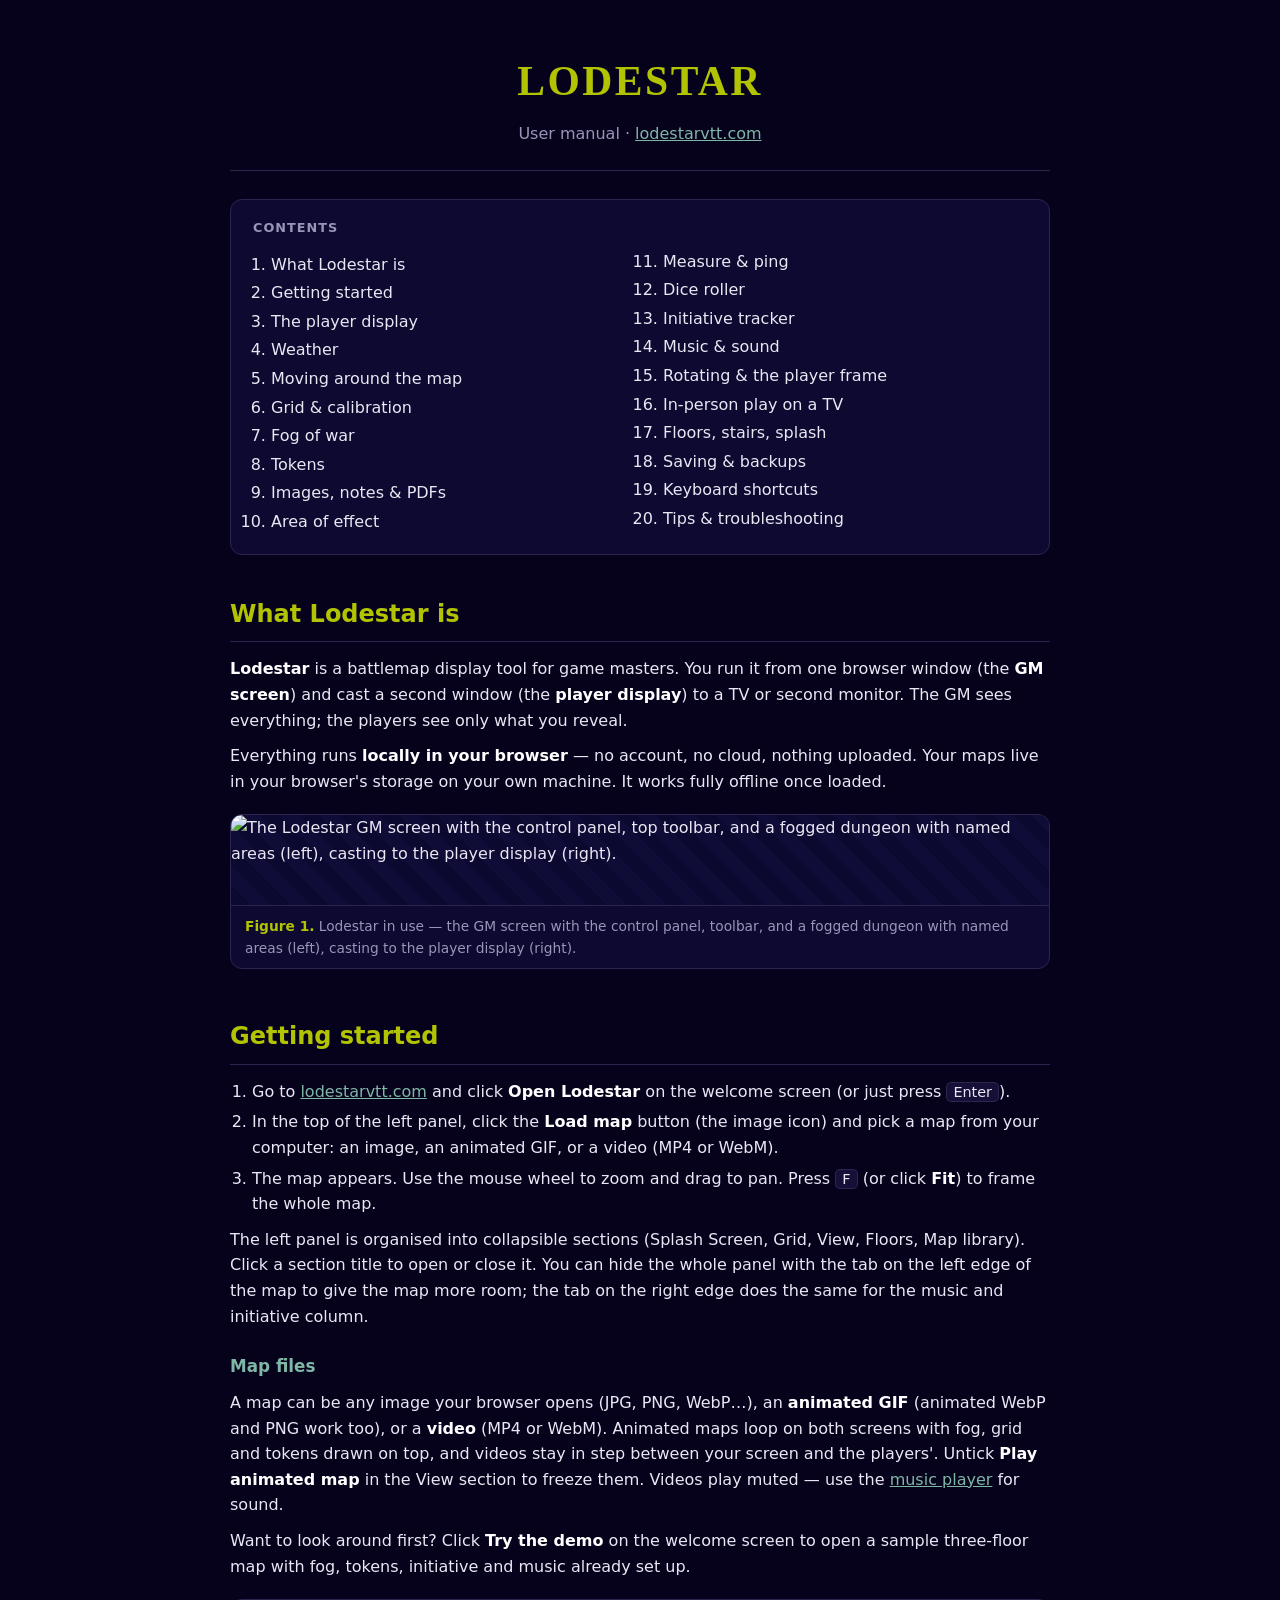
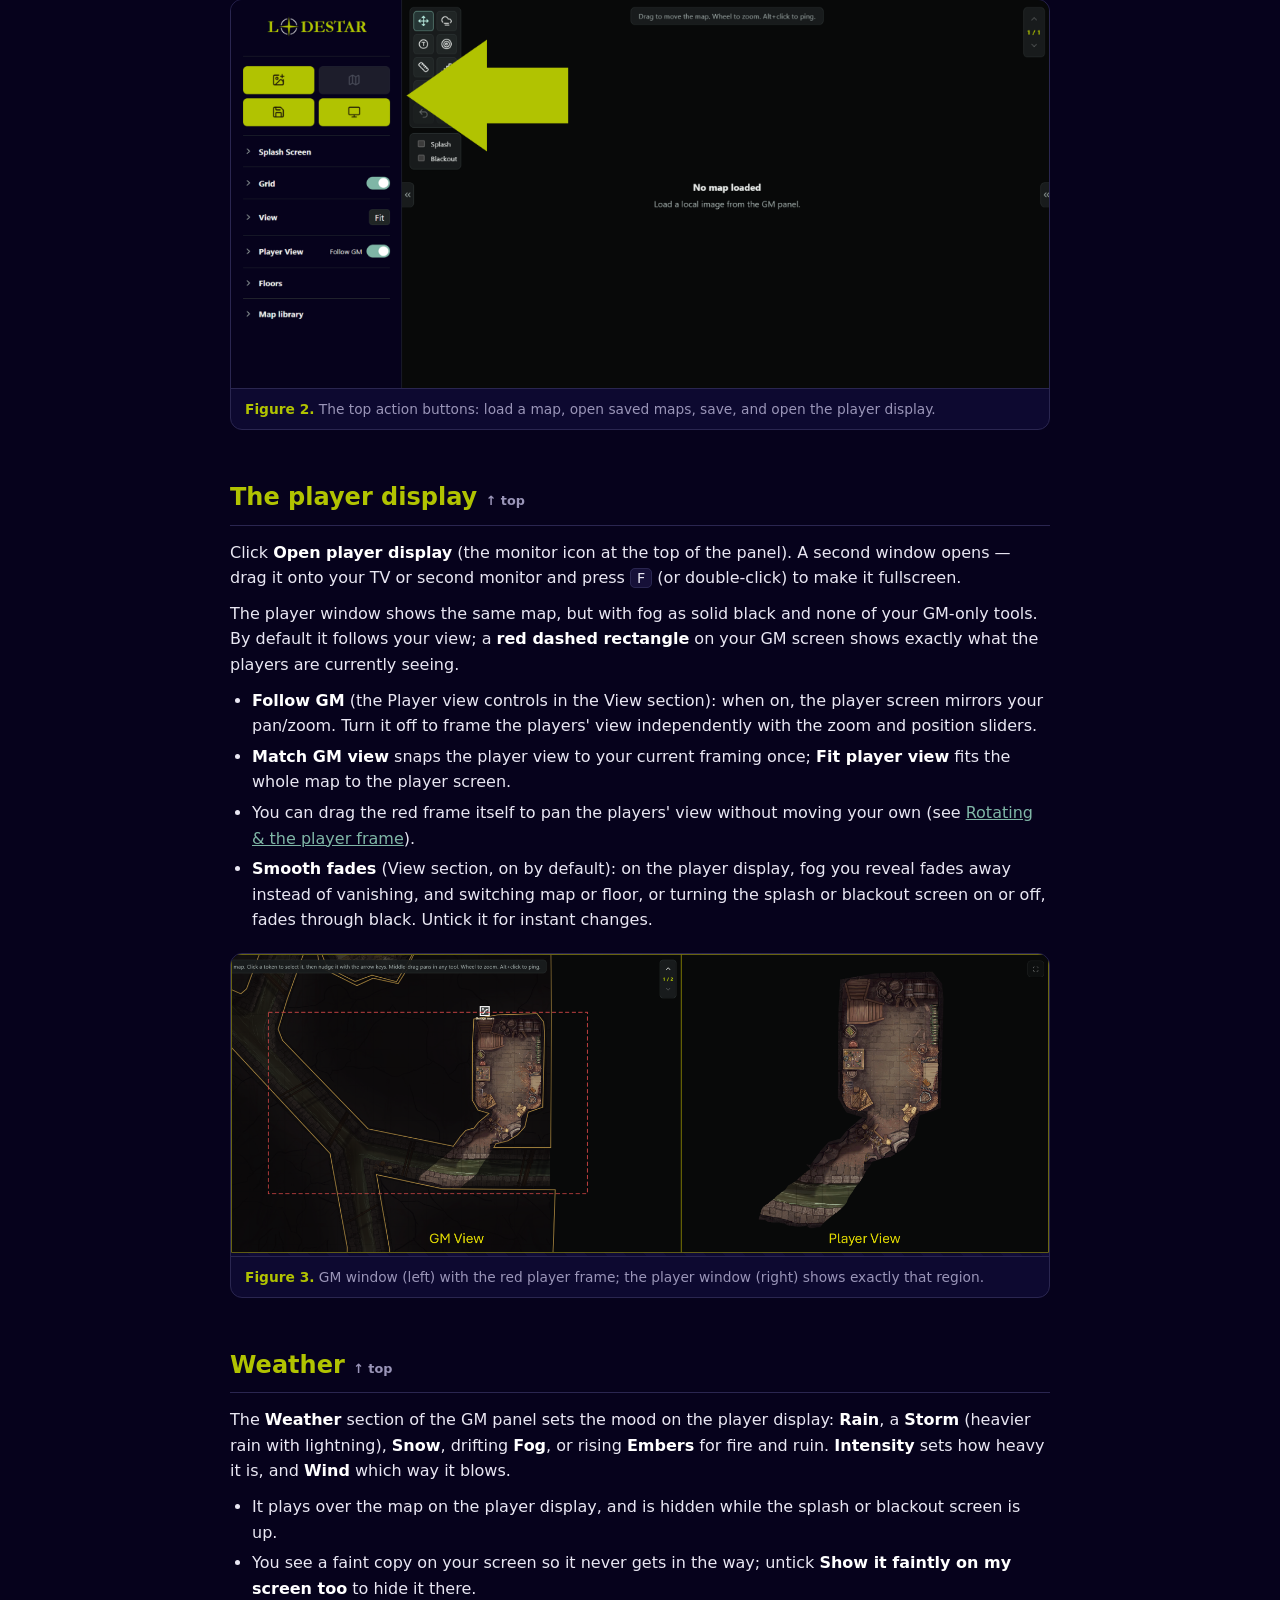
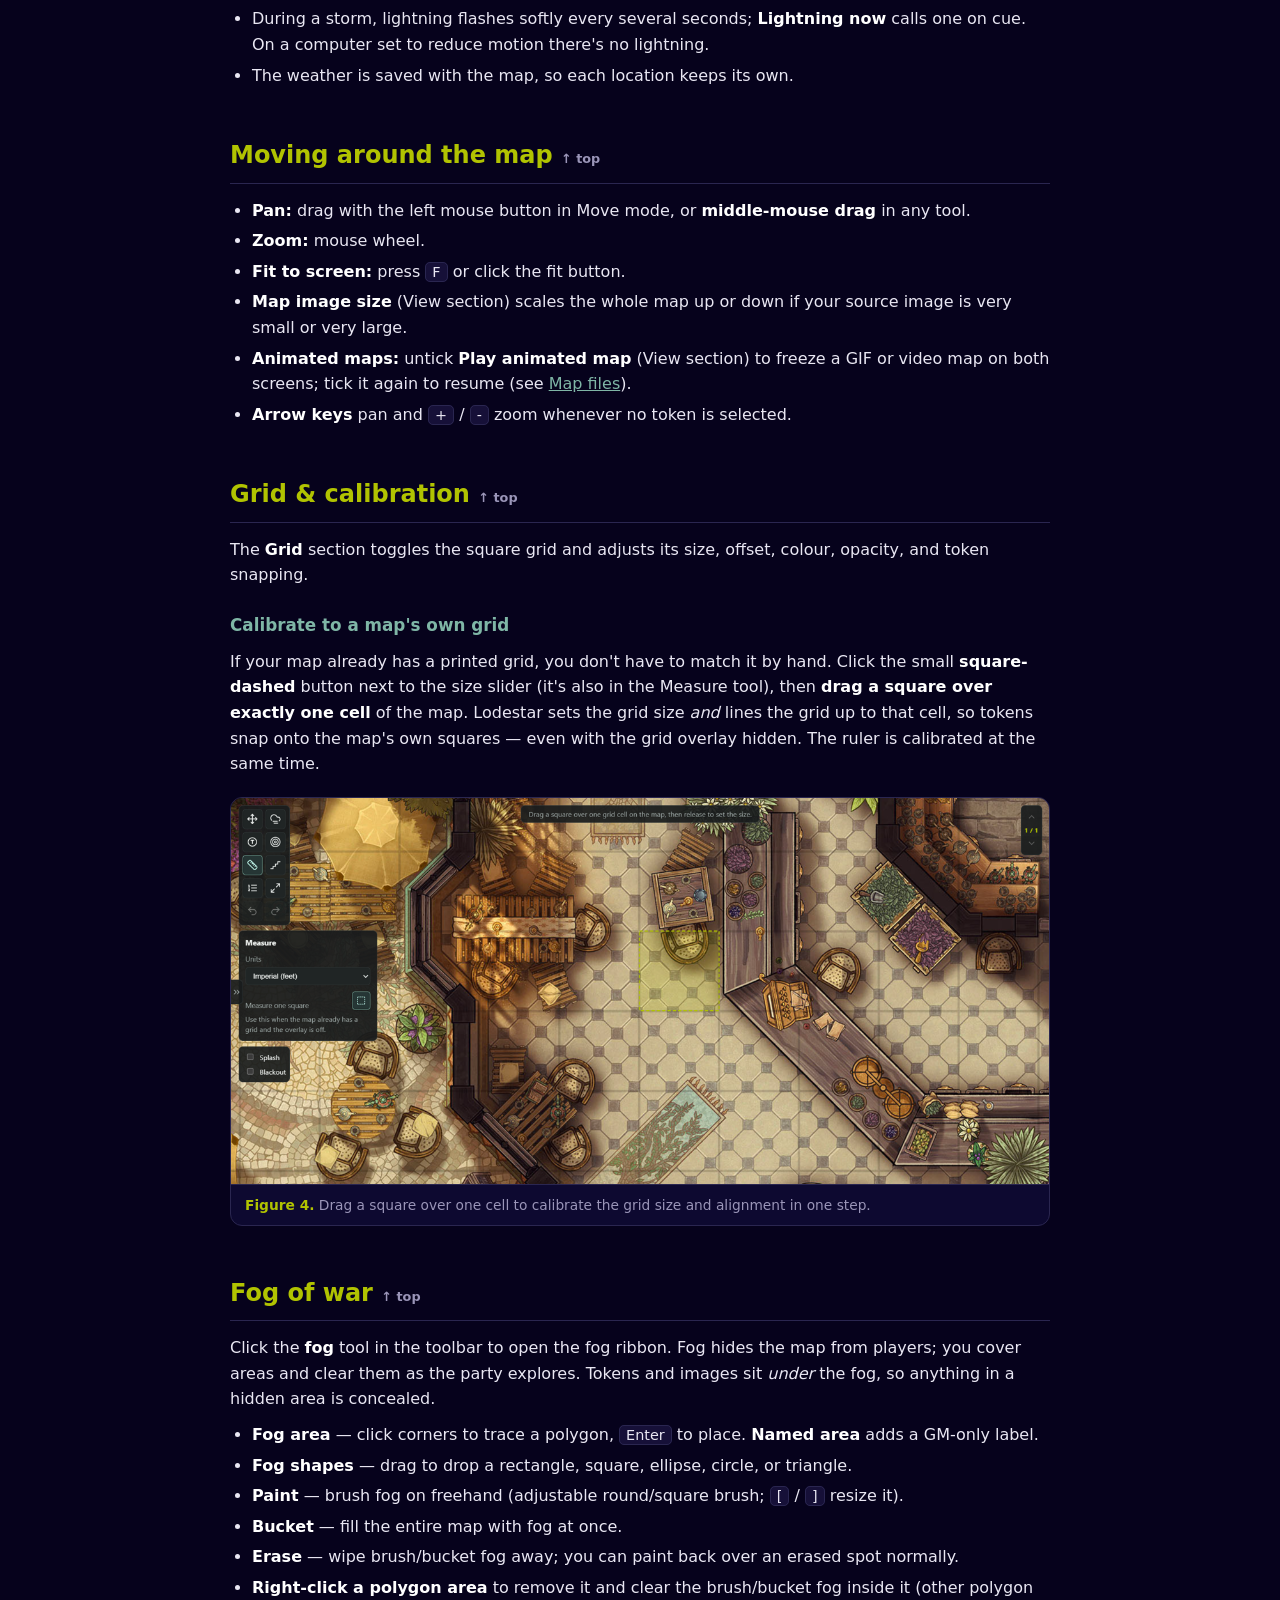
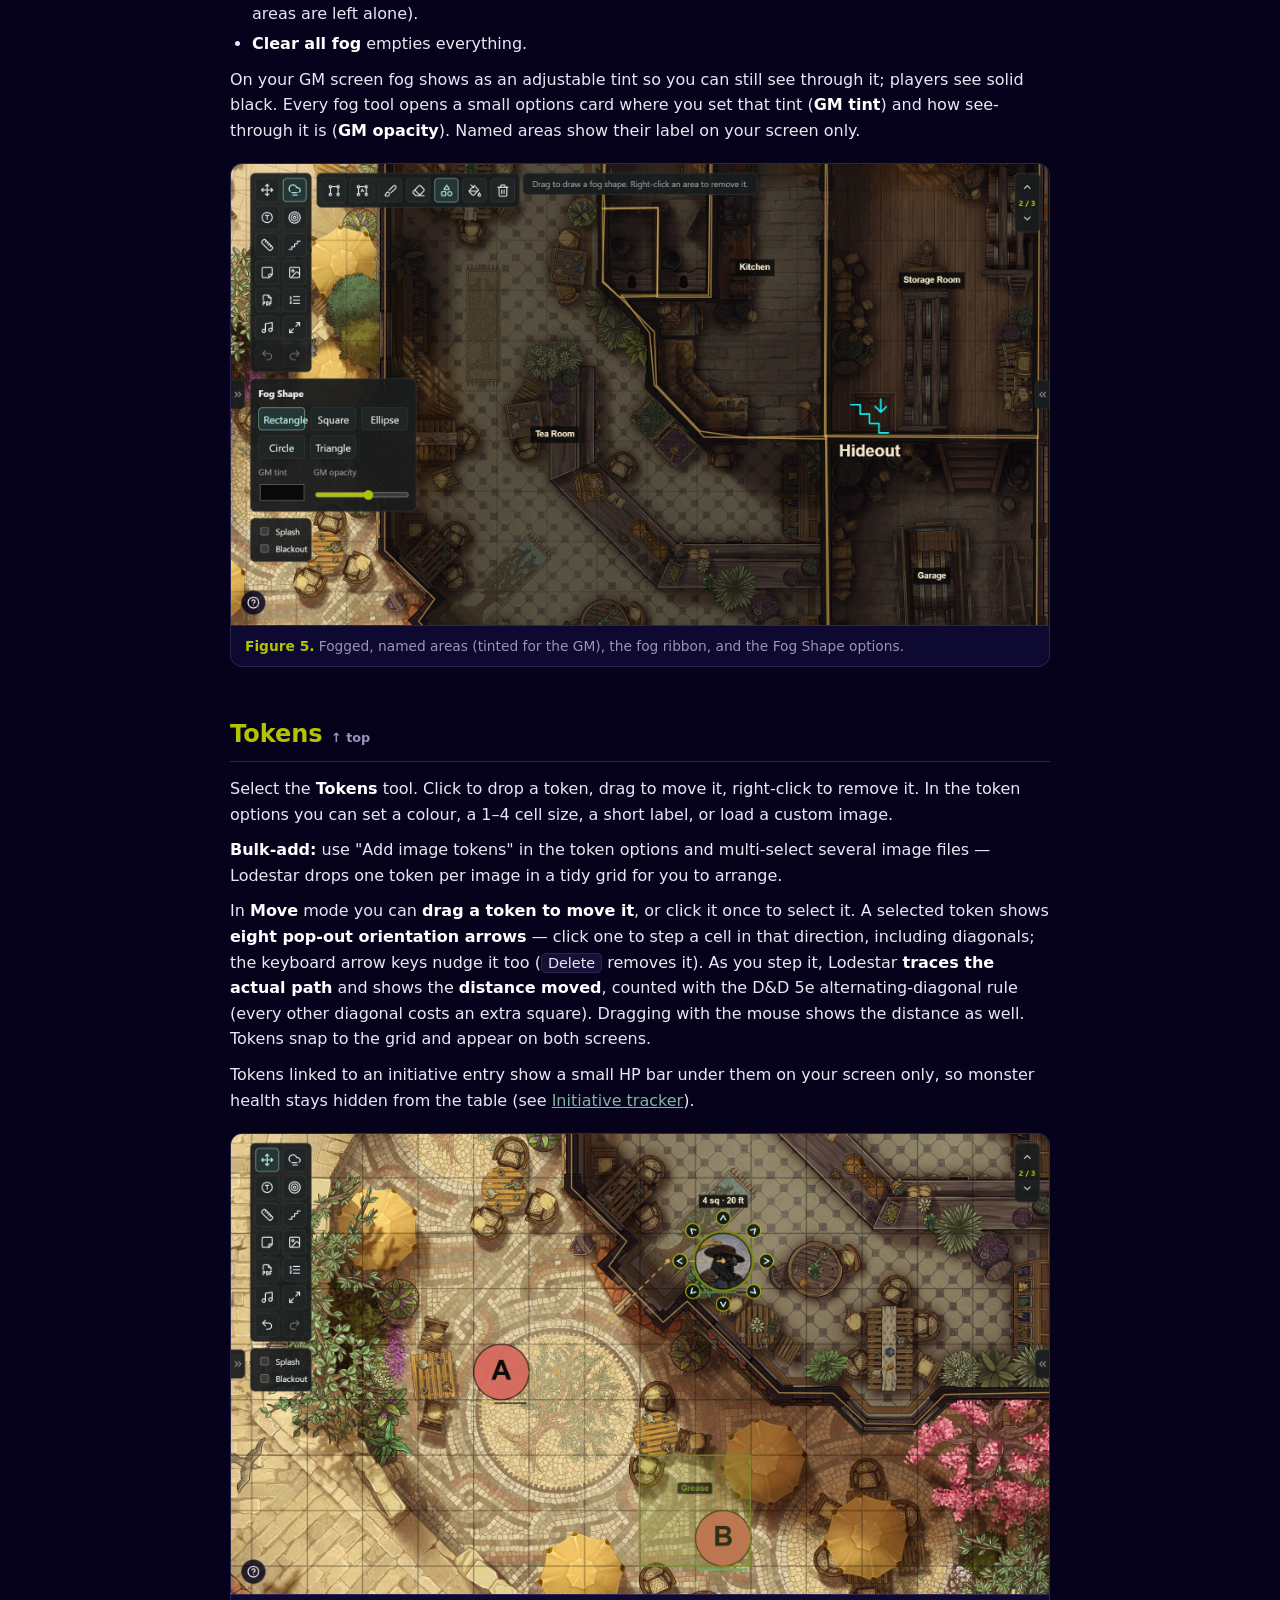
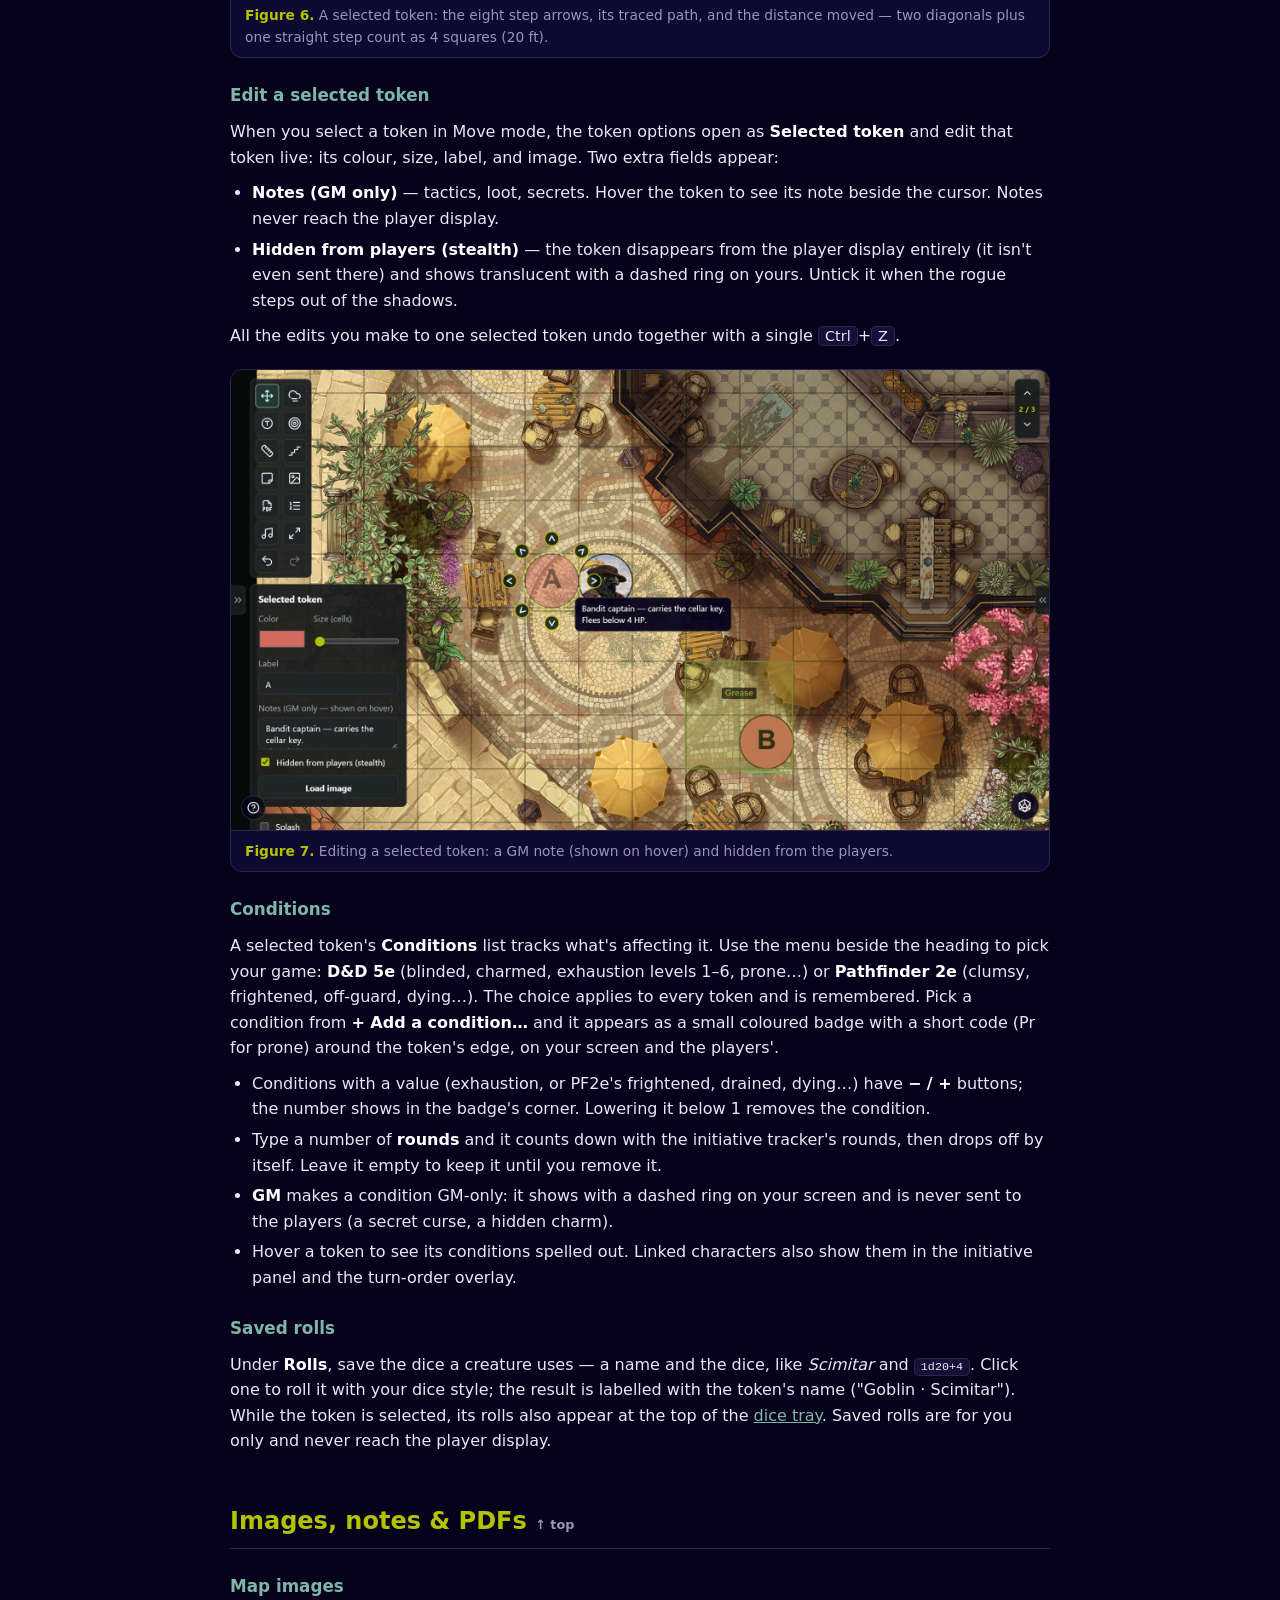
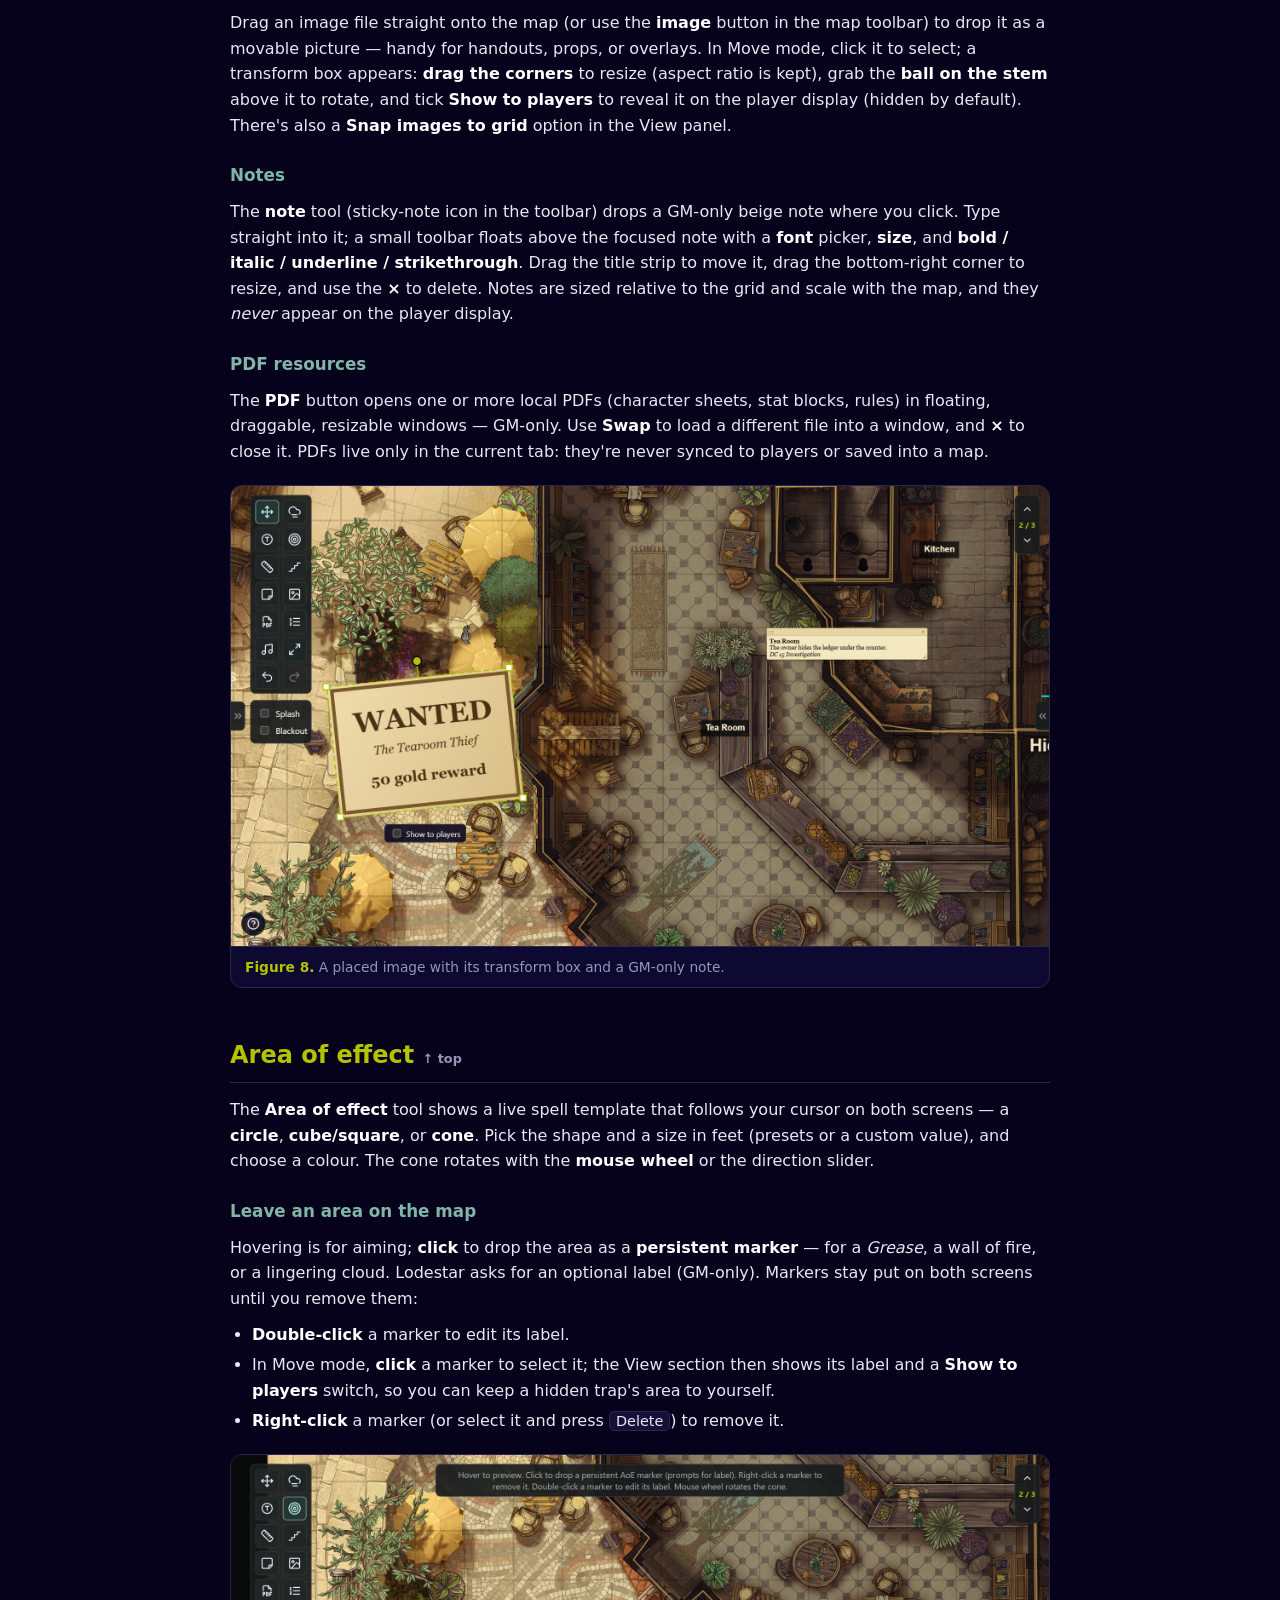
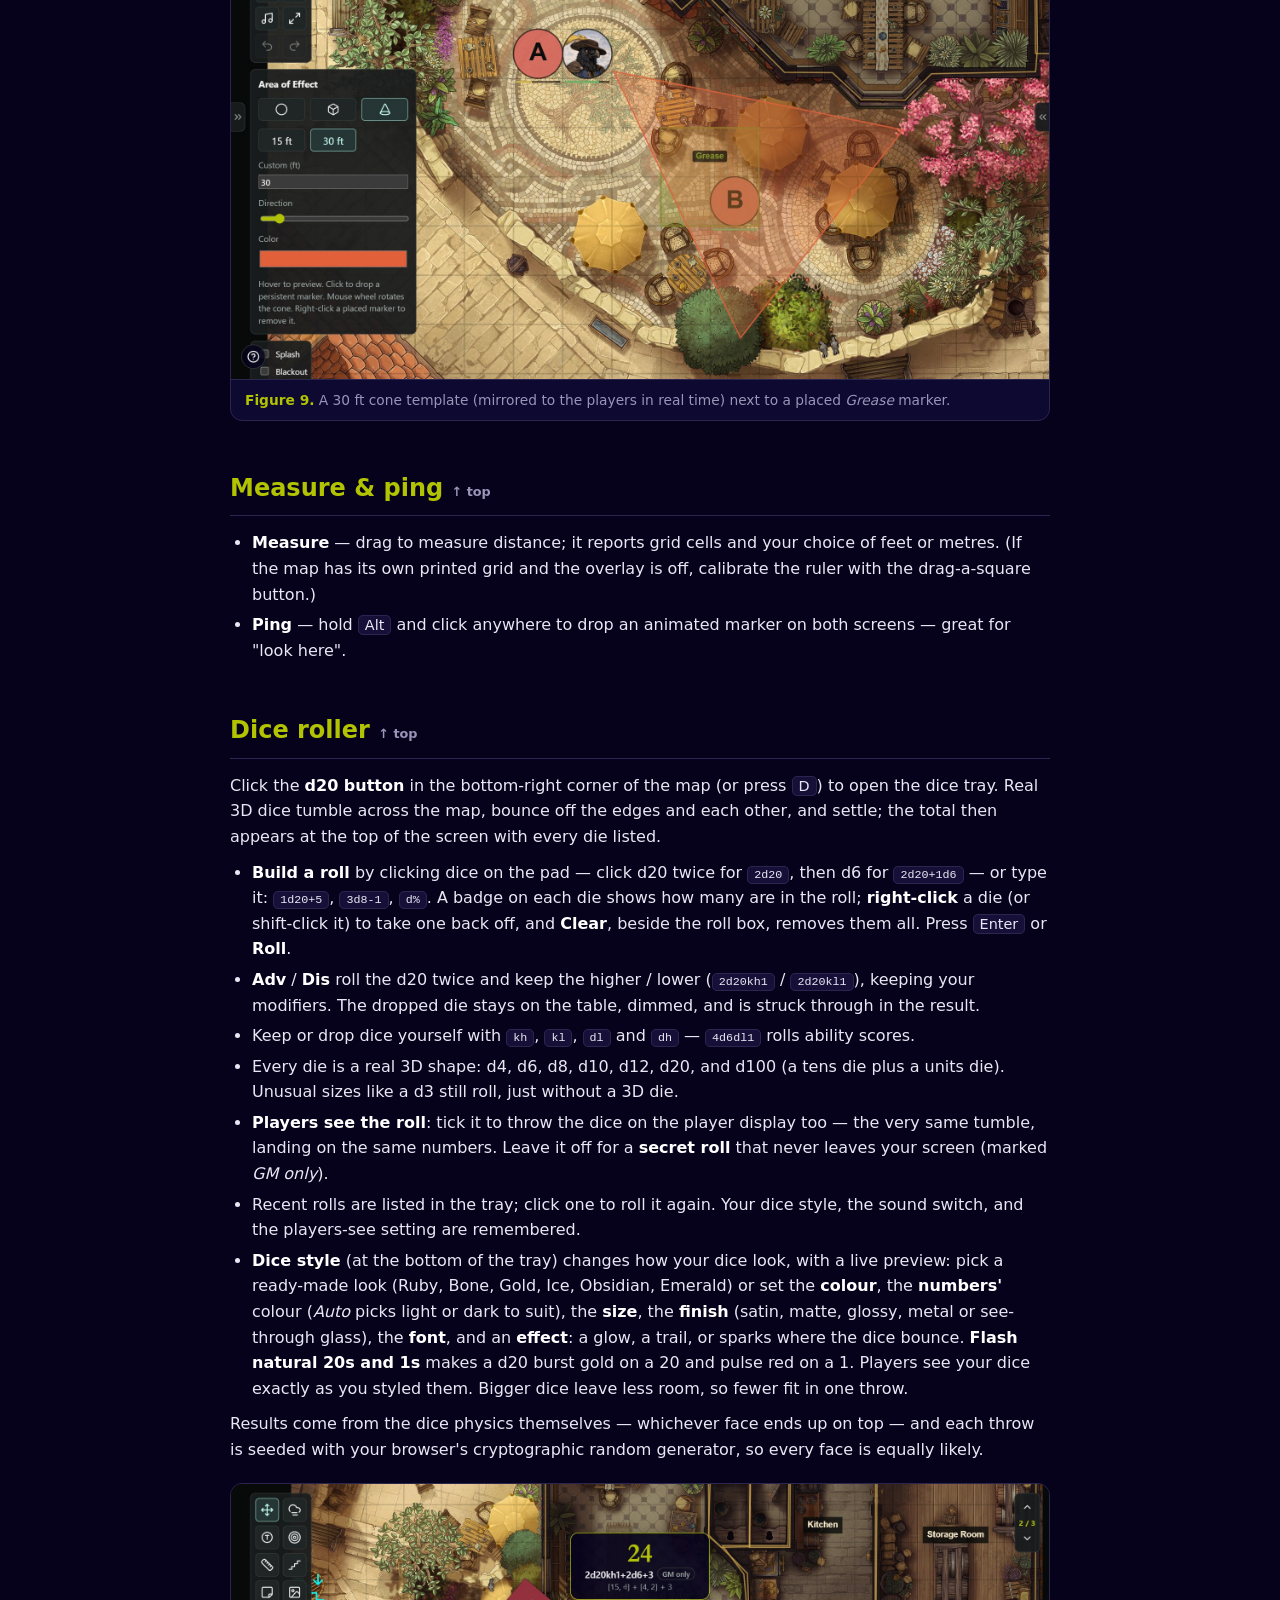
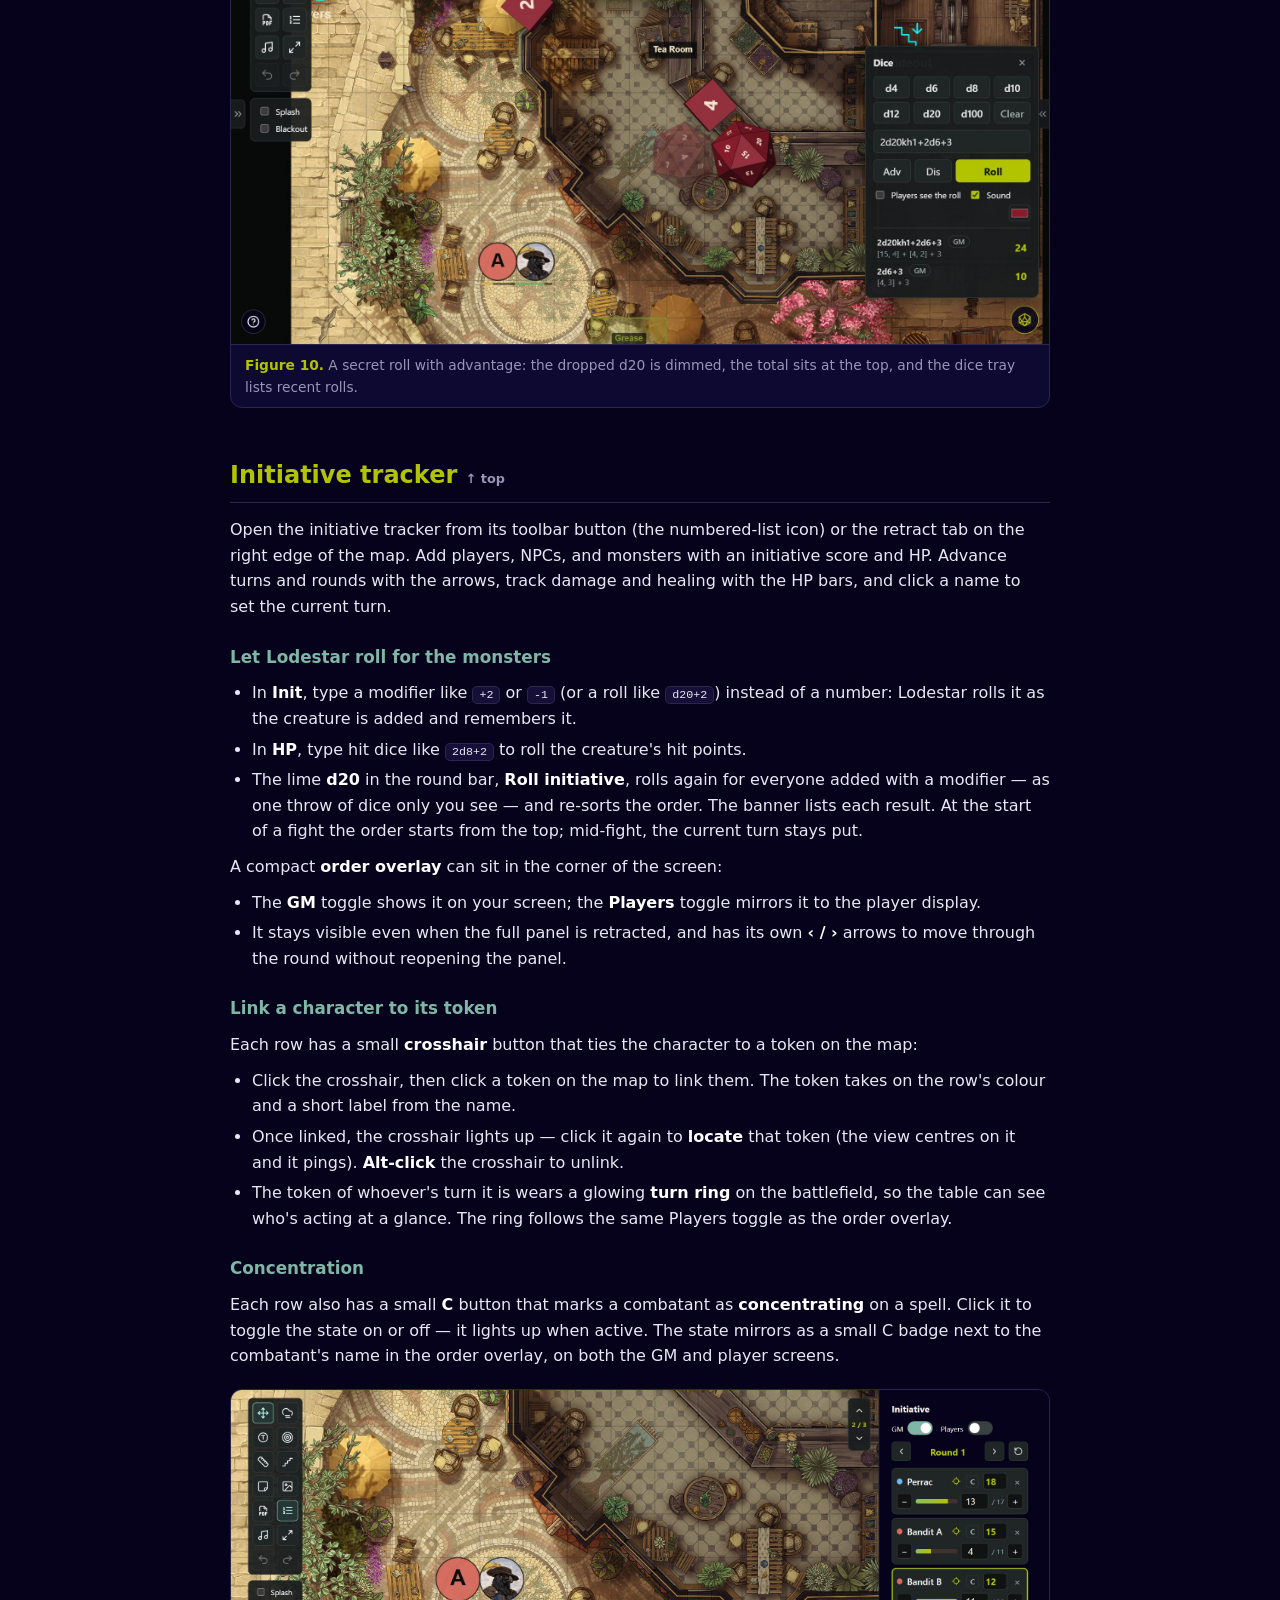
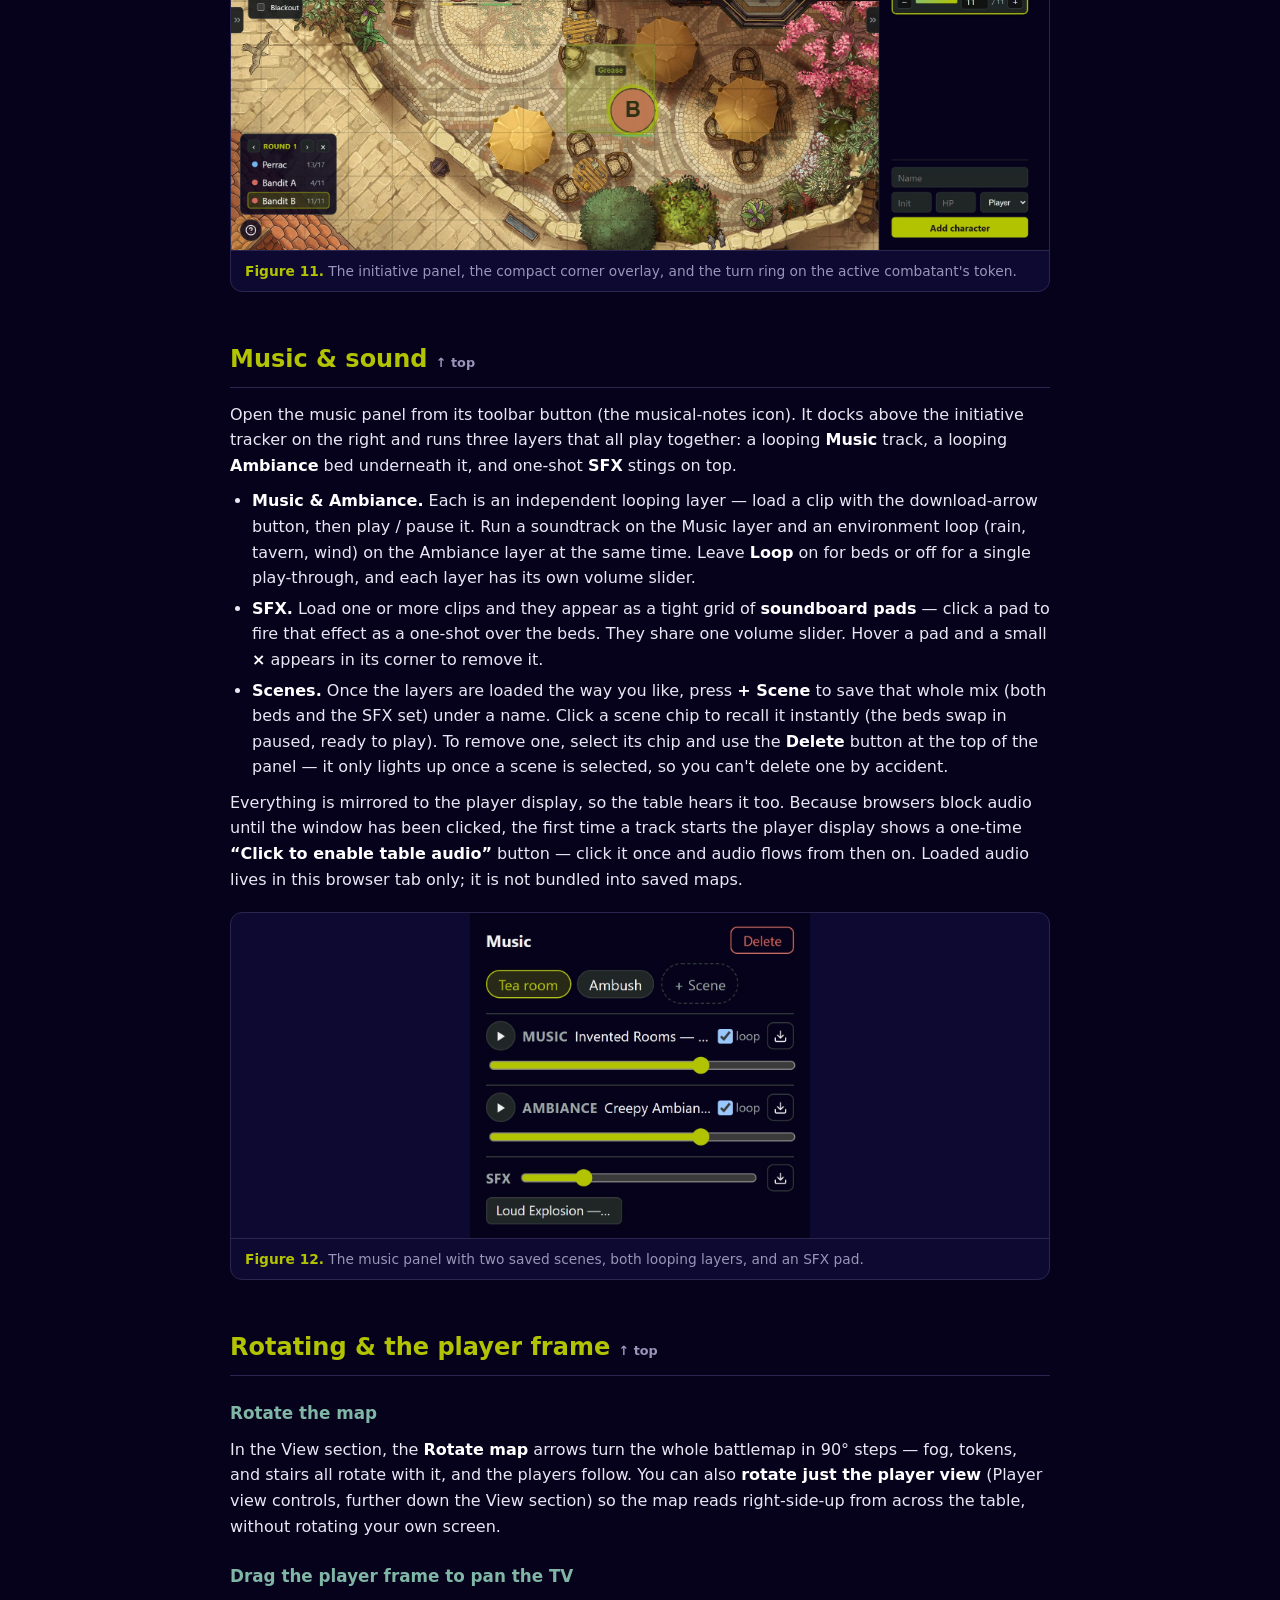
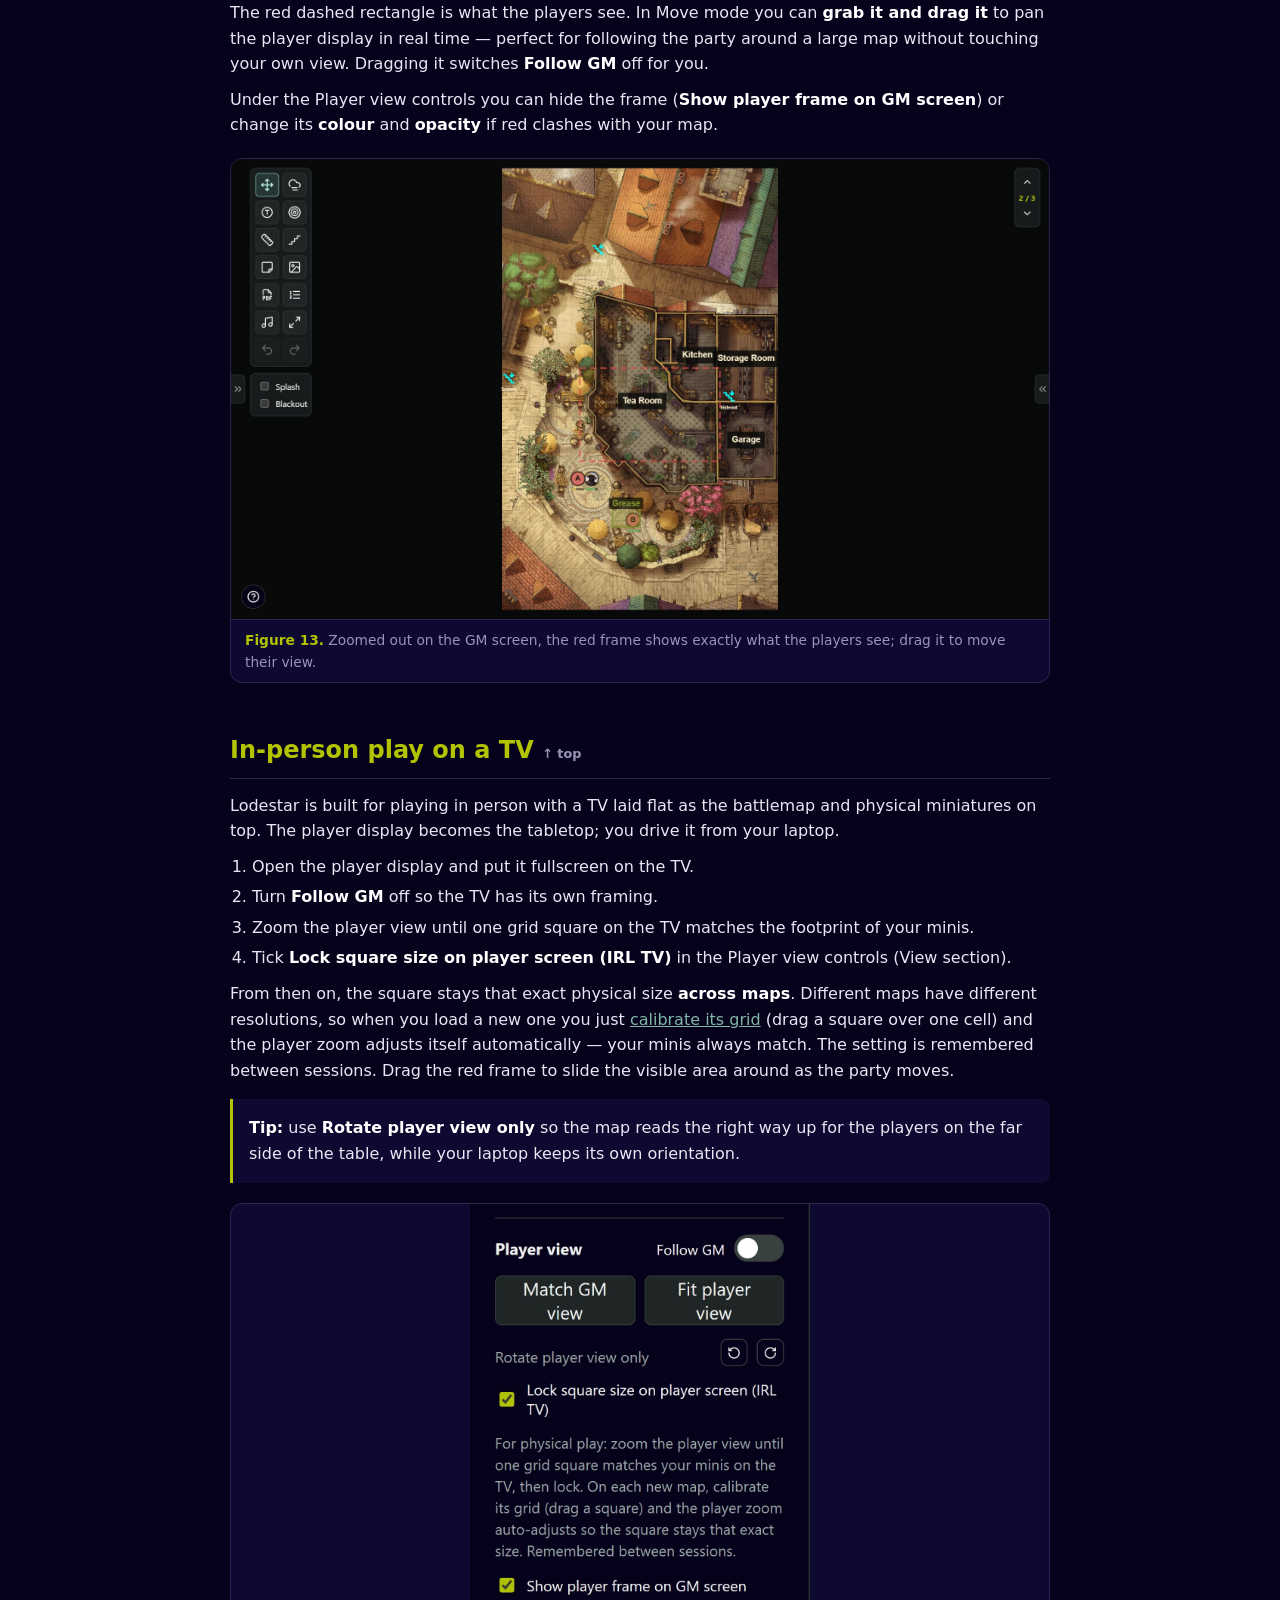
==== manual.html @ 5f4c268b "docs: weather, smooth fades, conditions and roll helpers The manual gains a Weather section, the Smo" ====
<!DOCTYPE html>
<html lang="en">
<head>
<meta charset="UTF-8">
<meta name="viewport" content="width=device-width, initial-scale=1.0">
<title>Lodestar — Manual</title>
<link rel="icon" type="image/svg+xml" href="favicon.svg">
<style>
  :root {
    --bg: #06021c;
    --panel: #0d0930;
    --panel-2: #161038;
    --line: #2a2650;
    --text: #e9e7f3;
    --muted: #9a95b8;
    --accent: #b1c301;
    --accent-2: #7fb6a6;
  }
  * { box-sizing: border-box; }
  html { scroll-behavior: smooth; }
  body {
    background: var(--bg);
    color: var(--text);
    font-family: "Inter", system-ui, -apple-system, "Segoe UI", sans-serif;
    line-height: 1.6;
    margin: 0;
    padding: 0 20px 120px;
  }
  .wrap { margin: 0 auto; max-width: 820px; }
  header.book {
    border-bottom: 1px solid var(--line);
    margin-bottom: 28px;
    padding: 48px 0 24px;
    text-align: center;
  }
  header.book h1 {
    color: var(--accent);
    font-family: Garamond, "EB Garamond", Georgia, serif;
    font-size: 2.6rem;
    letter-spacing: 0.06em;
    margin: 0 0 6px;
  }
  header.book p { color: var(--muted); margin: 0; }
  header.book a { color: var(--accent-2); }

  nav.toc {
    background: var(--panel);
    border: 1px solid var(--line);
    border-radius: 12px;
    margin-bottom: 40px;
    padding: 18px 22px;
  }
  nav.toc h2 { font-size: 0.8rem; letter-spacing: 0.08em; margin: 0 0 10px; text-transform: uppercase; color: var(--muted); }
  nav.toc ol { columns: 2; column-gap: 28px; margin: 0; padding-left: 18px; }
  nav.toc li { margin: 3px 0; }
  nav.toc a { color: var(--text); text-decoration: none; }
  nav.toc a:hover { color: var(--accent); }

  section { margin-bottom: 48px; scroll-margin-top: 16px; }
  h2.sec {
    border-bottom: 1px solid var(--line);
    color: var(--accent);
    font-size: 1.5rem;
    margin: 0 0 14px;
    padding-bottom: 8px;
  }
  h3 { color: var(--accent-2); font-size: 1.05rem; margin: 24px 0 6px; }
  p { margin: 10px 0; }
  ul, ol { margin: 10px 0; padding-left: 22px; }
  li { margin: 5px 0; }
  a { color: var(--accent-2); }
  strong { color: #fff; }
  code, kbd {
    background: var(--panel-2);
    border: 1px solid var(--line);
    border-radius: 5px;
    font-size: 0.9em;
    padding: 1px 6px;
  }
  kbd { font-family: inherit; }

  figure {
    background: var(--panel);
    border: 1px solid var(--line);
    border-radius: 12px;
    margin: 20px 0;
    overflow: hidden;
    padding: 0;
  }
  figure img {
    background: repeating-linear-gradient(45deg, #0c0930, #0c0930 14px, #100c38 14px, #100c38 28px);
    display: block;
    min-height: 90px;
    width: 100%;
  }
  /* Tall panel crops: show at their natural size, centred, instead of stretched full width. */
  figure.narrow img { background: var(--bg); margin: 0 auto; max-width: min(100%, 340px); }
  figcaption {
    border-top: 1px solid var(--line);
    color: var(--muted);
    font-size: 0.86rem;
    padding: 9px 14px;
  }
  figcaption b { color: var(--accent); }

  .callout {
    background: var(--panel);
    border-left: 3px solid var(--accent-2);
    border-radius: 0 8px 8px 0;
    margin: 16px 0;
    padding: 12px 16px;
  }
  .callout.tip { border-left-color: var(--accent); }
  .callout p { margin: 4px 0; }

  table.keys { border-collapse: collapse; margin: 14px 0; width: 100%; }
  table.keys td { border-bottom: 1px solid var(--line); padding: 7px 10px; vertical-align: top; }
  table.keys td:first-child { white-space: nowrap; width: 1%; }

  .top { color: var(--muted); font-size: 0.8rem; text-decoration: none; }
  .top:hover { color: var(--accent); }
  footer { border-top: 1px solid var(--line); color: var(--muted); margin-top: 56px; padding-top: 20px; text-align: center; }
</style>
</head>
<body>
<div class="wrap">

<header class="book">
  <h1>LODESTAR</h1>
  <p>User manual · <a href="https://lodestarvtt.com">lodestarvtt.com</a></p>
</header>

<nav class="toc">
  <h2>Contents</h2>
  <ol>
    <li><a href="#about">What Lodestar is</a></li>
    <li><a href="#start">Getting started</a></li>
    <li><a href="#cast">The player display</a></li>
    <li><a href="#weather">Weather</a></li>
    <li><a href="#navigate">Moving around the map</a></li>
    <li><a href="#grid">Grid &amp; calibration</a></li>
    <li><a href="#fog">Fog of war</a></li>
    <li><a href="#tokens">Tokens</a></li>
    <li><a href="#images">Images, notes &amp; PDFs</a></li>
    <li><a href="#aoe">Area of effect</a></li>
    <li><a href="#measure">Measure &amp; ping</a></li>
    <li><a href="#dice">Dice roller</a></li>
    <li><a href="#initiative">Initiative tracker</a></li>
    <li><a href="#music">Music &amp; sound</a></li>
    <li><a href="#rotate">Rotating &amp; the player frame</a></li>
    <li><a href="#irl">In-person play on a TV</a></li>
    <li><a href="#floors">Floors, stairs, splash</a></li>
    <li><a href="#saving">Saving &amp; backups</a></li>
    <li><a href="#keys">Keyboard shortcuts</a></li>
    <li><a href="#tips">Tips &amp; troubleshooting</a></li>
  </ol>
</nav>

<section id="about">
  <h2 class="sec">What Lodestar is</h2>
  <p><strong>Lodestar</strong> is a battlemap display tool for game masters. You run it from one browser window (the <strong>GM screen</strong>) and cast a second window (the <strong>player display</strong>) to a TV or second monitor. The GM sees everything; the players see only what you reveal.</p>
  <p>Everything runs <strong>locally in your browser</strong> — no account, no cloud, nothing uploaded. Your maps live in your browser's storage on your own machine. It works fully offline once loaded.</p>
  <figure>
    <img src="screenshot.png" alt="The Lodestar GM screen with the control panel, top toolbar, and a fogged dungeon with named areas (left), casting to the player display (right).">
    <figcaption><b>Figure 1.</b> Lodestar in use — the GM screen with the control panel, toolbar, and a fogged dungeon with named areas (left), casting to the player display (right).</figcaption>
  </figure>
</section>

<section id="start">
  <h2 class="sec">Getting started</h2>
  <ol>
    <li>Go to <a href="https://lodestarvtt.com">lodestarvtt.com</a> and click <strong>Open Lodestar</strong> on the welcome screen (or just press <kbd>Enter</kbd>).</li>
    <li>In the top of the left panel, click the <strong>Load map</strong> button (the image icon) and pick a map from your computer: an image, an animated GIF, or a video (MP4 or WebM).</li>
    <li>The map appears. Use the mouse wheel to zoom and drag to pan. Press <kbd>F</kbd> (or click <strong>Fit</strong>) to frame the whole map.</li>
  </ol>
  <p>The left panel is organised into collapsible sections (Splash Screen, Grid, View, Floors, Map library). Click a section title to open or close it. You can hide the whole panel with the tab on the left edge of the map to give the map more room; the tab on the right edge does the same for the music and initiative column.</p>
  <h3>Map files</h3>
  <p>A map can be any image your browser opens (JPG, PNG, WebP…), an <strong>animated GIF</strong> (animated WebP and PNG work too), or a <strong>video</strong> (MP4 or WebM). Animated maps loop on both screens with fog, grid and tokens drawn on top, and videos stay in step between your screen and the players'. Untick <strong>Play animated map</strong> in the View section to freeze them. Videos play muted — use the <a href="#music">music player</a> for sound.</p>
  <p>Want to look around first? Click <strong>Try the demo</strong> on the welcome screen to open a sample three-floor map with fog, tokens, initiative and music already set up.</p>
  <figure>
    <img src="manual/load-map.png" alt="Top of the left control panel showing the Load map, My maps, Save map and Open player display buttons.">
    <figcaption><b>Figure 2.</b> The top action buttons: load a map, open saved maps, save, and open the player display.</figcaption>
  </figure>
</section>

<section id="cast">
  <h2 class="sec">The player display <a class="top" href="#about">↑ top</a></h2>
  <p>Click <strong>Open player display</strong> (the monitor icon at the top of the panel). A second window opens — drag it onto your TV or second monitor and press <kbd>F</kbd> (or double-click) to make it fullscreen.</p>
  <p>The player window shows the same map, but with fog as solid black and none of your GM-only tools. By default it follows your view; a <strong>red dashed rectangle</strong> on your GM screen shows exactly what the players are currently seeing.</p>
  <ul>
    <li><strong>Follow GM</strong> (the Player view controls in the View section): when on, the player screen mirrors your pan/zoom. Turn it off to frame the players' view independently with the zoom and position sliders.</li>
    <li><strong>Match GM view</strong> snaps the player view to your current framing once; <strong>Fit player view</strong> fits the whole map to the player screen.</li>
    <li>You can drag the red frame itself to pan the players' view without moving your own (see <a href="#rotate">Rotating &amp; the player frame</a>).</li>
    <li><strong>Smooth fades</strong> (View section, on by default): on the player display, fog you reveal fades away instead of vanishing, and switching map or floor, or turning the splash or blackout screen on or off, fades through black. Untick it for instant changes.</li>
  </ul>
  <figure>
    <img src="manual/player-display.png" alt="Side by side: the GM window with a red dashed frame on the left, and the player window showing the matching framed view on the right.">
    <figcaption><b>Figure 3.</b> GM window (left) with the red player frame; the player window (right) shows exactly that region.</figcaption>
  </figure>
</section>

<section id="weather">
  <h2 class="sec">Weather <a class="top" href="#about">↑ top</a></h2>
  <p>The <strong>Weather</strong> section of the GM panel sets the mood on the player display: <strong>Rain</strong>, a <strong>Storm</strong> (heavier rain with lightning), <strong>Snow</strong>, drifting <strong>Fog</strong>, or rising <strong>Embers</strong> for fire and ruin. <strong>Intensity</strong> sets how heavy it is, and <strong>Wind</strong> which way it blows.</p>
  <ul>
    <li>It plays over the map on the player display, and is hidden while the splash or blackout screen is up.</li>
    <li>You see a faint copy on your screen so it never gets in the way; untick <strong>Show it faintly on my screen too</strong> to hide it there.</li>
    <li>During a storm, lightning flashes softly every several seconds; <strong>Lightning now</strong> calls one on cue. On a computer set to reduce motion there's no lightning.</li>
    <li>The weather is saved with the map, so each location keeps its own.</li>
  </ul>
</section>

<section id="navigate">
  <h2 class="sec">Moving around the map <a class="top" href="#about">↑ top</a></h2>
  <ul>
    <li><strong>Pan:</strong> drag with the left mouse button in Move mode, or <strong>middle-mouse drag</strong> in any tool.</li>
    <li><strong>Zoom:</strong> mouse wheel.</li>
    <li><strong>Fit to screen:</strong> press <kbd>F</kbd> or click the fit button.</li>
    <li><strong>Map image size</strong> (View section) scales the whole map up or down if your source image is very small or very large.</li>
    <li><strong>Animated maps:</strong> untick <strong>Play animated map</strong> (View section) to freeze a GIF or video map on both screens; tick it again to resume (see <a href="#start">Map files</a>).</li>
    <li><strong>Arrow keys</strong> pan and <kbd>+</kbd> / <kbd>-</kbd> zoom whenever no token is selected.</li>
  </ul>
</section>

<section id="grid">
  <h2 class="sec">Grid &amp; calibration <a class="top" href="#about">↑ top</a></h2>
  <p>The <strong>Grid</strong> section toggles the square grid and adjusts its size, offset, colour, opacity, and token snapping.</p>
  <h3>Calibrate to a map's own grid</h3>
  <p>If your map already has a printed grid, you don't have to match it by hand. Click the small <strong>square-dashed</strong> button next to the size slider (it's also in the Measure tool), then <strong>drag a square over exactly one cell</strong> of the map. Lodestar sets the grid size <em>and</em> lines the grid up to that cell, so tokens snap onto the map's own squares — even with the grid overlay hidden. The ruler is calibrated at the same time.</p>
  <figure>
    <img src="manual/calibrate.png" alt="Dragging a dashed square over one printed cell of a battlemap to calibrate the grid.">
    <figcaption><b>Figure 4.</b> Drag a square over one cell to calibrate the grid size and alignment in one step.</figcaption>
  </figure>
</section>

<section id="fog">
  <h2 class="sec">Fog of war <a class="top" href="#about">↑ top</a></h2>
  <p>Click the <strong>fog</strong> tool in the toolbar to open the fog ribbon. Fog hides the map from players; you cover areas and clear them as the party explores. Tokens and images sit <em>under</em> the fog, so anything in a hidden area is concealed.</p>
  <ul>
    <li><strong>Fog area</strong> — click corners to trace a polygon, <kbd>Enter</kbd> to place. <strong>Named area</strong> adds a GM-only label.</li>
    <li><strong>Fog shapes</strong> — drag to drop a rectangle, square, ellipse, circle, or triangle.</li>
    <li><strong>Paint</strong> — brush fog on freehand (adjustable round/square brush; <kbd>[</kbd> / <kbd>]</kbd> resize it).</li>
    <li><strong>Bucket</strong> — fill the entire map with fog at once.</li>
    <li><strong>Erase</strong> — wipe brush/bucket fog away; you can paint back over an erased spot normally.</li>
    <li><strong>Right-click a polygon area</strong> to remove it and clear the brush/bucket fog inside it (other polygon areas are left alone).</li>
    <li><strong>Clear all fog</strong> empties everything.</li>
  </ul>
  <p>On your GM screen fog shows as an adjustable tint so you can still see through it; players see solid black. Every fog tool opens a small options card where you set that tint (<strong>GM tint</strong>) and how see-through it is (<strong>GM opacity</strong>). Named areas show their label on your screen only.</p>
  <figure>
    <img src="manual/fog.jpg" alt="The tea room's fogged rooms seen through a dark GM tint, with named labels, the fog ribbon open and the Fog Shape options card showing rectangle, square, ellipse, circle and triangle.">
    <figcaption><b>Figure 5.</b> Fogged, named areas (tinted for the GM), the fog ribbon, and the Fog Shape options.</figcaption>
  </figure>
</section>

<section id="tokens">
  <h2 class="sec">Tokens <a class="top" href="#about">↑ top</a></h2>
  <p>Select the <strong>Tokens</strong> tool. Click to drop a token, drag to move it, right-click to remove it. In the token options you can set a colour, a 1–4 cell size, a short label, or load a custom image.</p>
  <p><strong>Bulk-add:</strong> use "Add image tokens" in the token options and multi-select several image files — Lodestar drops one token per image in a tidy grid for you to arrange.</p>
  <p>In <strong>Move</strong> mode you can <strong>drag a token to move it</strong>, or click it once to select it. A selected token shows <strong>eight pop-out orientation arrows</strong> — click one to step a cell in that direction, including diagonals; the keyboard arrow keys nudge it too (<kbd>Delete</kbd> removes it). As you step it, Lodestar <strong>traces the actual path</strong> and shows the <strong>distance moved</strong>, counted with the D&amp;D 5e alternating-diagonal rule (every other diagonal costs an extra square). Dragging with the mouse shows the distance as well. Tokens snap to the grid and appear on both screens.</p>
  <p>Tokens linked to an initiative entry show a small HP bar under them on your screen only, so monster health stays hidden from the table (see <a href="#initiative">Initiative tracker</a>).</p>
  <figure>
    <img src="manual/tokens.jpg" alt="A selected image token ringed by eight step arrows, with a dashed path traced behind it and a label reading 4 sq · 20 ft; two bandit tokens and a Grease area nearby on a gridded courtyard.">
    <figcaption><b>Figure 6.</b> A selected token: the eight step arrows, its traced path, and the distance moved — two diagonals plus one straight step count as 4 squares (20 ft).</figcaption>
  </figure>
  <h3>Edit a selected token</h3>
  <p>When you select a token in Move mode, the token options open as <strong>Selected token</strong> and edit that token live: its colour, size, label, and image. Two extra fields appear:</p>
  <ul>
    <li><strong>Notes (GM only)</strong> — tactics, loot, secrets. Hover the token to see its note beside the cursor. Notes never reach the player display.</li>
    <li><strong>Hidden from players (stealth)</strong> — the token disappears from the player display entirely (it isn't even sent there) and shows translucent with a dashed ring on yours. Untick it when the rogue steps out of the shadows.</li>
  </ul>
  <p>All the edits you make to one selected token undo together with a single <kbd>Ctrl</kbd>+<kbd>Z</kbd>.</p>
  <figure>
    <img src="manual/token-editor.jpg" alt="A translucent, hidden bandit token selected on the map with its step arrows; a tooltip beside it shows its GM note, and the Selected token panel shows colour, size, label, the note and a ticked Hidden from players checkbox.">
    <figcaption><b>Figure 7.</b> Editing a selected token: a GM note (shown on hover) and hidden from the players.</figcaption>
  </figure>
  <h3>Conditions</h3>
  <p>A selected token's <strong>Conditions</strong> list tracks what's affecting it. Use the menu beside the heading to pick your game: <strong>D&amp;D 5e</strong> (blinded, charmed, exhaustion levels 1–6, prone…) or <strong>Pathfinder 2e</strong> (clumsy, frightened, off-guard, dying…). The choice applies to every token and is remembered. Pick a condition from <strong>+ Add a condition…</strong> and it appears as a small coloured badge with a short code (Pr for prone) around the token's edge, on your screen and the players'.</p>
  <ul>
    <li>Conditions with a value (exhaustion, or PF2e's frightened, drained, dying…) have <strong>− / +</strong> buttons; the number shows in the badge's corner. Lowering it below 1 removes the condition.</li>
    <li>Type a number of <strong>rounds</strong> and it counts down with the initiative tracker's rounds, then drops off by itself. Leave it empty to keep it until you remove it.</li>
    <li><strong>GM</strong> makes a condition GM-only: it shows with a dashed ring on your screen and is never sent to the players (a secret curse, a hidden charm).</li>
    <li>Hover a token to see its conditions spelled out. Linked characters also show them in the initiative panel and the turn-order overlay.</li>
  </ul>
  <h3>Saved rolls</h3>
  <p>Under <strong>Rolls</strong>, save the dice a creature uses — a name and the dice, like <em>Scimitar</em> and <code>1d20+4</code>. Click one to roll it with your dice style; the result is labelled with the token's name ("Goblin · Scimitar"). While the token is selected, its rolls also appear at the top of the <a href="#dice">dice tray</a>. Saved rolls are for you only and never reach the player display.</p>
</section>

<section id="images">
  <h2 class="sec">Images, notes &amp; PDFs <a class="top" href="#about">↑ top</a></h2>
  <h3>Map images</h3>
  <p>Drag an image file straight onto the map (or use the <strong>image</strong> button in the map toolbar) to drop it as a movable picture — handy for handouts, props, or overlays. In Move mode, click it to select; a transform box appears: <strong>drag the corners</strong> to resize (aspect ratio is kept), grab the <strong>ball on the stem</strong> above it to rotate, and tick <strong>Show to players</strong> to reveal it on the player display (hidden by default). There's also a <strong>Snap images to grid</strong> option in the View panel.</p>
  <h3>Notes</h3>
  <p>The <strong>note</strong> tool (sticky-note icon in the toolbar) drops a GM-only beige note where you click. Type straight into it; a small toolbar floats above the focused note with a <strong>font</strong> picker, <strong>size</strong>, and <strong>bold / italic / underline / strikethrough</strong>. Drag the title strip to move it, drag the bottom-right corner to resize, and use the <strong>×</strong> to delete. Notes are sized relative to the grid and scale with the map, and they <em>never</em> appear on the player display.</p>
  <h3>PDF resources</h3>
  <p>The <strong>PDF</strong> button opens one or more local PDFs (character sheets, stat blocks, rules) in floating, draggable, resizable windows — GM-only. Use <strong>Swap</strong> to load a different file into a window, and <strong>×</strong> to close it. PDFs live only in the current tab: they're never synced to players or saved into a map.</p>
  <figure>
    <img src="manual/images-notes.jpg" alt="A tilted WANTED poster image on the map with its transform box (corner handles, rotation ball and a Show to players checkbox), and a beige GM-only note about the tea room.">
    <figcaption><b>Figure 8.</b> A placed image with its transform box and a GM-only note.</figcaption>
  </figure>
</section>

<section id="aoe">
  <h2 class="sec">Area of effect <a class="top" href="#about">↑ top</a></h2>
  <p>The <strong>Area of effect</strong> tool shows a live spell template that follows your cursor on both screens — a <strong>circle</strong>, <strong>cube/square</strong>, or <strong>cone</strong>. Pick the shape and a size in feet (presets or a custom value), and choose a colour. The cone rotates with the <strong>mouse wheel</strong> or the direction slider.</p>
  <h3>Leave an area on the map</h3>
  <p>Hovering is for aiming; <strong>click</strong> to drop the area as a <strong>persistent marker</strong> — for a <em>Grease</em>, a wall of fire, or a lingering cloud. Lodestar asks for an optional label (GM-only). Markers stay put on both screens until you remove them:</p>
  <ul>
    <li><strong>Double-click</strong> a marker to edit its label.</li>
    <li>In Move mode, <strong>click</strong> a marker to select it; the View section then shows its label and a <strong>Show to players</strong> switch, so you can keep a hidden trap's area to yourself.</li>
    <li><strong>Right-click</strong> a marker (or select it and press <kbd>Delete</kbd>) to remove it.</li>
  </ul>
  <figure>
    <img src="manual/aoe.jpg" alt="A translucent orange 30-foot cone projected from the raven token toward a bandit, over a green Grease marker, with the Area of Effect options card open.">
    <figcaption><b>Figure 9.</b> A 30 ft cone template (mirrored to the players in real time) next to a placed <em>Grease</em> marker.</figcaption>
  </figure>
</section>

<section id="measure">
  <h2 class="sec">Measure &amp; ping <a class="top" href="#about">↑ top</a></h2>
  <ul>
    <li><strong>Measure</strong> — drag to measure distance; it reports grid cells and your choice of feet or metres. (If the map has its own printed grid and the overlay is off, calibrate the ruler with the drag-a-square button.)</li>
    <li><strong>Ping</strong> — hold <kbd>Alt</kbd> and click anywhere to drop an animated marker on both screens — great for "look here".</li>
  </ul>
</section>

<section id="dice">
  <h2 class="sec">Dice roller <a class="top" href="#about">↑ top</a></h2>
  <p>Click the <strong>d20 button</strong> in the bottom-right corner of the map (or press <kbd>D</kbd>) to open the dice tray. Real 3D dice tumble across the map, bounce off the edges and each other, and settle; the total then appears at the top of the screen with every die listed.</p>
  <ul>
    <li><strong>Build a roll</strong> by clicking dice on the pad — click d20 twice for <code>2d20</code>, then d6 for <code>2d20+1d6</code> — or type it: <code>1d20+5</code>, <code>3d8-1</code>, <code>d%</code>. A badge on each die shows how many are in the roll; <strong>right-click</strong> a die (or shift-click it) to take one back off, and <strong>Clear</strong>, beside the roll box, removes them all. Press <kbd>Enter</kbd> or <strong>Roll</strong>.</li>
    <li><strong>Adv</strong> / <strong>Dis</strong> roll the d20 twice and keep the higher / lower (<code>2d20kh1</code> / <code>2d20kl1</code>), keeping your modifiers. The dropped die stays on the table, dimmed, and is struck through in the result.</li>
    <li>Keep or drop dice yourself with <code>kh</code>, <code>kl</code>, <code>dl</code> and <code>dh</code> — <code>4d6dl1</code> rolls ability scores.</li>
    <li>Every die is a real 3D shape: d4, d6, d8, d10, d12, d20, and d100 (a tens die plus a units die). Unusual sizes like a d3 still roll, just without a 3D die.</li>
    <li><strong>Players see the roll</strong>: tick it to throw the dice on the player display too — the very same tumble, landing on the same numbers. Leave it off for a <strong>secret roll</strong> that never leaves your screen (marked <em>GM only</em>).</li>
    <li>Recent rolls are listed in the tray; click one to roll it again. Your dice style, the sound switch, and the players-see setting are remembered.</li>
    <li><strong>Dice style</strong> (at the bottom of the tray) changes how your dice look, with a live preview: pick a ready-made look (Ruby, Bone, Gold, Ice, Obsidian, Emerald) or set the <strong>colour</strong>, the <strong>numbers'</strong> colour (<em>Auto</em> picks light or dark to suit), the <strong>size</strong>, the <strong>finish</strong> (satin, matte, glossy, metal or see-through glass), the <strong>font</strong>, and an <strong>effect</strong>: a glow, a trail, or sparks where the dice bounce. <strong>Flash natural 20s and 1s</strong> makes a d20 burst gold on a 20 and pulse red on a 1. Players see your dice exactly as you styled them. Bigger dice leave less room, so fewer fit in one throw.</li>
  </ul>
  <p>Results come from the dice physics themselves — whichever face ends up on top — and each throw is seeded with your browser's cryptographic random generator, so every face is equally likely.</p>
  <figure>
    <img src="manual/dice.jpg" alt="Three-dimensional red dice settled on the map: a d20 showing 15, a dimmed dropped d20 showing 4, and two d6 showing 4 and 2. A banner reads 24, 2d20kh1+2d6+3, GM only, and the dice tray is open on the right with the pad, the roll, options, and recent rolls.">
    <figcaption><b>Figure 10.</b> A secret roll with advantage: the dropped d20 is dimmed, the total sits at the top, and the dice tray lists recent rolls.</figcaption>
  </figure>
</section>

<section id="initiative">
  <h2 class="sec">Initiative tracker <a class="top" href="#about">↑ top</a></h2>
  <p>Open the initiative tracker from its toolbar button (the numbered-list icon) or the retract tab on the right edge of the map. Add players, NPCs, and monsters with an initiative score and HP. Advance turns and rounds with the arrows, track damage and healing with the HP bars, and click a name to set the current turn.</p>
  <h3>Let Lodestar roll for the monsters</h3>
  <ul>
    <li>In <strong>Init</strong>, type a modifier like <code>+2</code> or <code>-1</code> (or a roll like <code>d20+2</code>) instead of a number: Lodestar rolls it as the creature is added and remembers it.</li>
    <li>In <strong>HP</strong>, type hit dice like <code>2d8+2</code> to roll the creature's hit points.</li>
    <li>The lime <strong>d20</strong> in the round bar, <strong>Roll initiative</strong>, rolls again for everyone added with a modifier — as one throw of dice only you see — and re-sorts the order. The banner lists each result. At the start of a fight the order starts from the top; mid-fight, the current turn stays put.</li>
  </ul>
  <p>A compact <strong>order overlay</strong> can sit in the corner of the screen:</p>
  <ul>
    <li>The <strong>GM</strong> toggle shows it on your screen; the <strong>Players</strong> toggle mirrors it to the player display.</li>
    <li>It stays visible even when the full panel is retracted, and has its own <strong>‹ / ›</strong> arrows to move through the round without reopening the panel.</li>
  </ul>
  <h3>Link a character to its token</h3>
  <p>Each row has a small <strong>crosshair</strong> button that ties the character to a token on the map:</p>
  <ul>
    <li>Click the crosshair, then click a token on the map to link them. The token takes on the row's colour and a short label from the name.</li>
    <li>Once linked, the crosshair lights up — click it again to <strong>locate</strong> that token (the view centres on it and it pings). <strong>Alt-click</strong> the crosshair to unlink.</li>
    <li>The token of whoever's turn it is wears a glowing <strong>turn ring</strong> on the battlefield, so the table can see who's acting at a glance. The ring follows the same Players toggle as the order overlay.</li>
  </ul>
  <h3>Concentration</h3>
  <p>Each row also has a small <strong>C</strong> button that marks a combatant as <strong>concentrating</strong> on a spell. Click it to toggle the state on or off — it lights up when active. The state mirrors as a small C badge next to the combatant's name in the order overlay, on both the GM and player screens.</p>
  <figure>
    <img src="manual/initiative.jpg" alt="The docked initiative panel listing Perrac, Bandit A and Bandit B with initiative scores and HP bars; Bandit B's turn is highlighted, its token on the map wears a glowing ring, and the compact order overlay sits in the bottom-left corner.">
    <figcaption><b>Figure 11.</b> The initiative panel, the compact corner overlay, and the turn ring on the active combatant's token.</figcaption>
  </figure>
</section>

<section id="music">
  <h2 class="sec">Music &amp; sound <a class="top" href="#about">↑ top</a></h2>
  <p>Open the music panel from its toolbar button (the musical-notes icon). It docks above the initiative tracker on the right and runs three layers that all play together: a looping <strong>Music</strong> track, a looping <strong>Ambiance</strong> bed underneath it, and one-shot <strong>SFX</strong> stings on top.</p>
  <ul>
    <li><strong>Music &amp; Ambiance.</strong> Each is an independent looping layer — load a clip with the download-arrow button, then play / pause it. Run a soundtrack on the Music layer and an environment loop (rain, tavern, wind) on the Ambiance layer at the same time. Leave <strong>Loop</strong> on for beds or off for a single play-through, and each layer has its own volume slider.</li>
    <li><strong>SFX.</strong> Load one or more clips and they appear as a tight grid of <strong>soundboard pads</strong> — click a pad to fire that effect as a one-shot over the beds. They share one volume slider. Hover a pad and a small <strong>×</strong> appears in its corner to remove it.</li>
    <li><strong>Scenes.</strong> Once the layers are loaded the way you like, press <strong>+ Scene</strong> to save that whole mix (both beds and the SFX set) under a name. Click a scene chip to recall it instantly (the beds swap in paused, ready to play). To remove one, select its chip and use the <strong>Delete</strong> button at the top of the panel — it only lights up once a scene is selected, so you can't delete one by accident.</li>
  </ul>
  <p>Everything is mirrored to the player display, so the table hears it too. Because browsers block audio until the window has been clicked, the first time a track starts the player display shows a one-time <strong>“Click to enable table audio”</strong> button — click it once and audio flows from then on. Loaded audio lives in this browser tab only; it is not bundled into saved maps.</p>
  <figure class="narrow">
    <img src="manual/music.jpg" alt="The music panel: two scene chips (Tea room selected, Ambush), a Music track and an Ambiance loop each with play, loop and volume controls, and an SFX row with a Loud Explosion pad.">
    <figcaption><b>Figure 12.</b> The music panel with two saved scenes, both looping layers, and an SFX pad.</figcaption>
  </figure>
</section>

<section id="rotate">
  <h2 class="sec">Rotating &amp; the player frame <a class="top" href="#about">↑ top</a></h2>
  <h3>Rotate the map</h3>
  <p>In the View section, the <strong>Rotate map</strong> arrows turn the whole battlemap in 90° steps — fog, tokens, and stairs all rotate with it, and the players follow. You can also <strong>rotate just the player view</strong> (Player view controls, further down the View section) so the map reads right-side-up from across the table, without rotating your own screen.</p>
  <h3>Drag the player frame to pan the TV</h3>
  <p>The red dashed rectangle is what the players see. In Move mode you can <strong>grab it and drag it</strong> to pan the player display in real time — perfect for following the party around a large map without touching your own view. Dragging it switches <strong>Follow GM</strong> off for you.</p>
  <p>Under the Player view controls you can hide the frame (<strong>Show player frame on GM screen</strong>) or change its <strong>colour</strong> and <strong>opacity</strong> if red clashes with your map.</p>
  <figure>
    <img src="manual/player-frame.jpg" alt="The whole tea room map zoomed out on the GM screen, with a red dashed rectangle around the tea room showing the part the player display is framing.">
    <figcaption><b>Figure 13.</b> Zoomed out on the GM screen, the red frame shows exactly what the players see; drag it to move their view.</figcaption>
  </figure>
</section>

<section id="irl">
  <h2 class="sec">In-person play on a TV <a class="top" href="#about">↑ top</a></h2>
  <p>Lodestar is built for playing in person with a TV laid flat as the battlemap and physical miniatures on top. The player display becomes the tabletop; you drive it from your laptop.</p>
  <ol>
    <li>Open the player display and put it fullscreen on the TV.</li>
    <li>Turn <strong>Follow GM</strong> off so the TV has its own framing.</li>
    <li>Zoom the player view until one grid square on the TV matches the footprint of your minis.</li>
    <li>Tick <strong>Lock square size on player screen (IRL TV)</strong> in the Player view controls (View section).</li>
  </ol>
  <p>From then on, the square stays that exact physical size <strong>across maps</strong>. Different maps have different resolutions, so when you load a new one you just <a href="#grid">calibrate its grid</a> (drag a square over one cell) and the player zoom adjusts itself automatically — your minis always match. The setting is remembered between sessions. Drag the red frame to slide the visible area around as the party moves.</p>
  <div class="callout tip">
    <p><strong>Tip:</strong> use <strong>Rotate player view only</strong> so the map reads the right way up for the players on the far side of the table, while your laptop keeps its own orientation.</p>
  </div>
  <figure class="narrow">
    <img src="manual/player-view.jpg" alt="The Player view controls: a Follow GM switch (off), Match GM view and Fit player view buttons, rotate-player-view buttons, a ticked Lock square size on player screen (IRL TV) checkbox with its explanation, and the player frame show, colour and opacity settings.">
    <figcaption><b>Figure 14.</b> The Player view controls, with the IRL square lock turned on.</figcaption>
  </figure>
</section>

<section id="floors">
  <h2 class="sec">Floors, stairs &amp; splash <a class="top" href="#about">↑ top</a></h2>
  <h3>Floors</h3>
  <p>Build multi-level locations — a cellar, the ground floor, the roof — where each floor has its own map, fog, tokens, images, notes and view. In the <strong>Floors</strong> section, use <strong>Add above</strong> / <strong>Add below</strong> to create a floor, give it a <strong>name</strong>, and load its map as usual. Switch floors with the <strong>↑ / ↓</strong> widget in the top-right of the map (it shows e.g. <em>2 / 3</em>); the player display follows you. <strong>Delete this floor</strong> removes the current one.</p>
  <h3>Stairs</h3>
  <p>Once you have at least two floors, pick the <strong>Stairs</strong> tool (<kbd>S</kbd>) and click the map. Choose which floor it <strong>leads to</strong> and, optionally, a short label (“To Sewers”). The marker shows an up or down arrow depending on direction. In Move mode, <strong>click a stair to jump</strong> to its floor; right-click it to remove it. Stairs are GM-only — players never see them — and their colour is set in the Floors section.</p>
  <h3>Splash &amp; blackout</h3>
  <p>Load a title card or handout in the <strong>Splash Screen</strong> section, then tick <strong>Splash</strong> (under the toolbar) to show it full-screen on the player display instead of the map — handy between scenes. <strong>Blackout</strong> shows a plain black screen instead. Your own screen keeps showing the map either way.</p>
</section>

<section id="saving">
  <h2 class="sec">Saving &amp; backups <a class="top" href="#about">↑ top</a></h2>
  <p>Click <strong>Save map</strong> to store the whole setup (map image or video, grid, fog, tokens, images, notes, floors, views) in your browser's local library under a name; saving again with the same name updates it. Click <strong>My maps</strong> to see your saved maps, newest first, and <strong>Load</strong> or <strong>Delete</strong> one.</p>
  <div class="callout">
    <p>Everything is stored in <strong>your browser on your computer</strong> — nothing is uploaded. Because of that, a saved library only appears in the same browser, on the same device, at the same address you saved it from. Clearing your browser's site data erases it.</p>
  </div>
  <p>For anything you want to keep or move between machines, use <strong>Export</strong> in the panel to save your whole library to a single JSON file, and <strong>Import</strong> it wherever you need it. That exported file is the one copy that doesn't depend on a browser setting — it's the safe way to back up.</p>
</section>

<section id="keys">
  <h2 class="sec">Keyboard shortcuts <a class="top" href="#about">↑ top</a></h2>
  <p>You don't have to memorise these — press <kbd>?</kbd> or click the <strong>?</strong> button at the bottom-left of the map to pop the same cheatsheet up inside the app at any time (it also has a link to open this manual).</p>
  <table class="keys">
    <tr><td><kbd>V</kbd></td><td>Move / select</td></tr>
    <tr><td><kbd>P</kbd> · <kbd>N</kbd></td><td>Polygon fog · Named fog area</td></tr>
    <tr><td><kbd>B</kbd> · <kbd>E</kbd></td><td>Paint fog · Erase fog</td></tr>
    <tr><td><kbd>T</kbd></td><td>Tokens</td></tr>
    <tr><td><kbd>A</kbd></td><td>Area of effect</td></tr>
    <tr><td><kbd>M</kbd></td><td>Measure</td></tr>
    <tr><td><kbd>S</kbd></td><td>Stairs</td></tr>
    <tr><td><kbd>D</kbd></td><td>Open / close the dice roller</td></tr>
    <tr><td><kbd>F</kbd></td><td>Fit map to screen (and fullscreen on the player window)</td></tr>
    <tr><td>Arrow keys</td><td>Pan the map (when no token is selected)</td></tr>
    <tr><td><kbd>+</kbd> · <kbd>-</kbd></td><td>Zoom in · out</td></tr>
    <tr><td><kbd>[</kbd> · <kbd>]</kbd></td><td>Brush size down · up</td></tr>
    <tr><td><kbd>Ctrl</kbd>+<kbd>Z</kbd> · <kbd>Ctrl</kbd>+<kbd>Shift</kbd>+<kbd>Z</kbd></td><td>Undo · Redo</td></tr>
    <tr><td>Arrow keys</td><td>Nudge the selected token one cell (diagonals via its pop-out arrows)</td></tr>
    <tr><td><kbd>Delete</kbd></td><td>Remove the selected token, image, or AoE marker</td></tr>
    <tr><td><kbd>Enter</kbd> · <kbd>Esc</kbd></td><td>Finish · cancel the fog area you're drawing</td></tr>
    <tr><td><kbd>Ctrl</kbd>+<kbd>Z</kbd> / <kbd>Backspace</kbd></td><td>While drawing a fog area: remove the last corner</td></tr>
    <tr><td><kbd>?</kbd></td><td>Open the shortcut cheatsheet</td></tr>
    <tr><td><kbd>Alt</kbd>+click</td><td>Ping</td></tr>
    <tr><td>Middle-mouse drag</td><td>Pan in any tool</td></tr>
    <tr><td>Double-click</td><td>Edit an AoE marker's label</td></tr>
    <tr><td>Right-click</td><td>Delete a token, fog area, image, AoE marker, or stair</td></tr>
  </table>
</section>

<section id="tips">
  <h2 class="sec">Tips &amp; troubleshooting <a class="top" href="#about">↑ top</a></h2>
  <ul>
    <li><strong>The player window must stay open</strong> for the red frame and casting to work. If it closes, just open it again.</li>
    <li><strong>My saved maps disappeared.</strong> A library is tied to one browser, device, and address. Maps saved on the hosted site won't show in a downloaded copy (a different address), another browser, or a private window. Use Export/Import to move them.</li>
    <li><strong>Big map images</strong> load and run fine locally, but very large files make the saved library and exports large. Resize enormous images first if backups feel heavy. The same goes double for video maps: a compressed 1080p MP4/WebM saves and exports far better than a multi-hundred-MB 4K file.</li>
    <li><strong>Works offline.</strong> Once the page has loaded once, you can run a whole session with no internet.</li>
  </ul>
</section>

<footer>
  User manual · <a href="https://lodestarvtt.com">lodestarvtt.com</a>
</footer>

</div>
</body>
</html>
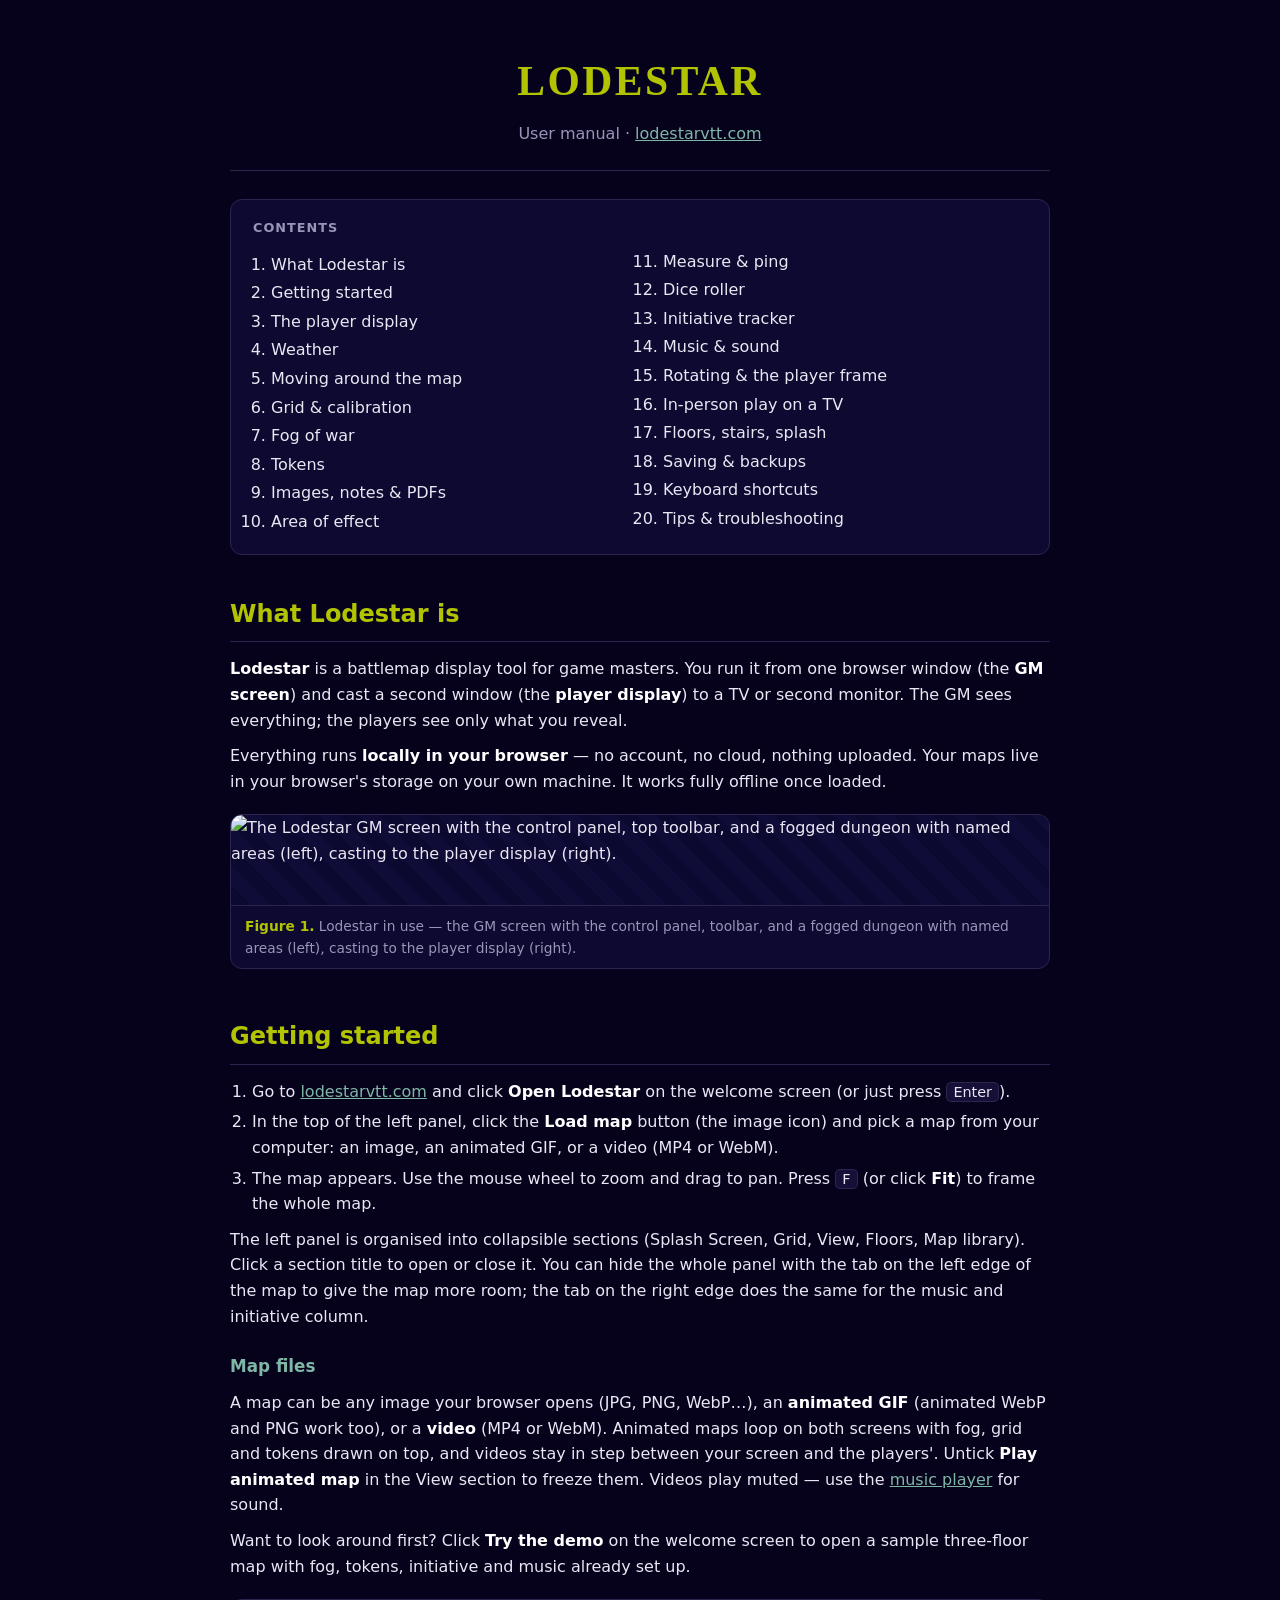
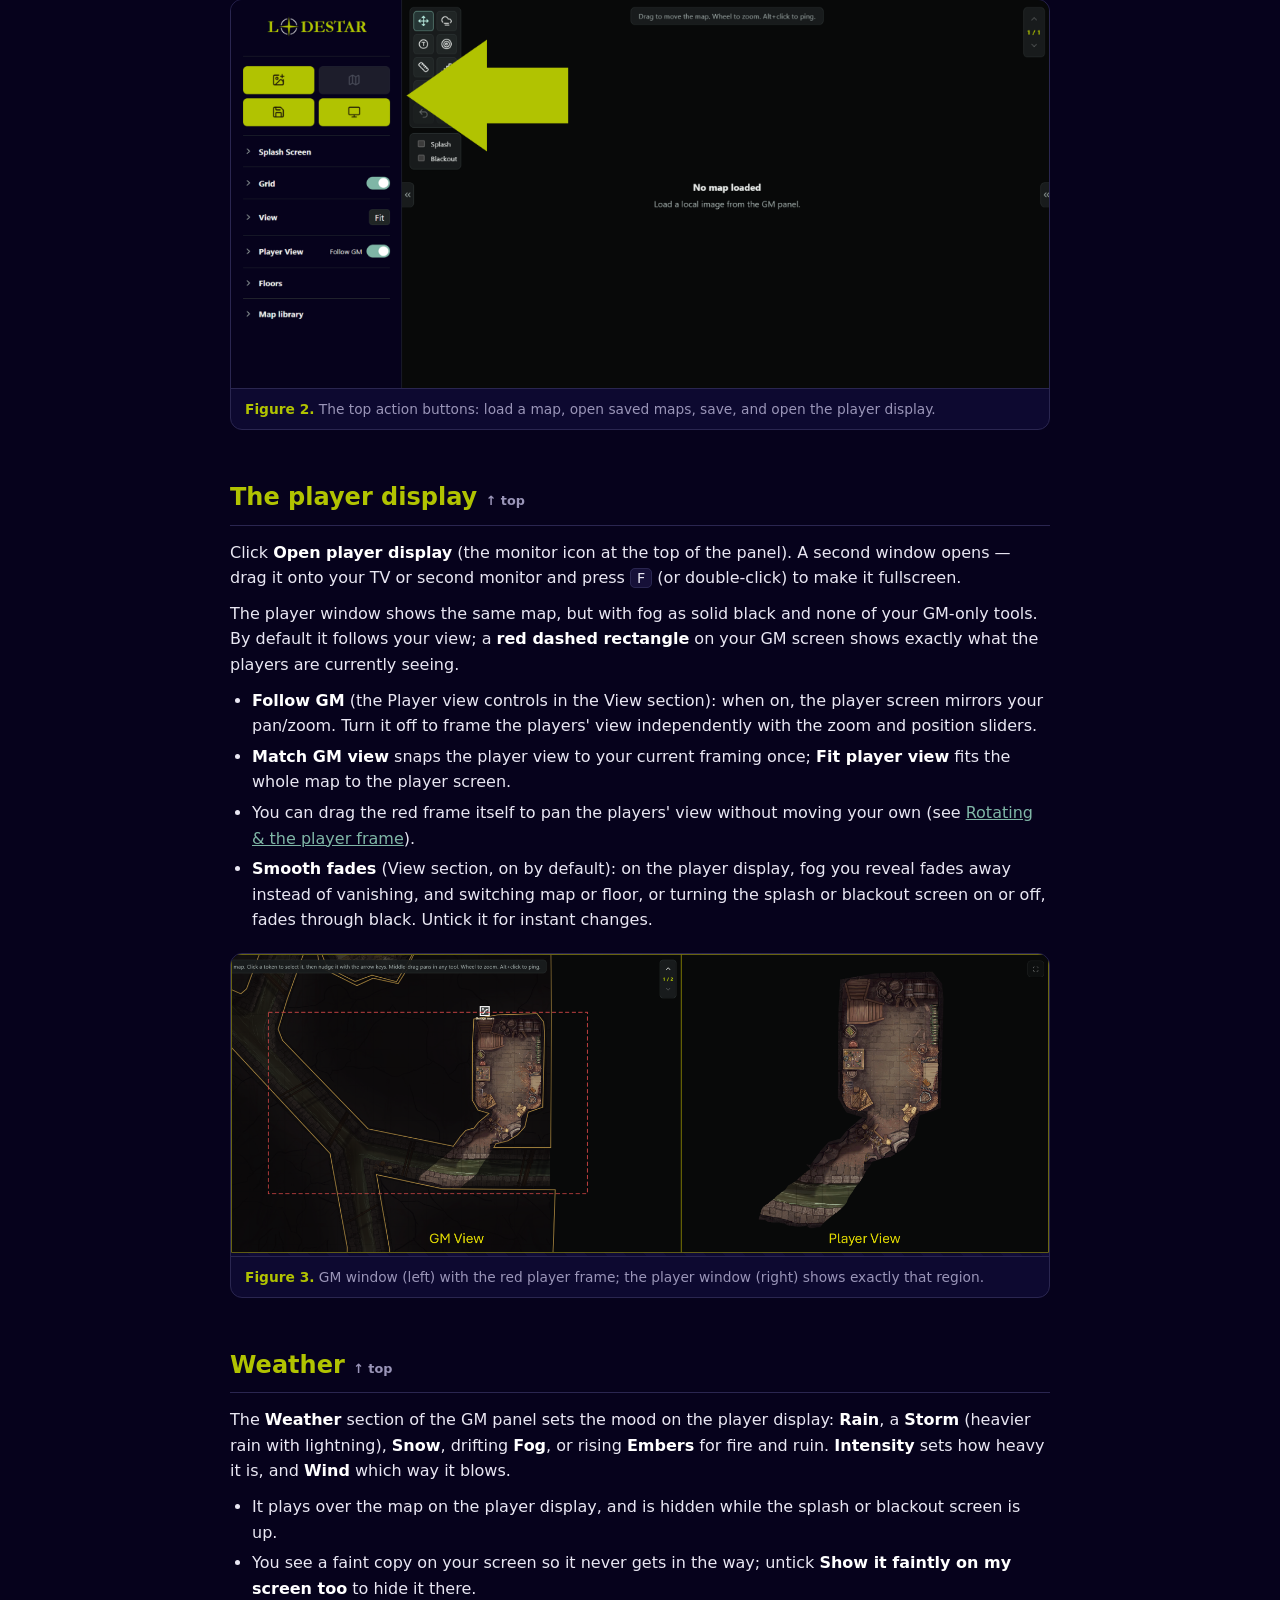
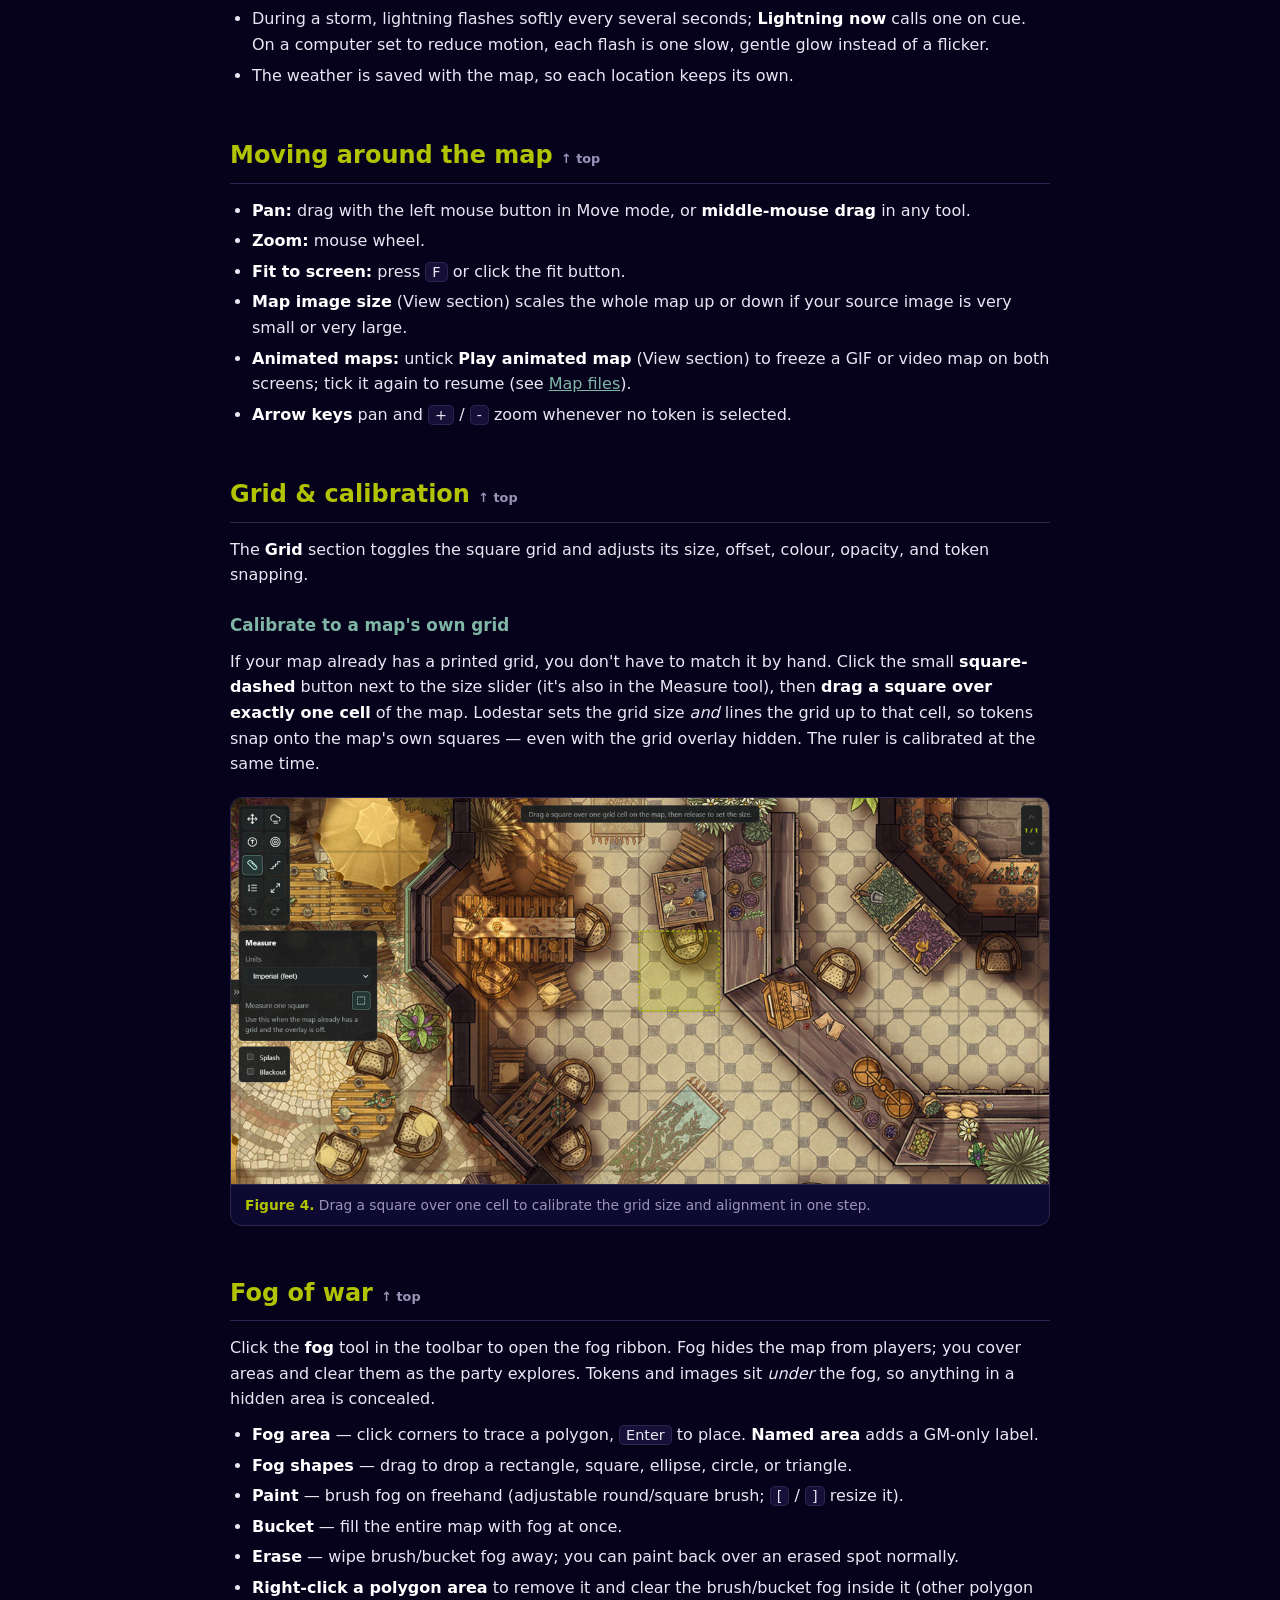
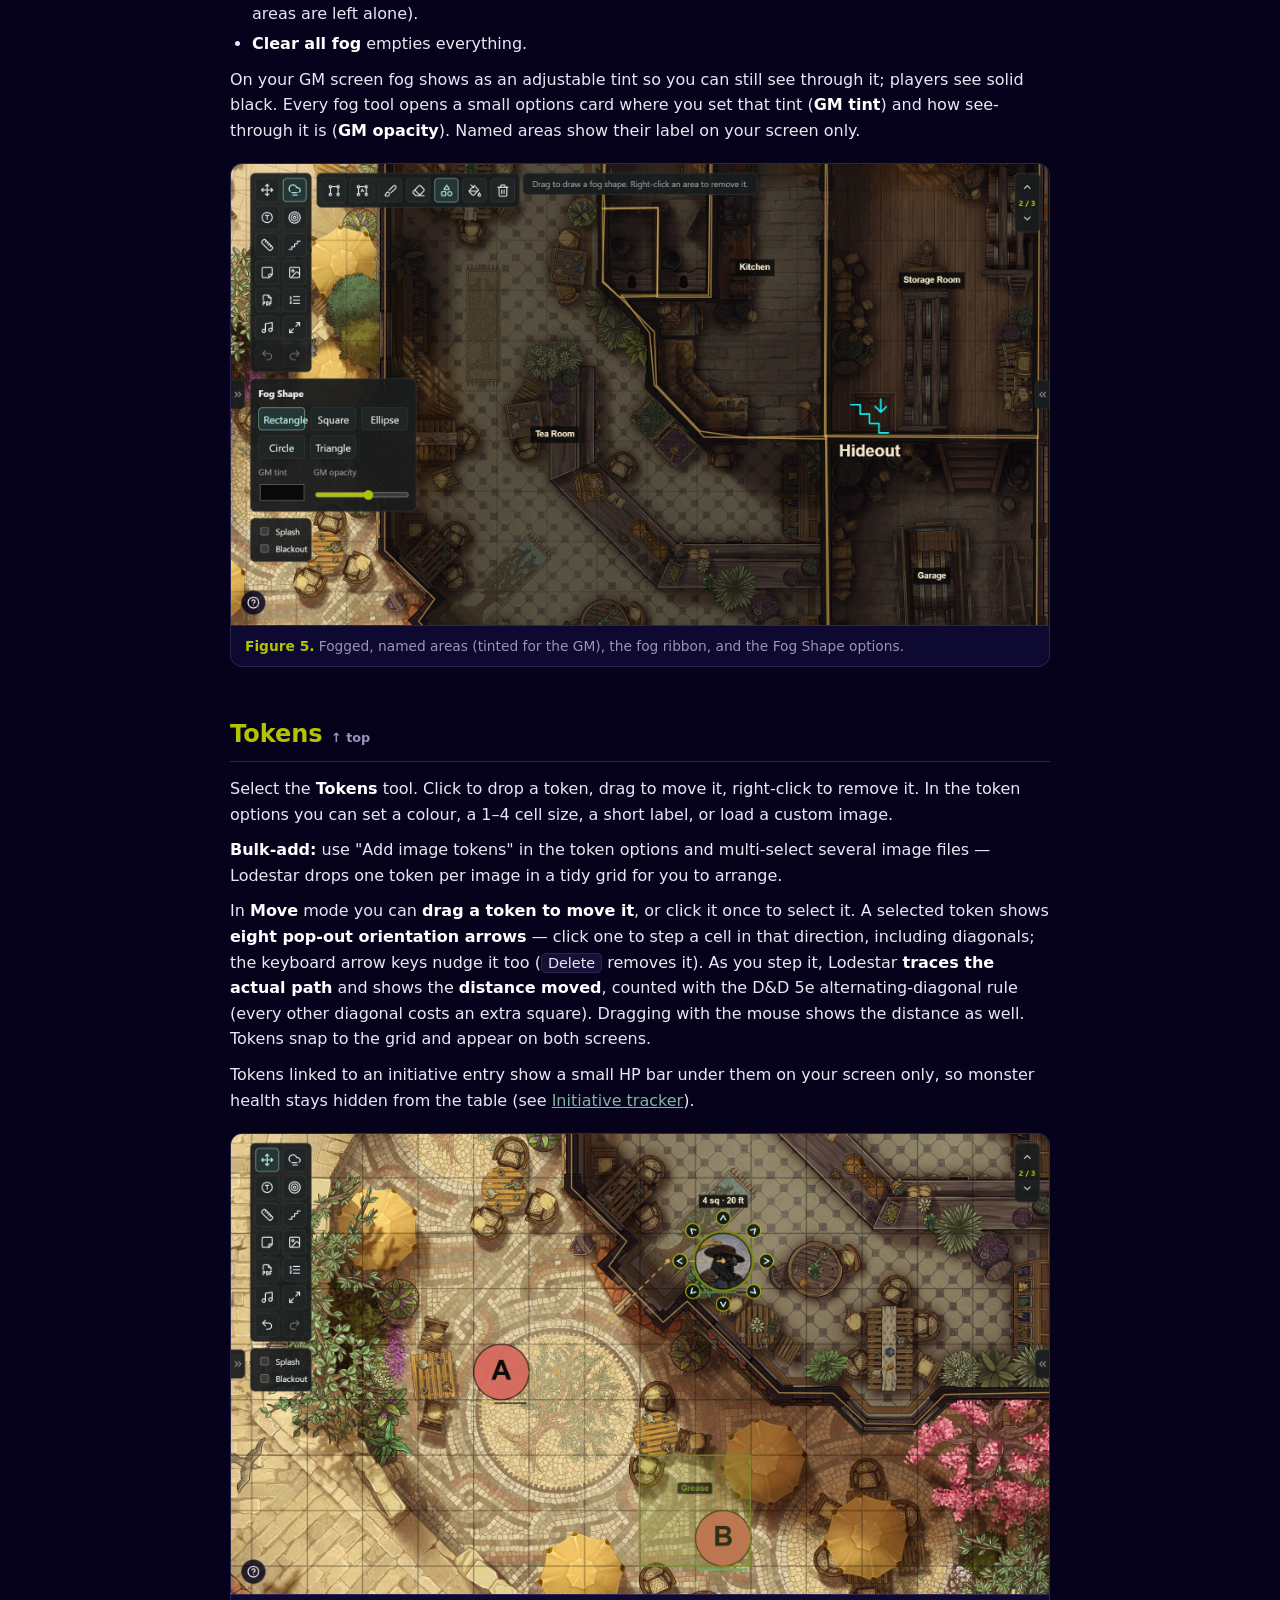
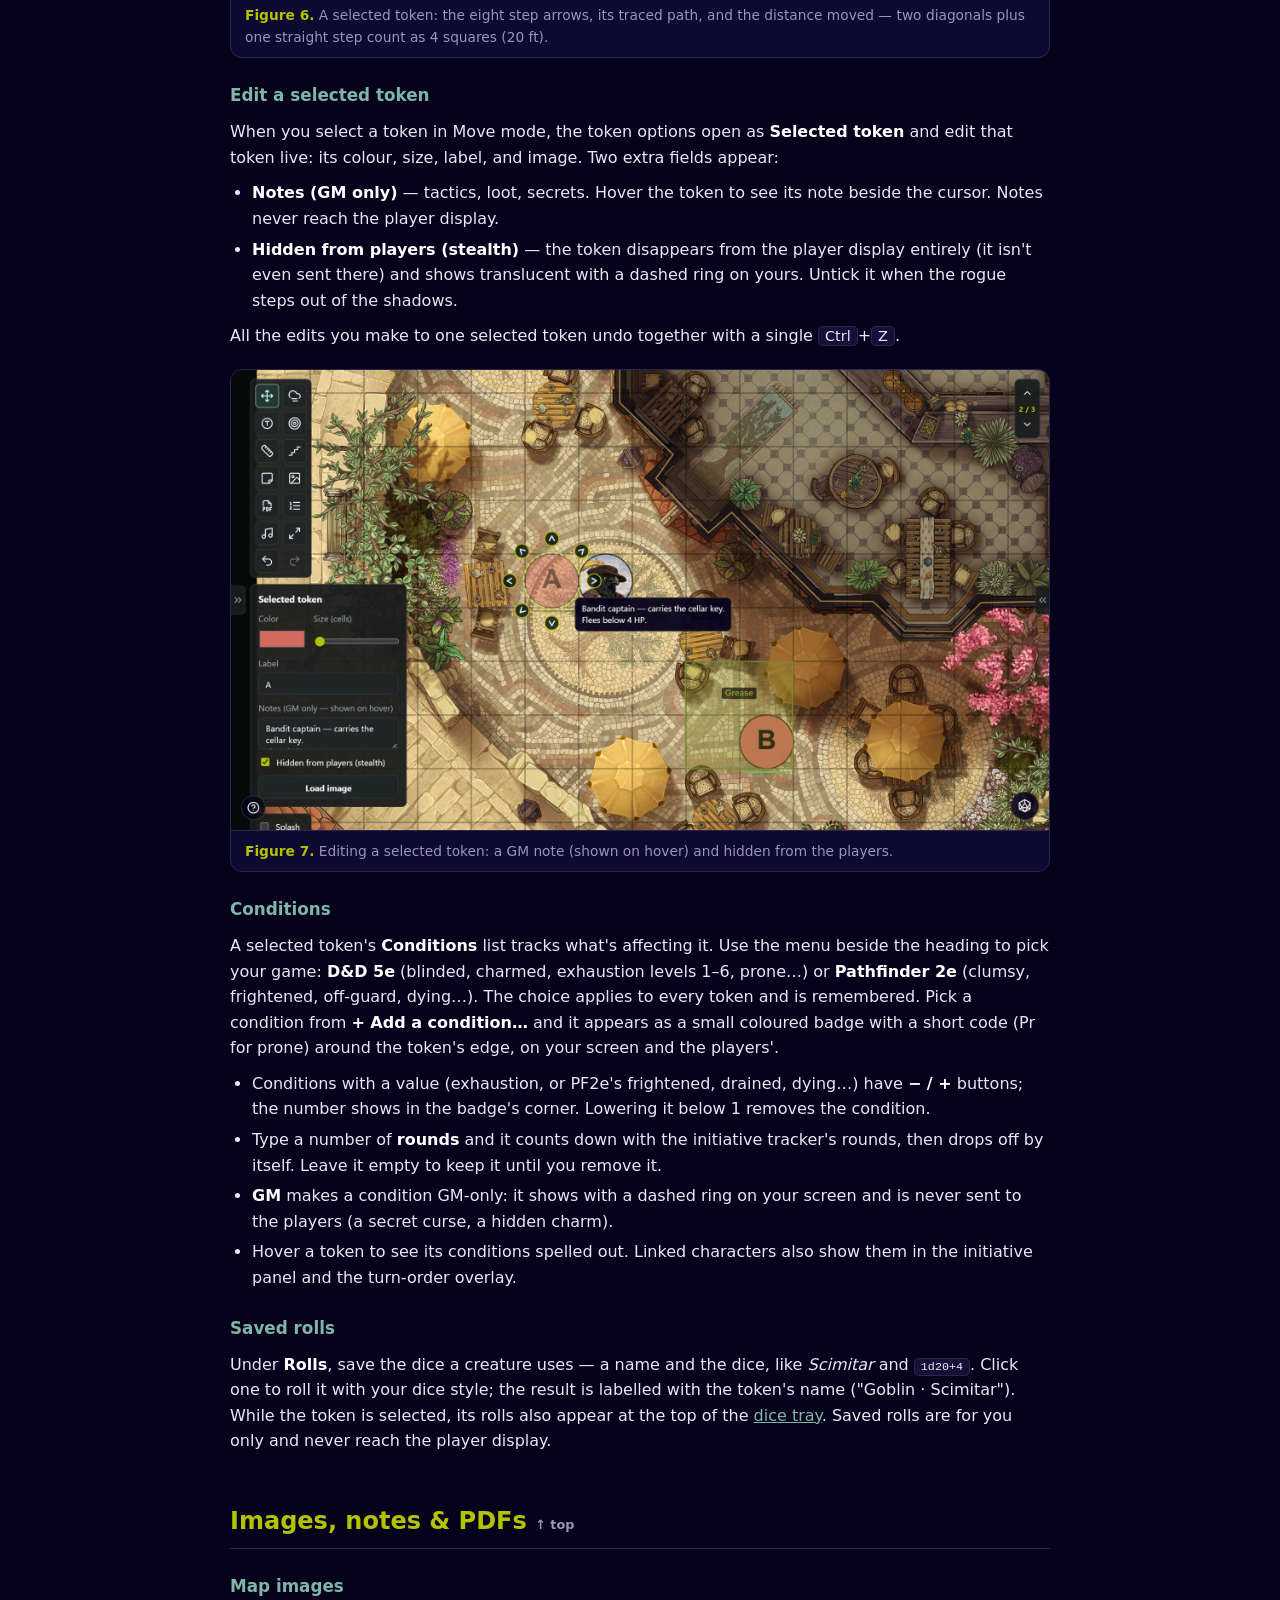
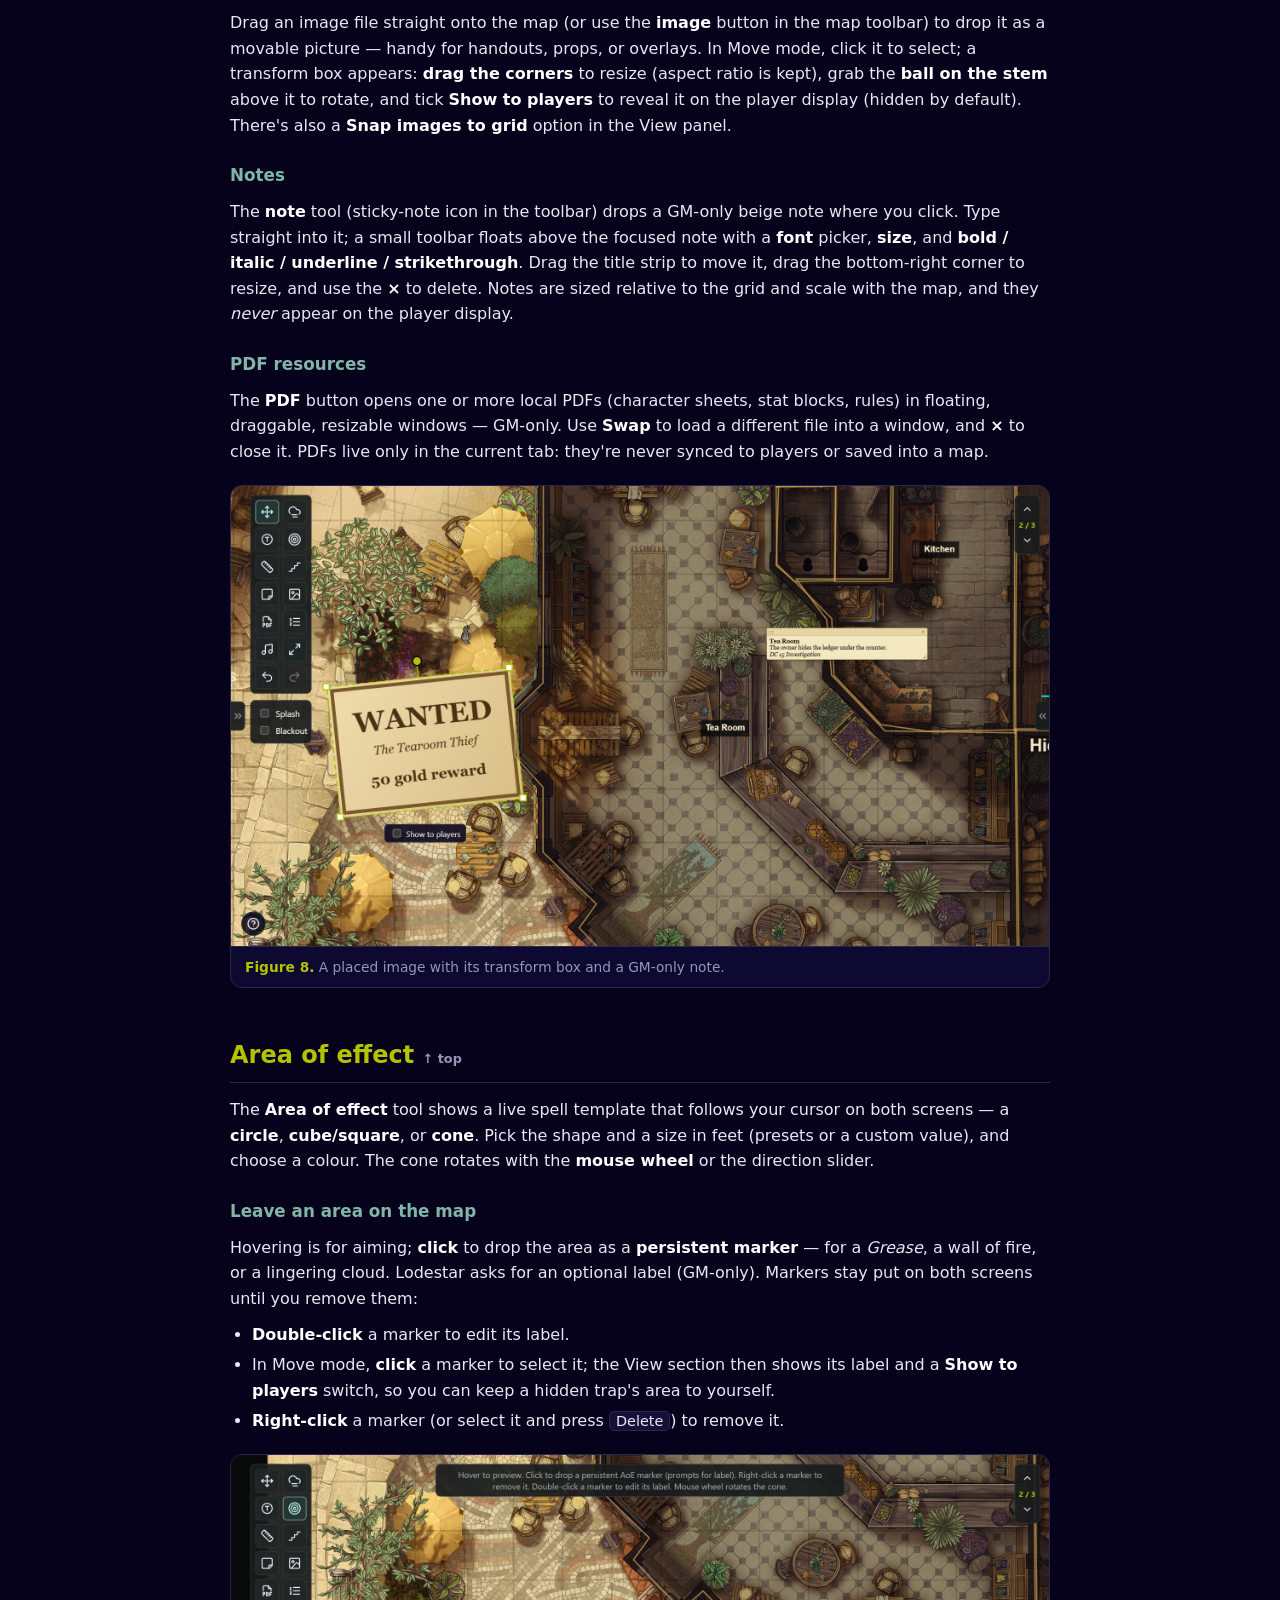
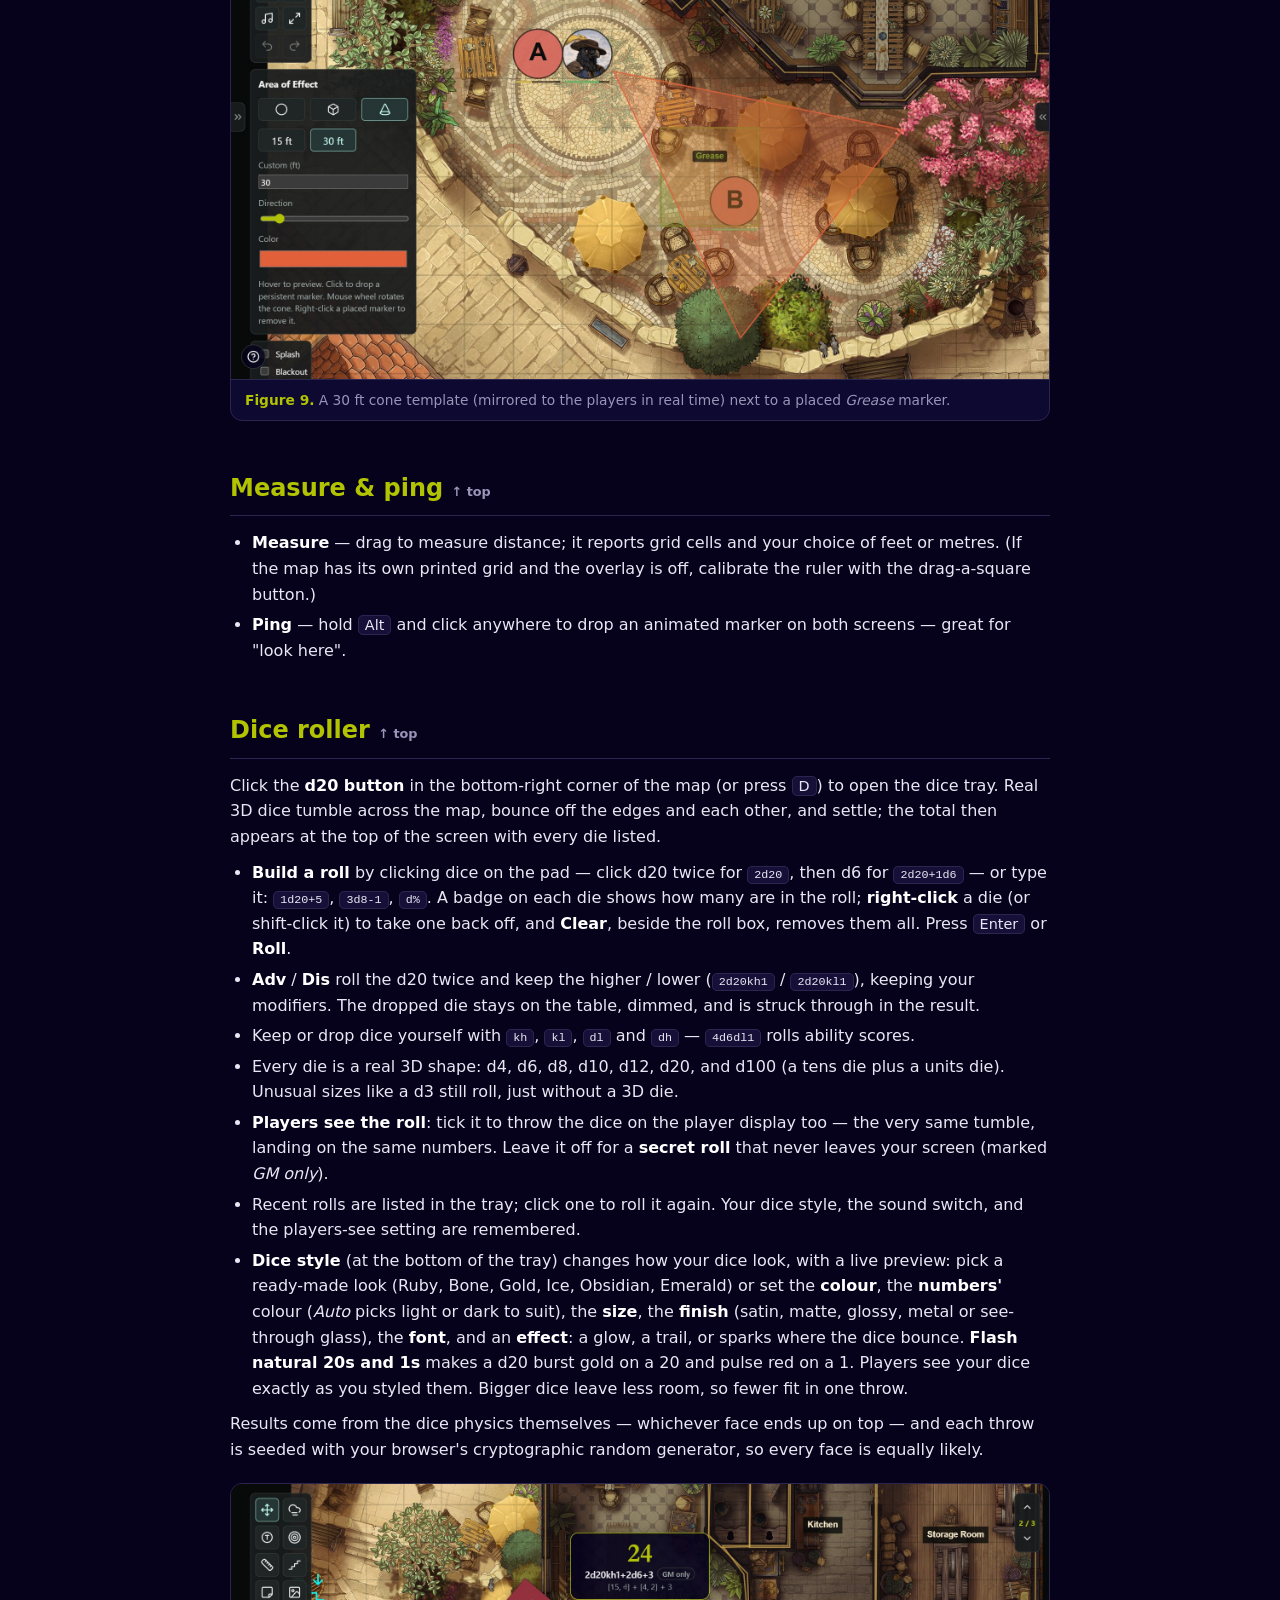
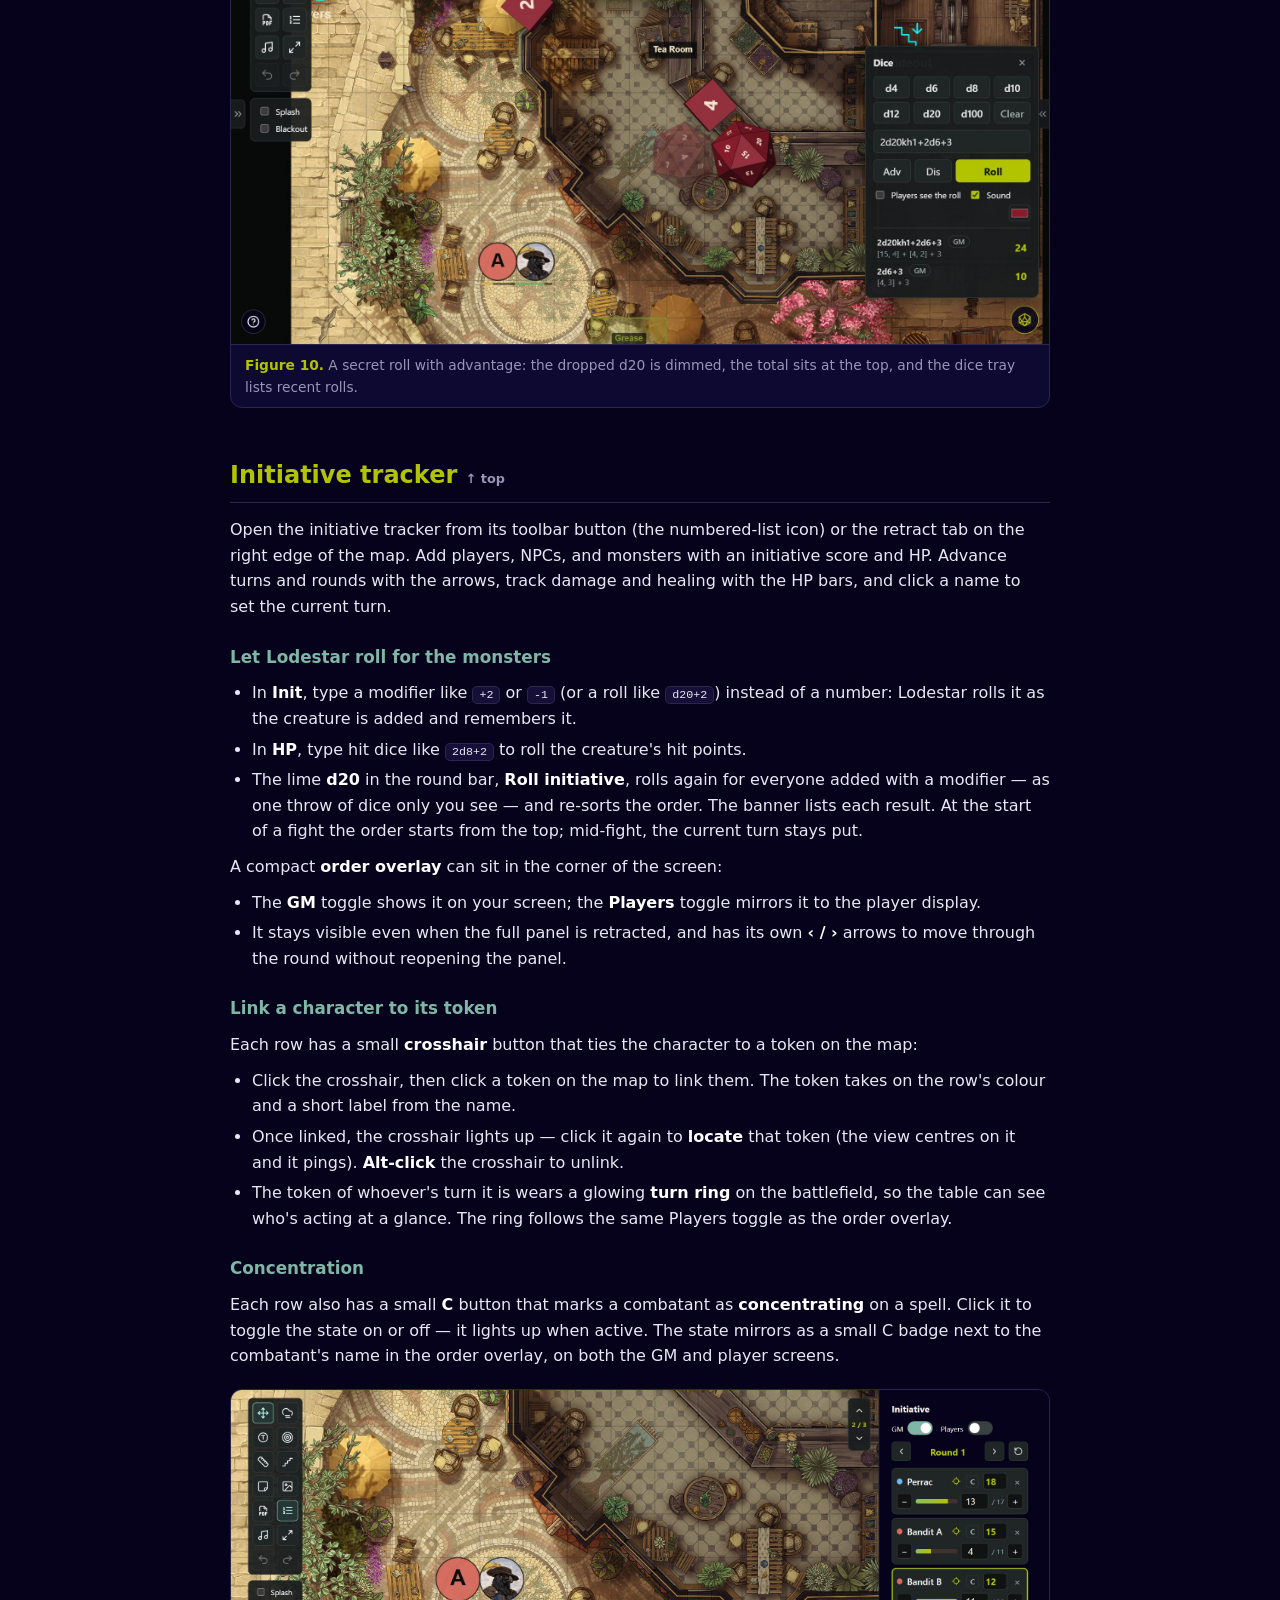
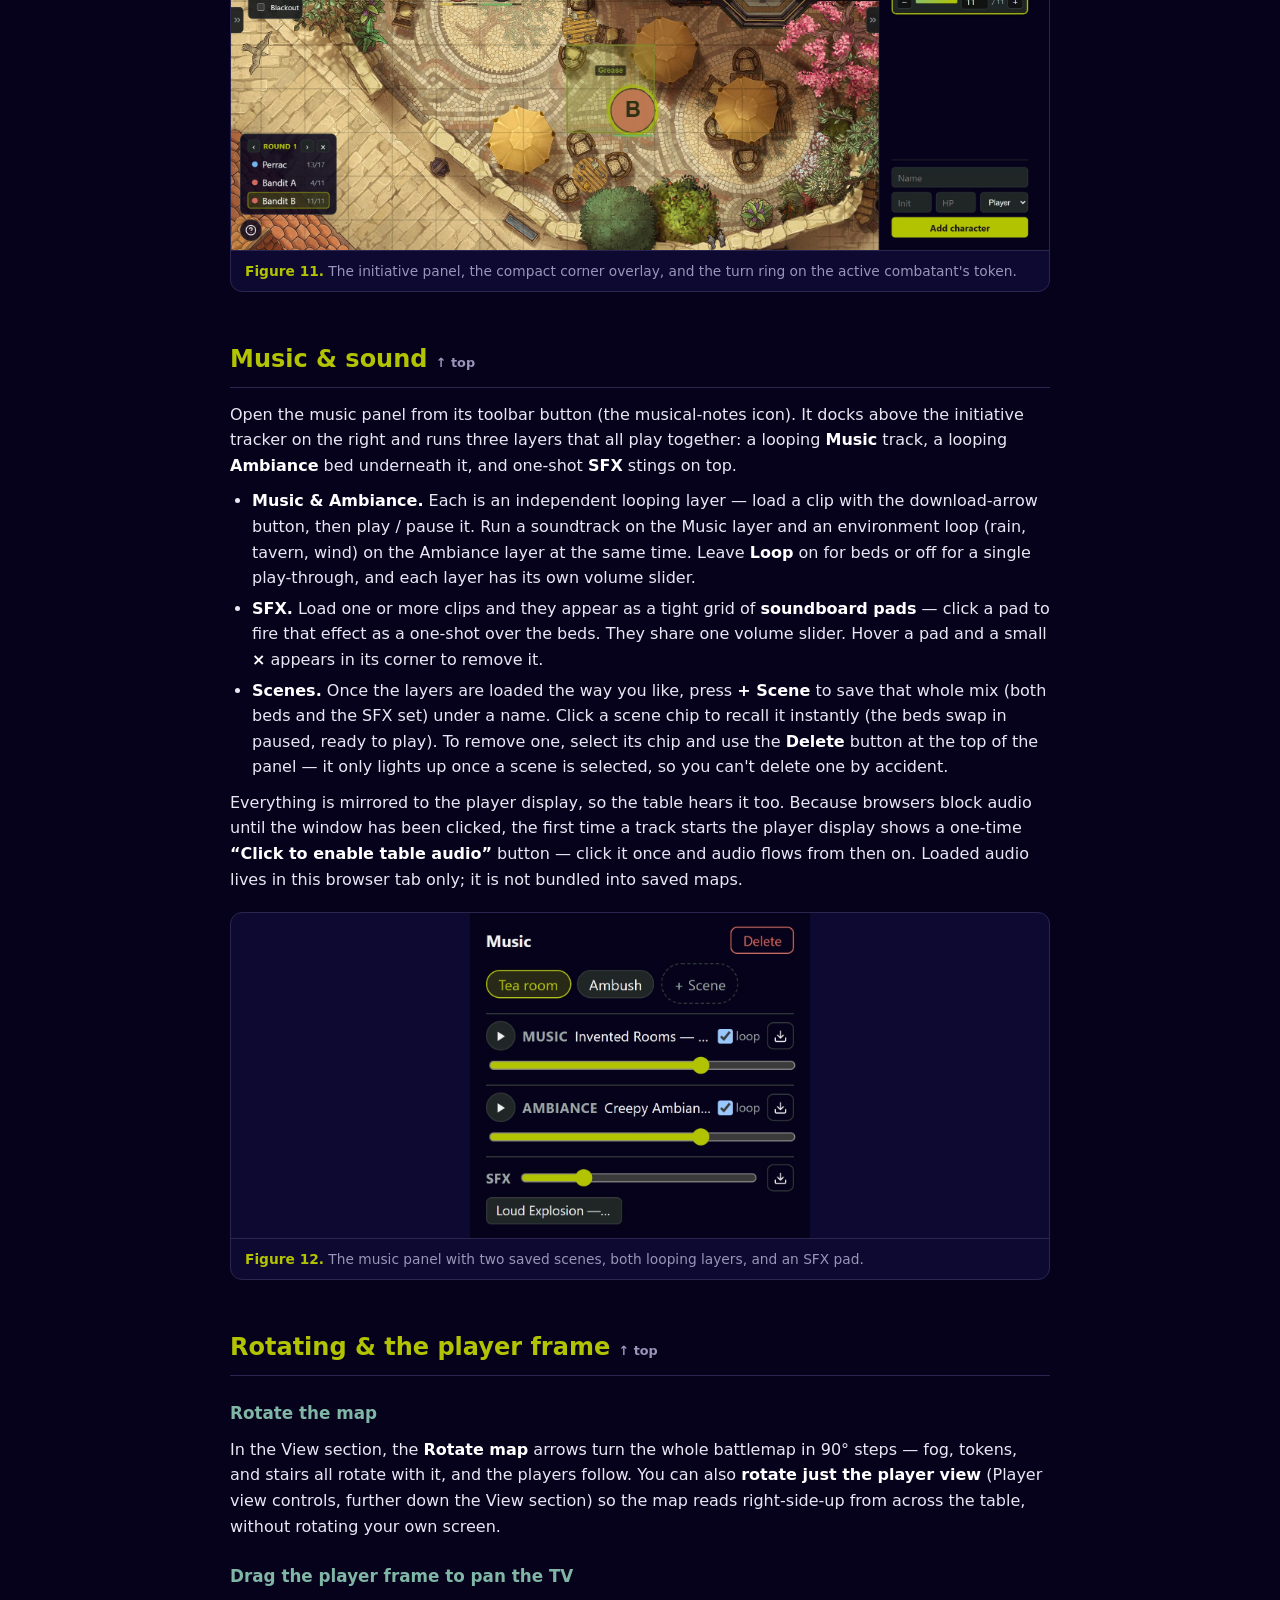
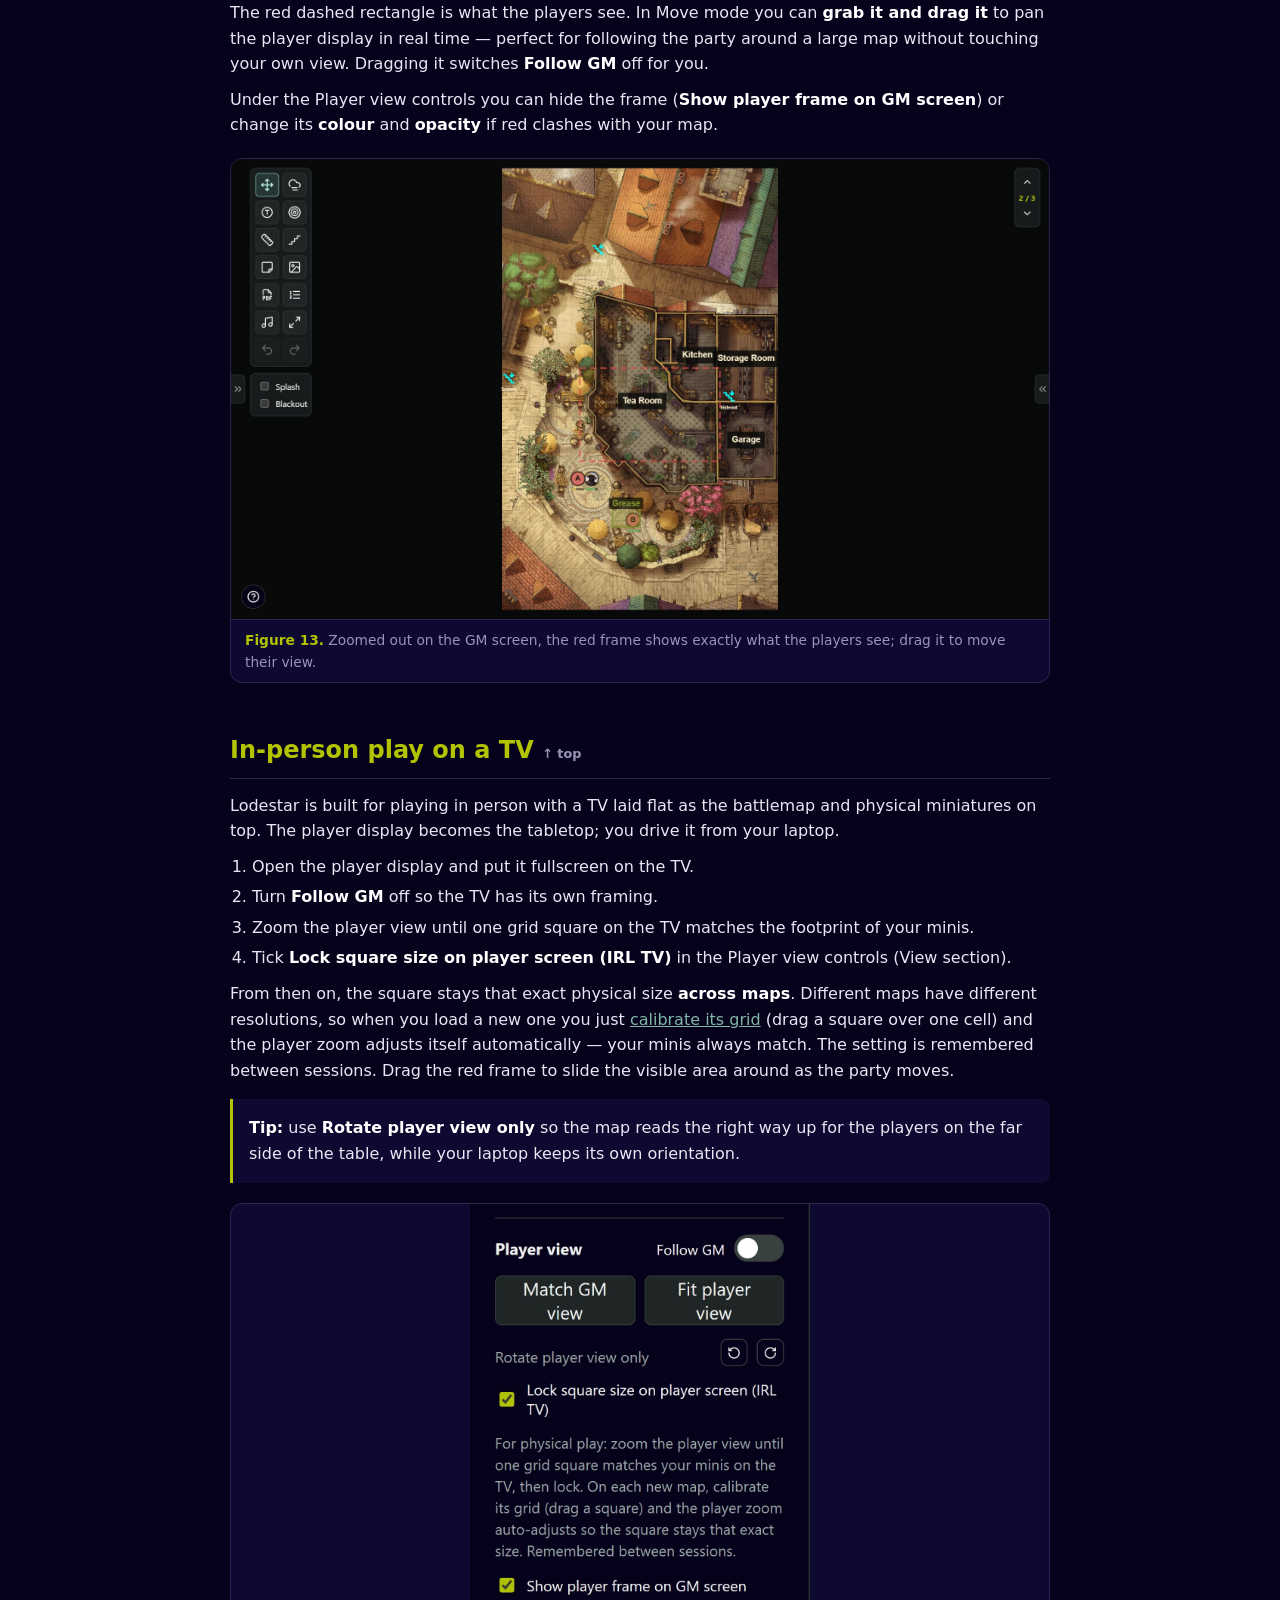
==== commit 8081619a: "Lightning works with reduced motion, and flashes brighter Reduced motion used to switch lightning of" ====
--- a/manual.html
+++ b/manual.html
@@ -205,7 +205,7 @@
   <ul>
     <li>It plays over the map on the player display, and is hidden while the splash or blackout screen is up.</li>
     <li>You see a faint copy on your screen so it never gets in the way; untick <strong>Show it faintly on my screen too</strong> to hide it there.</li>
-    <li>During a storm, lightning flashes softly every several seconds; <strong>Lightning now</strong> calls one on cue. On a computer set to reduce motion there's no lightning.</li>
+    <li>During a storm, lightning flashes softly every several seconds; <strong>Lightning now</strong> calls one on cue. On a computer set to reduce motion, each flash is one slow, gentle glow instead of a flicker.</li>
     <li>The weather is saved with the map, so each location keeps its own.</li>
   </ul>
 </section>
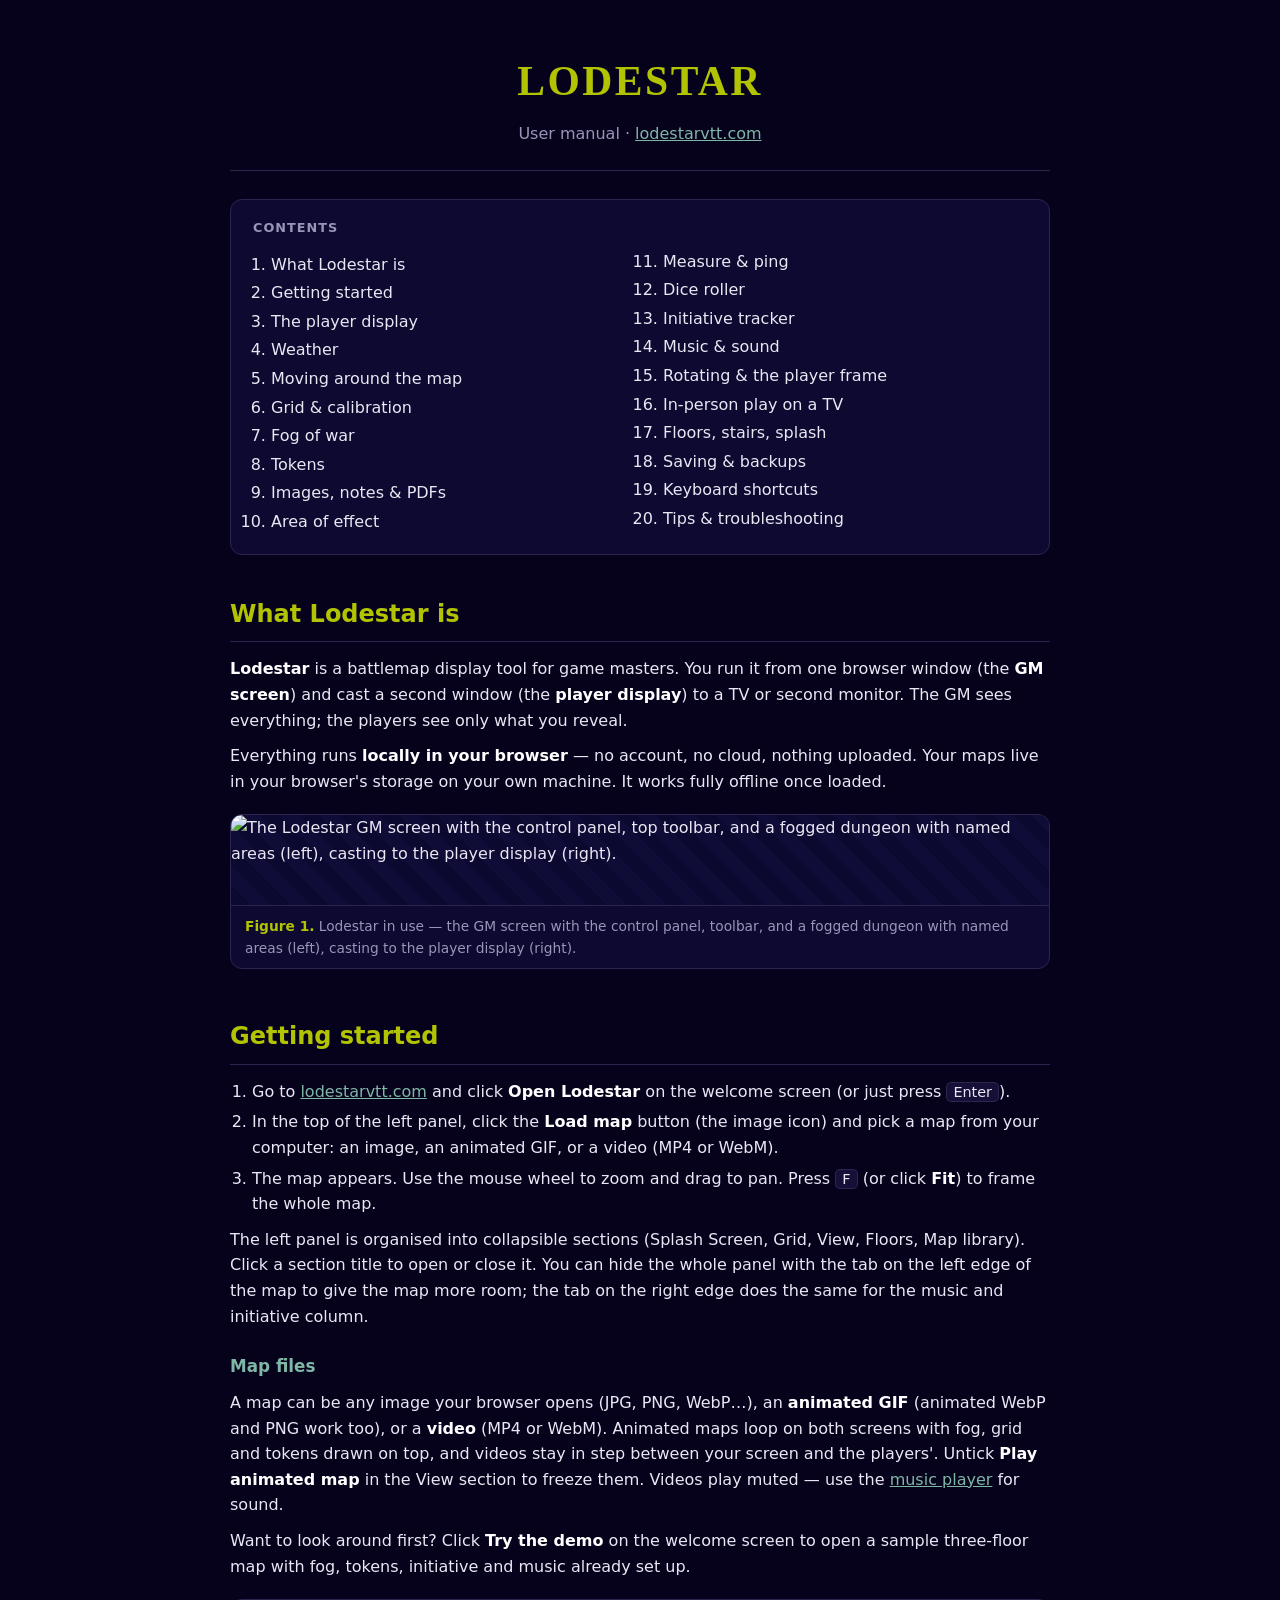
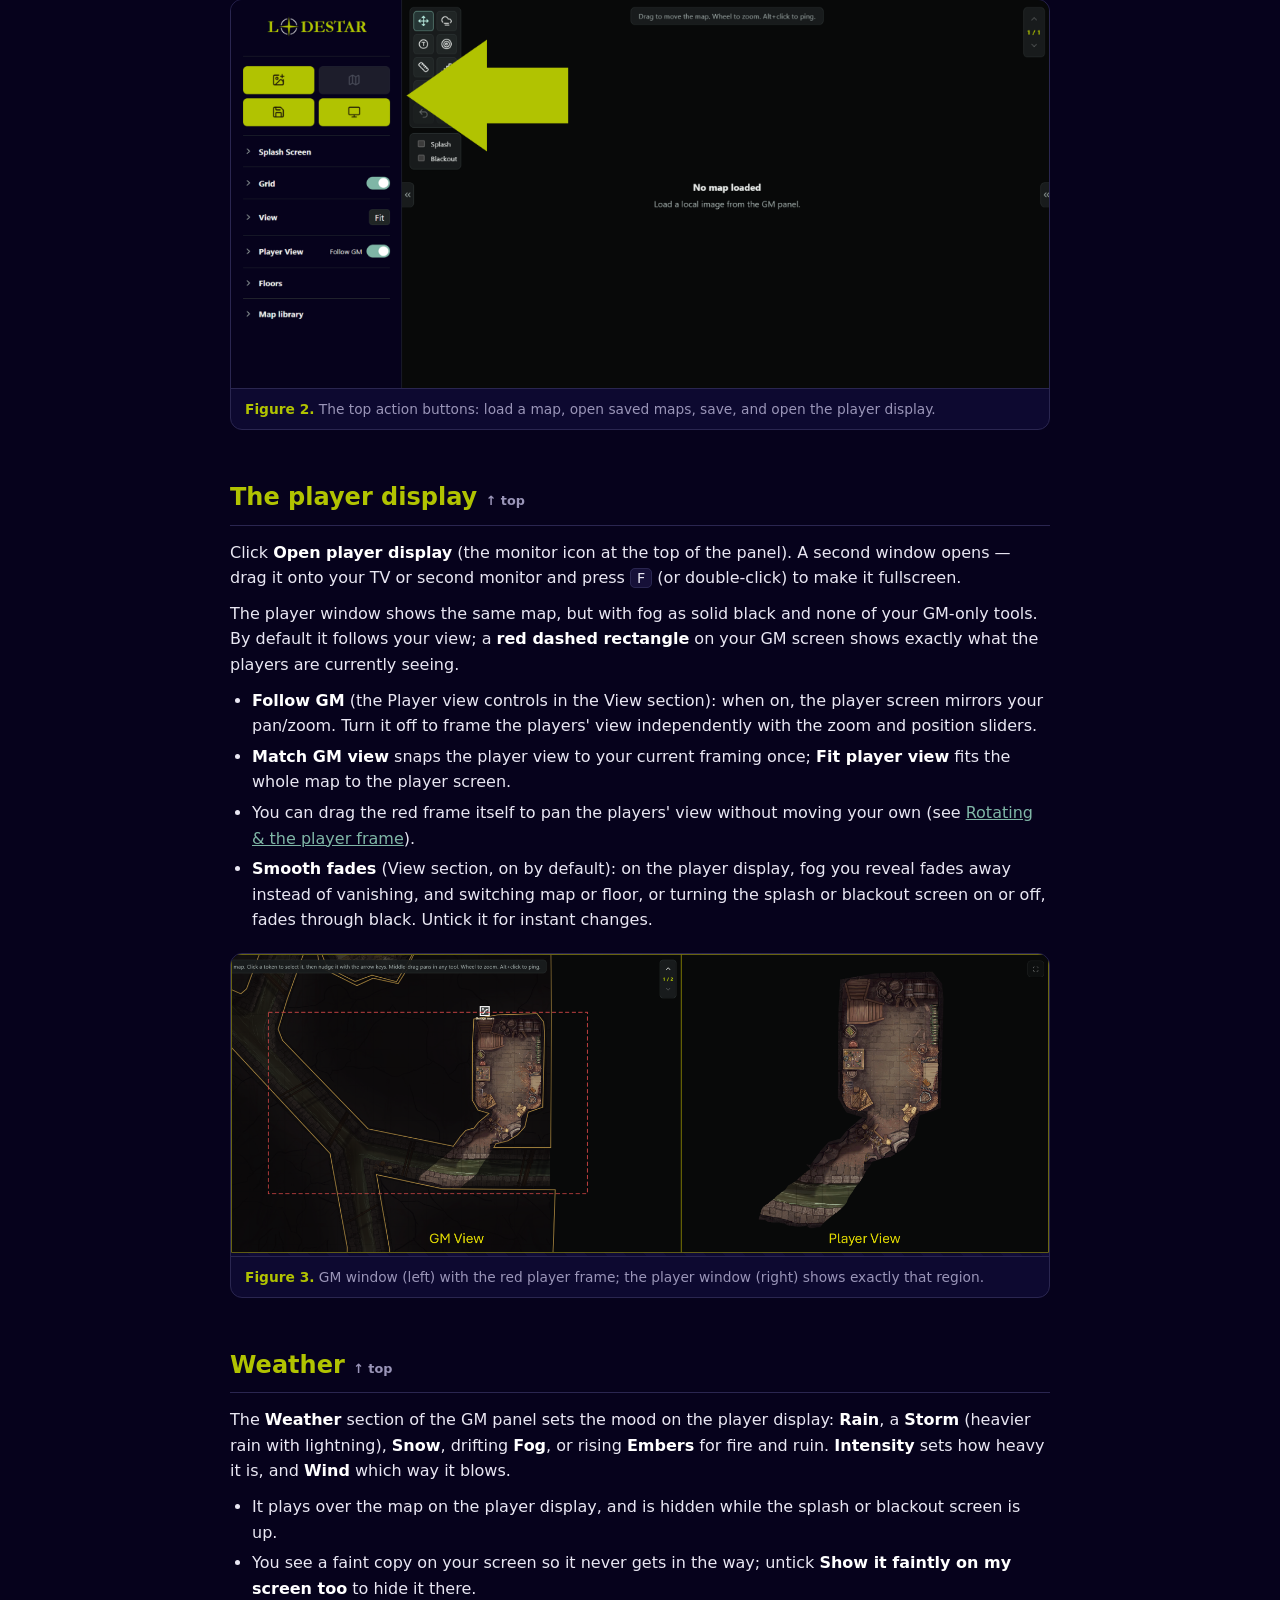
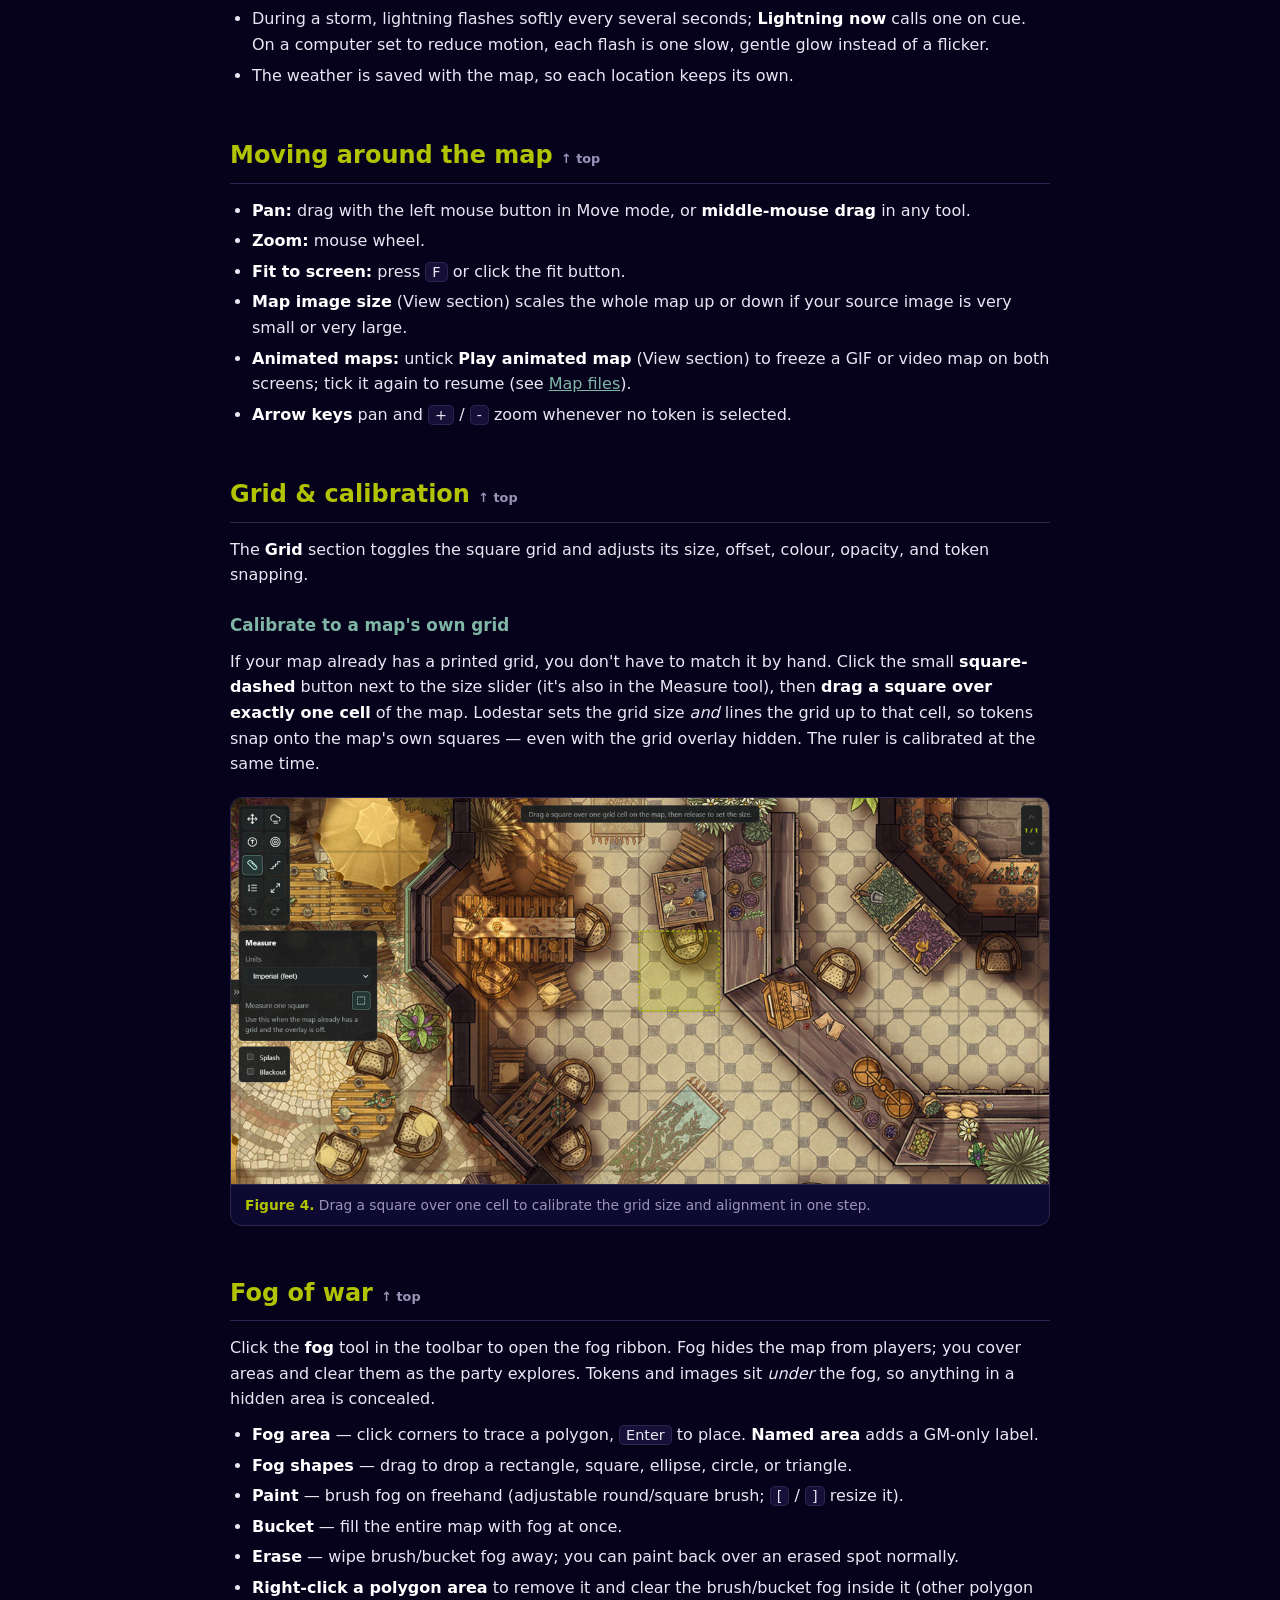
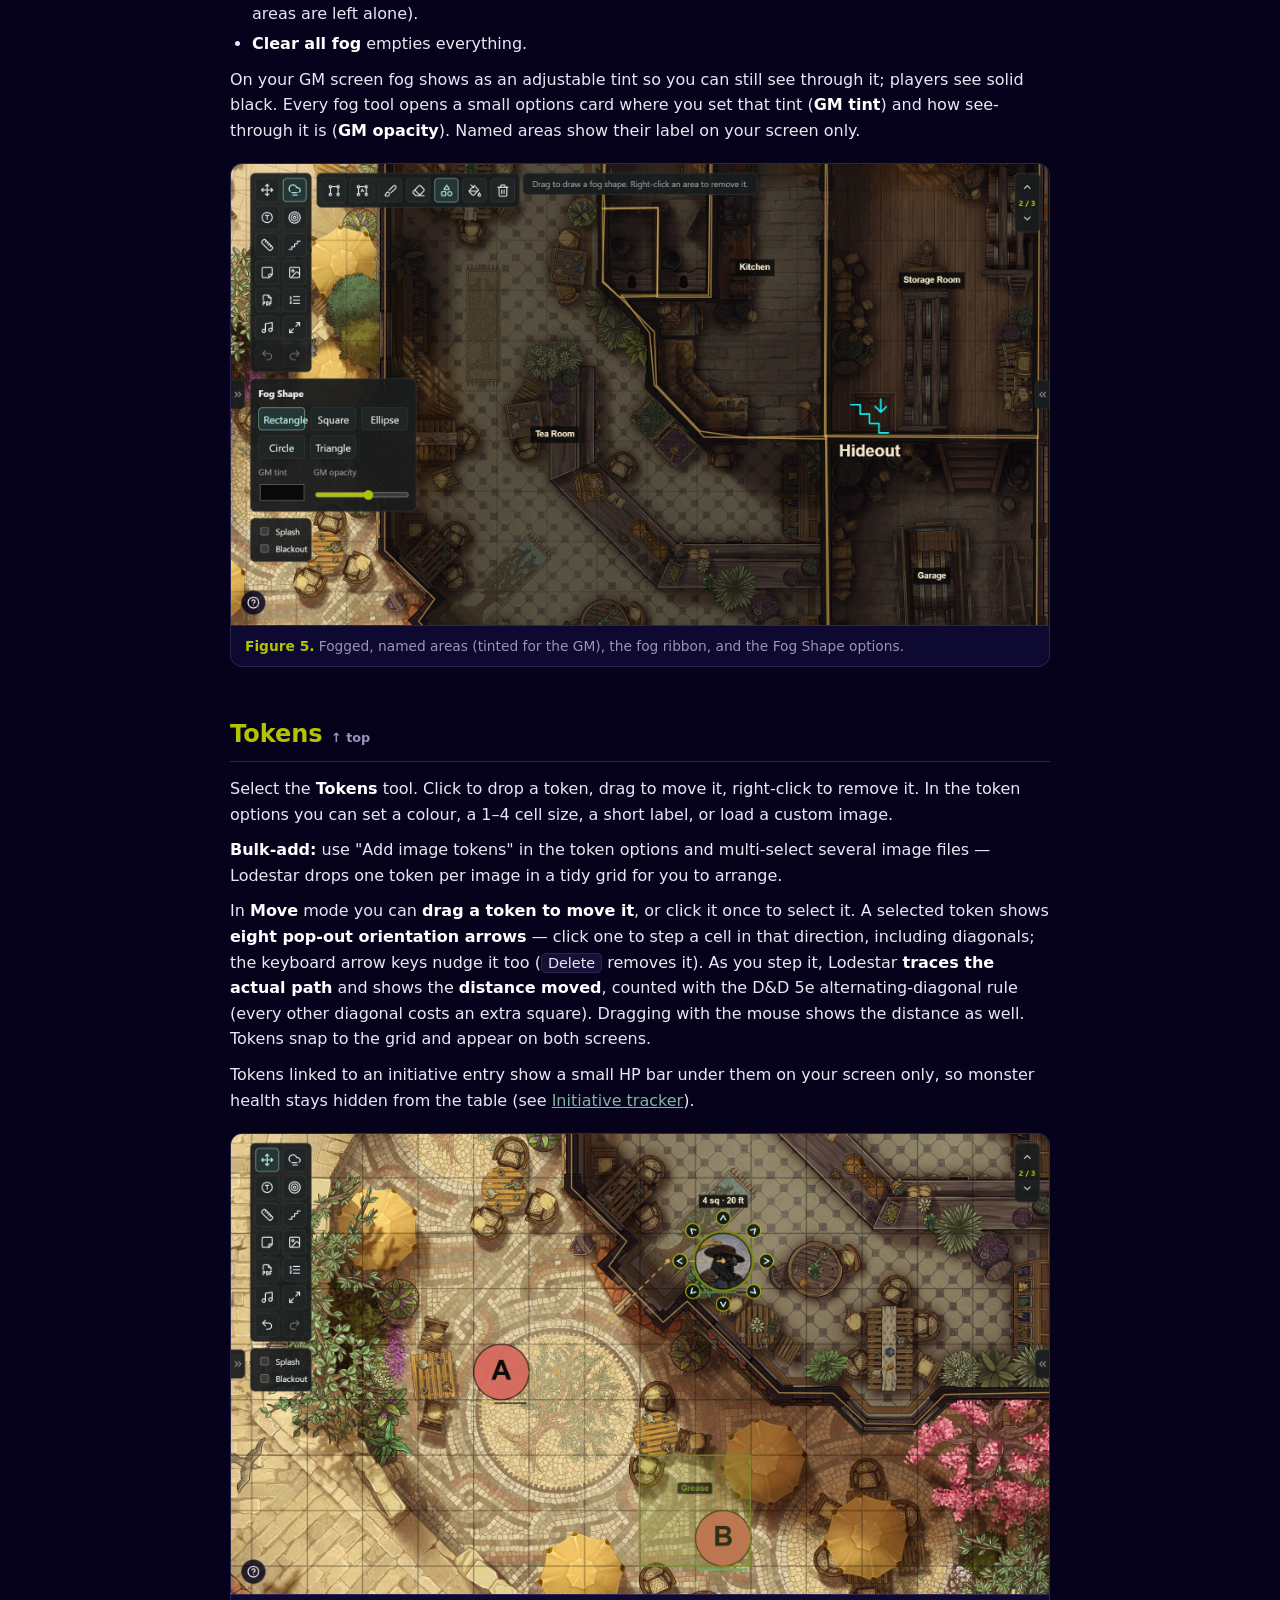
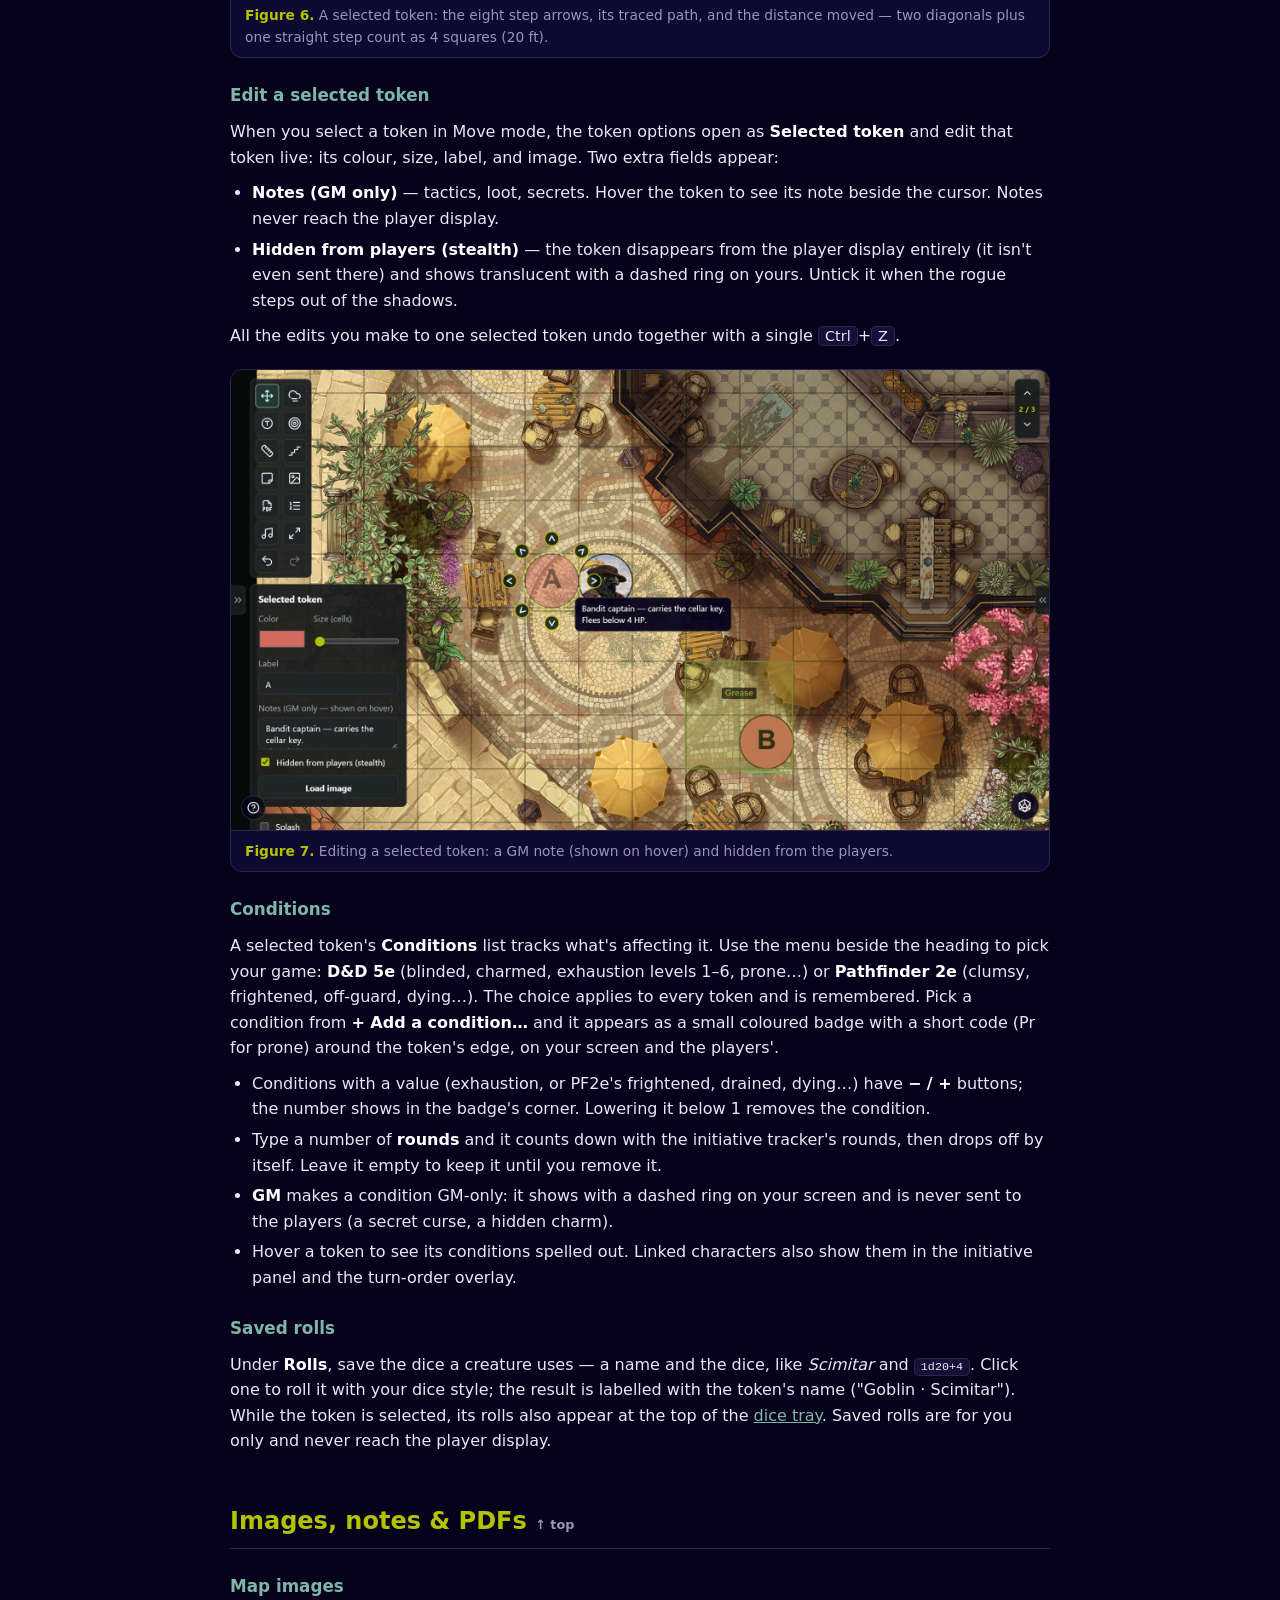
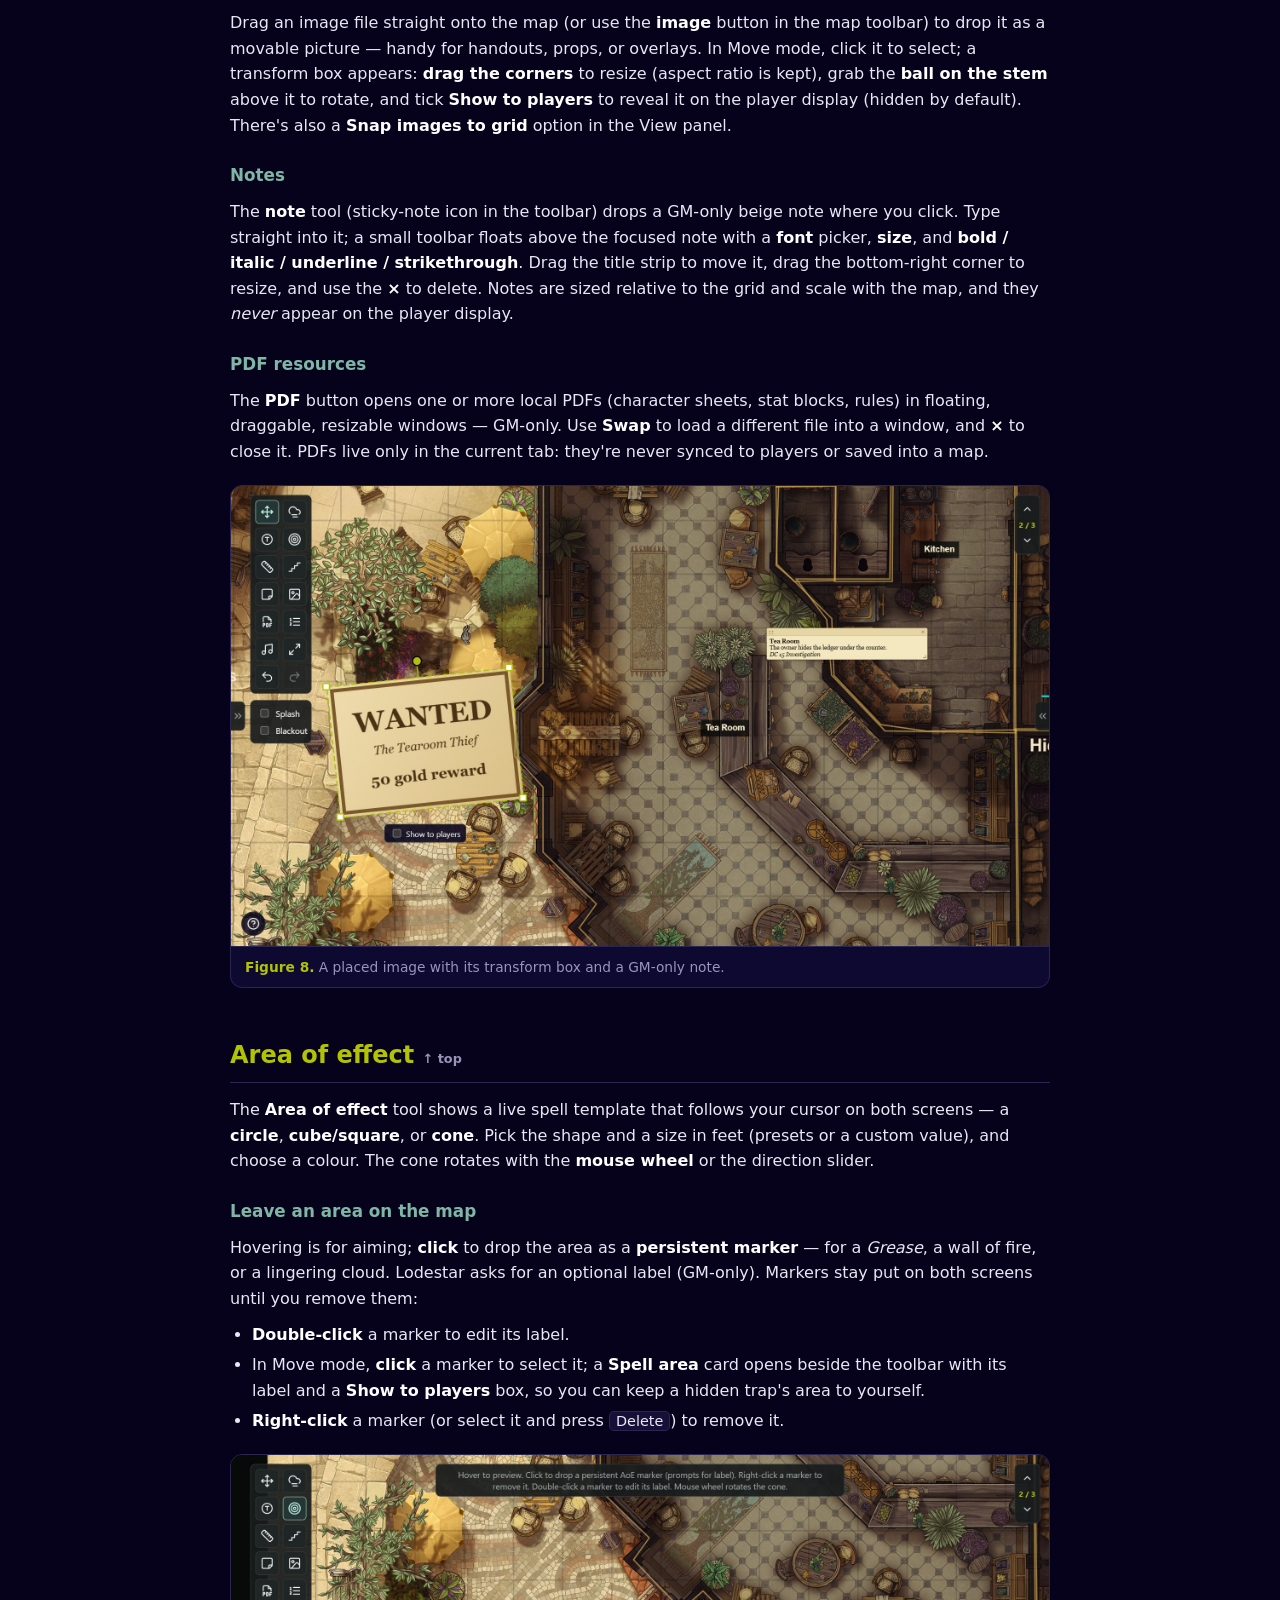
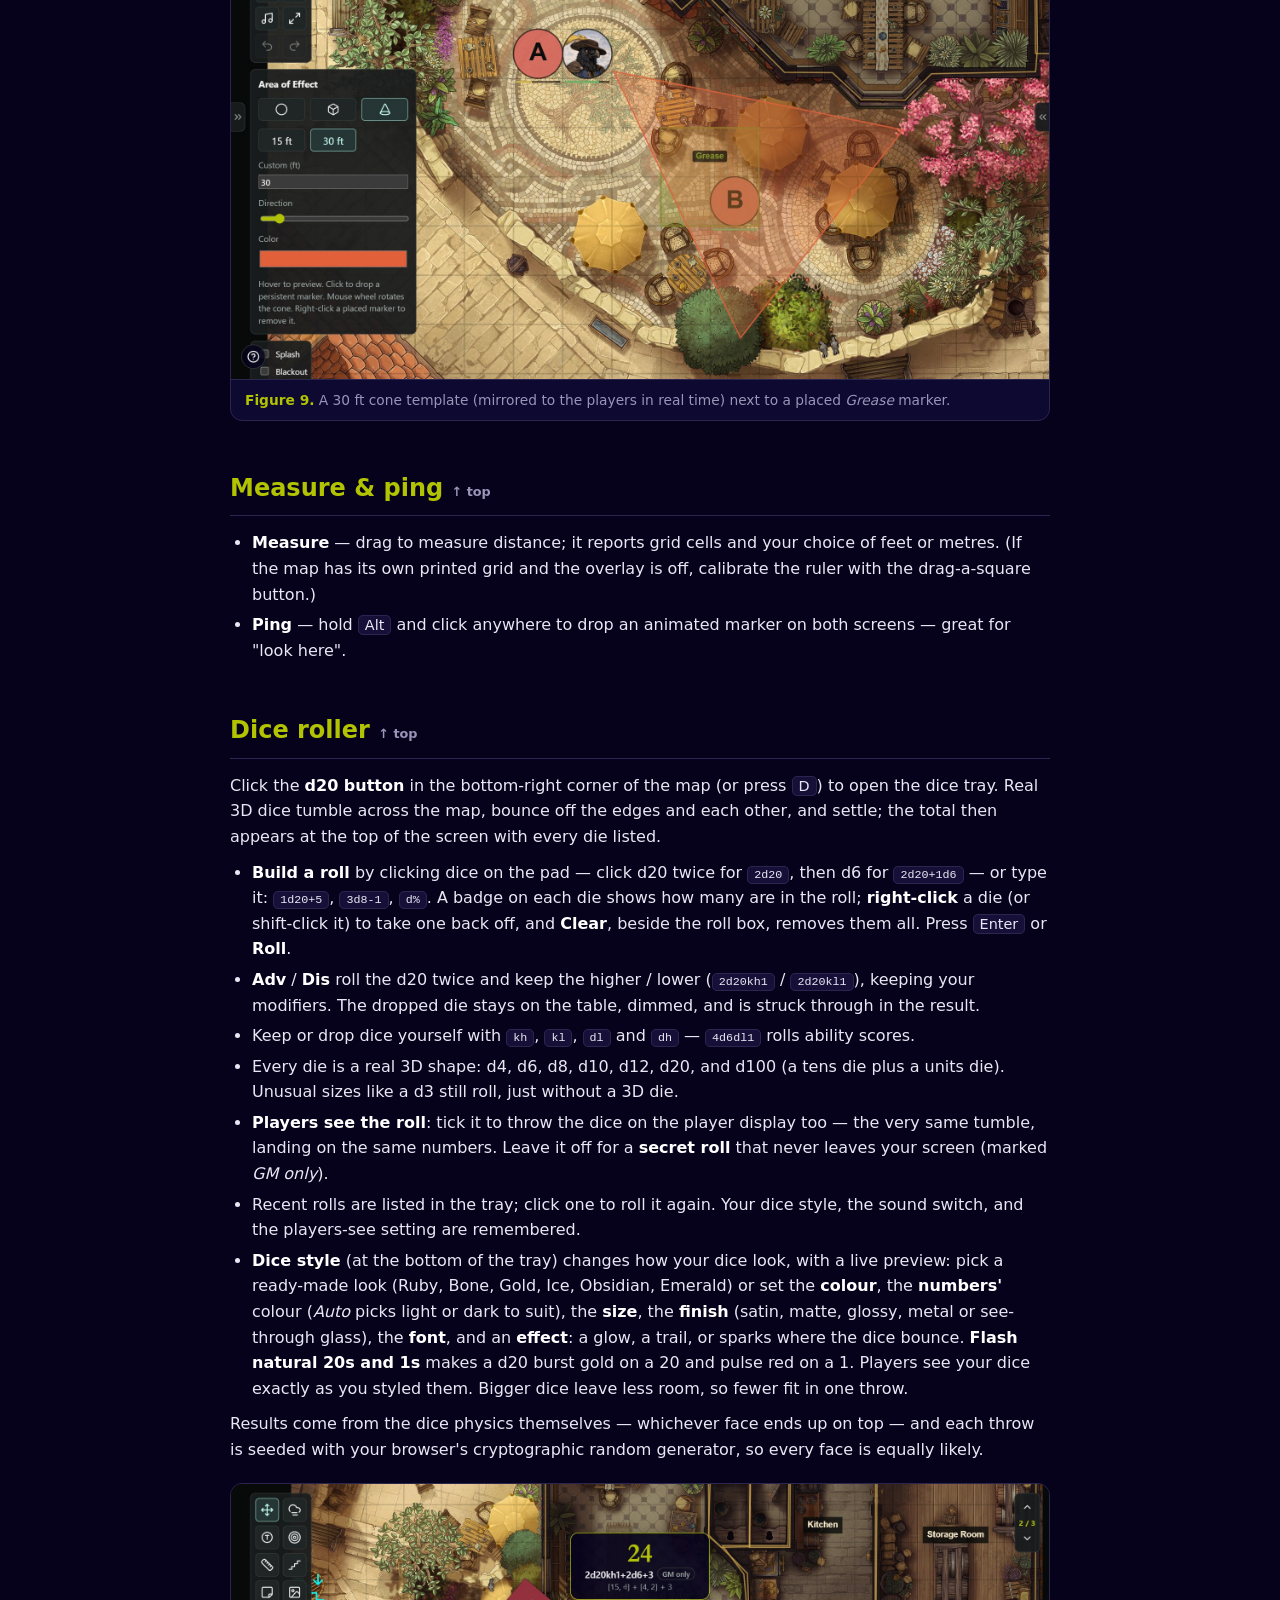
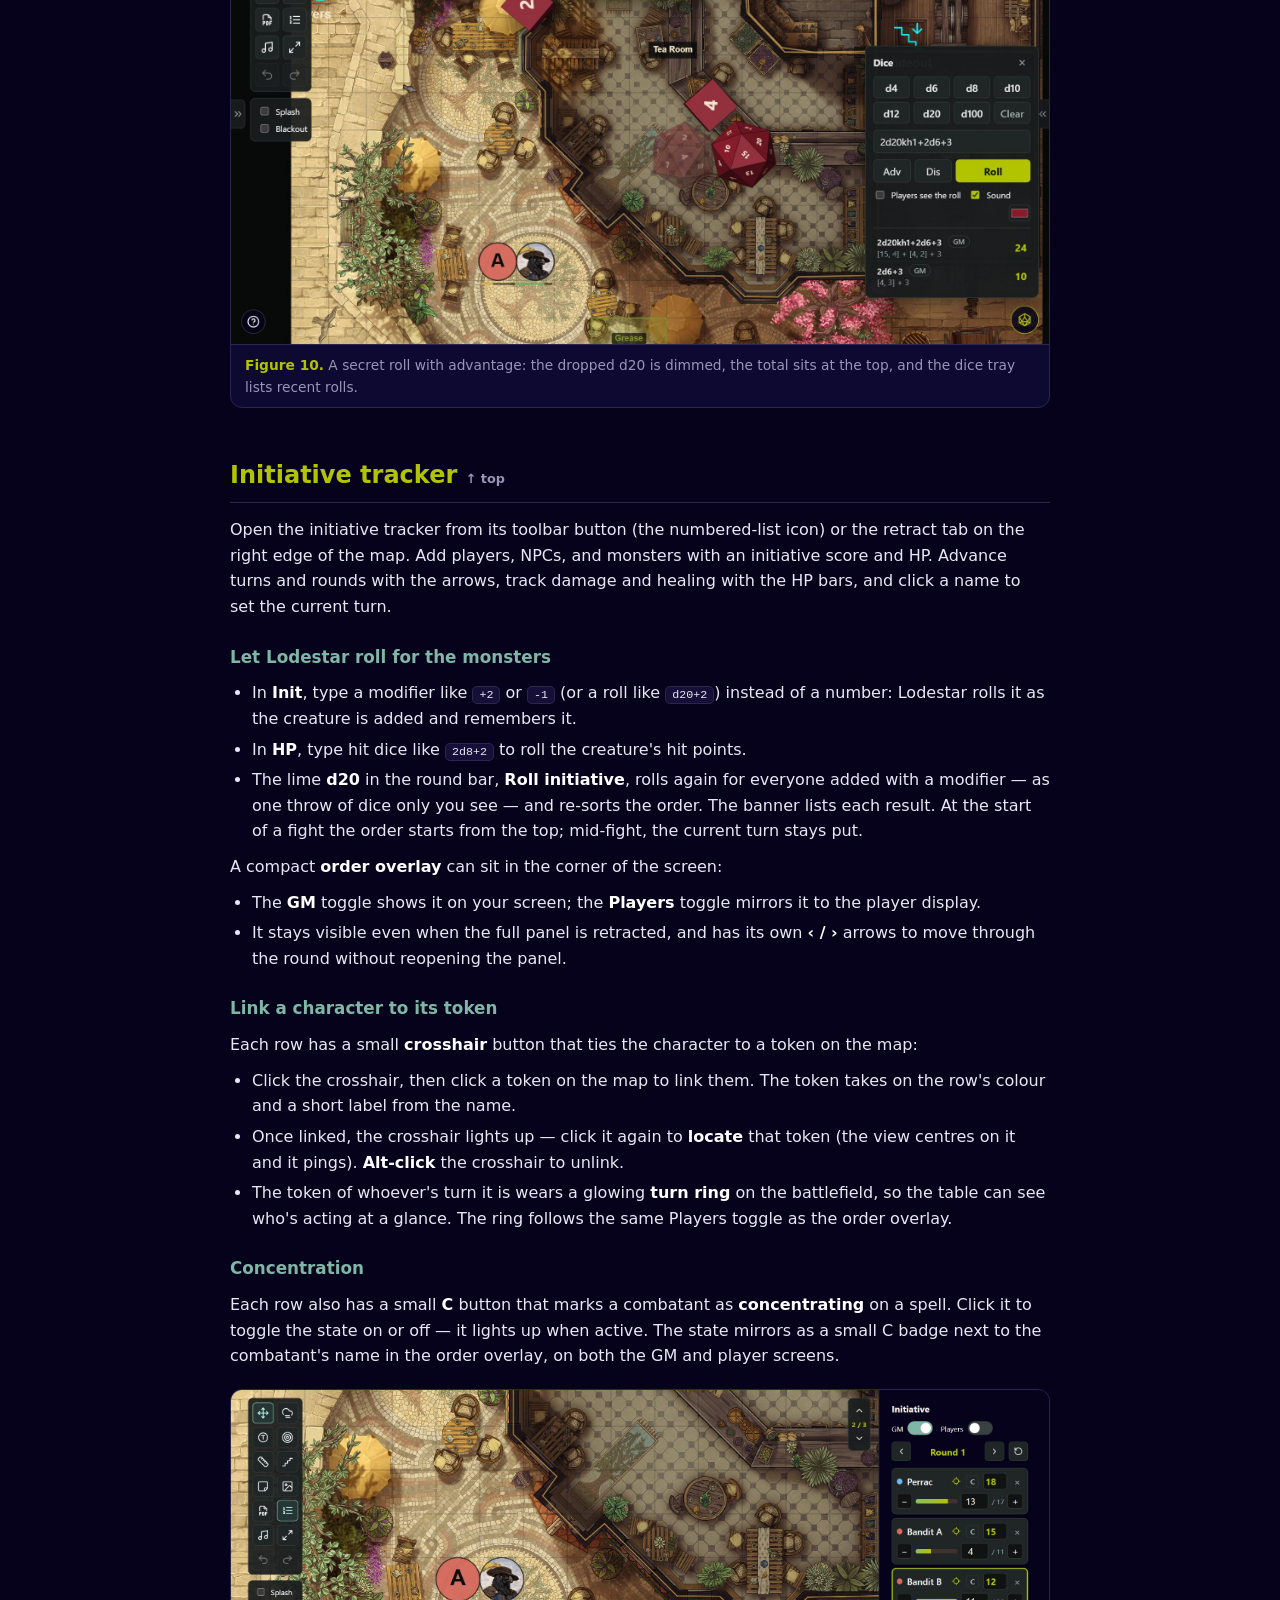
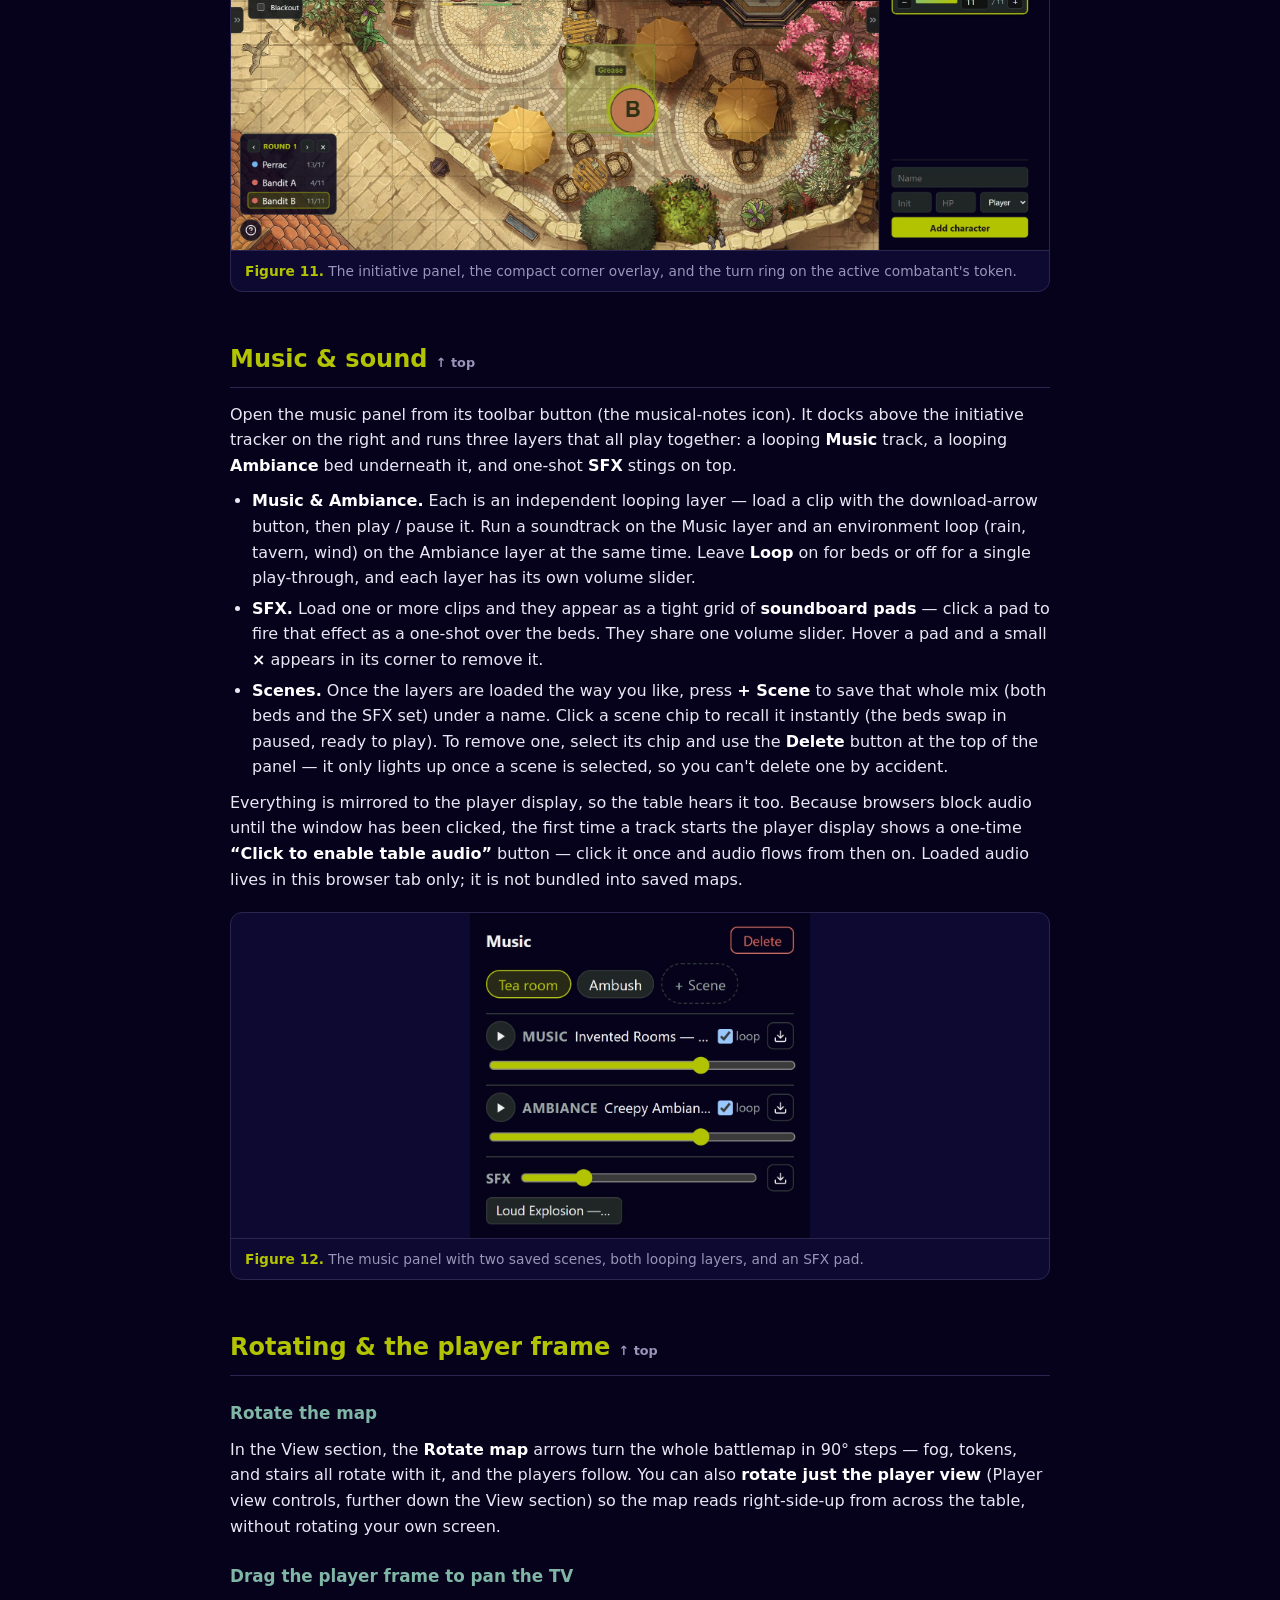
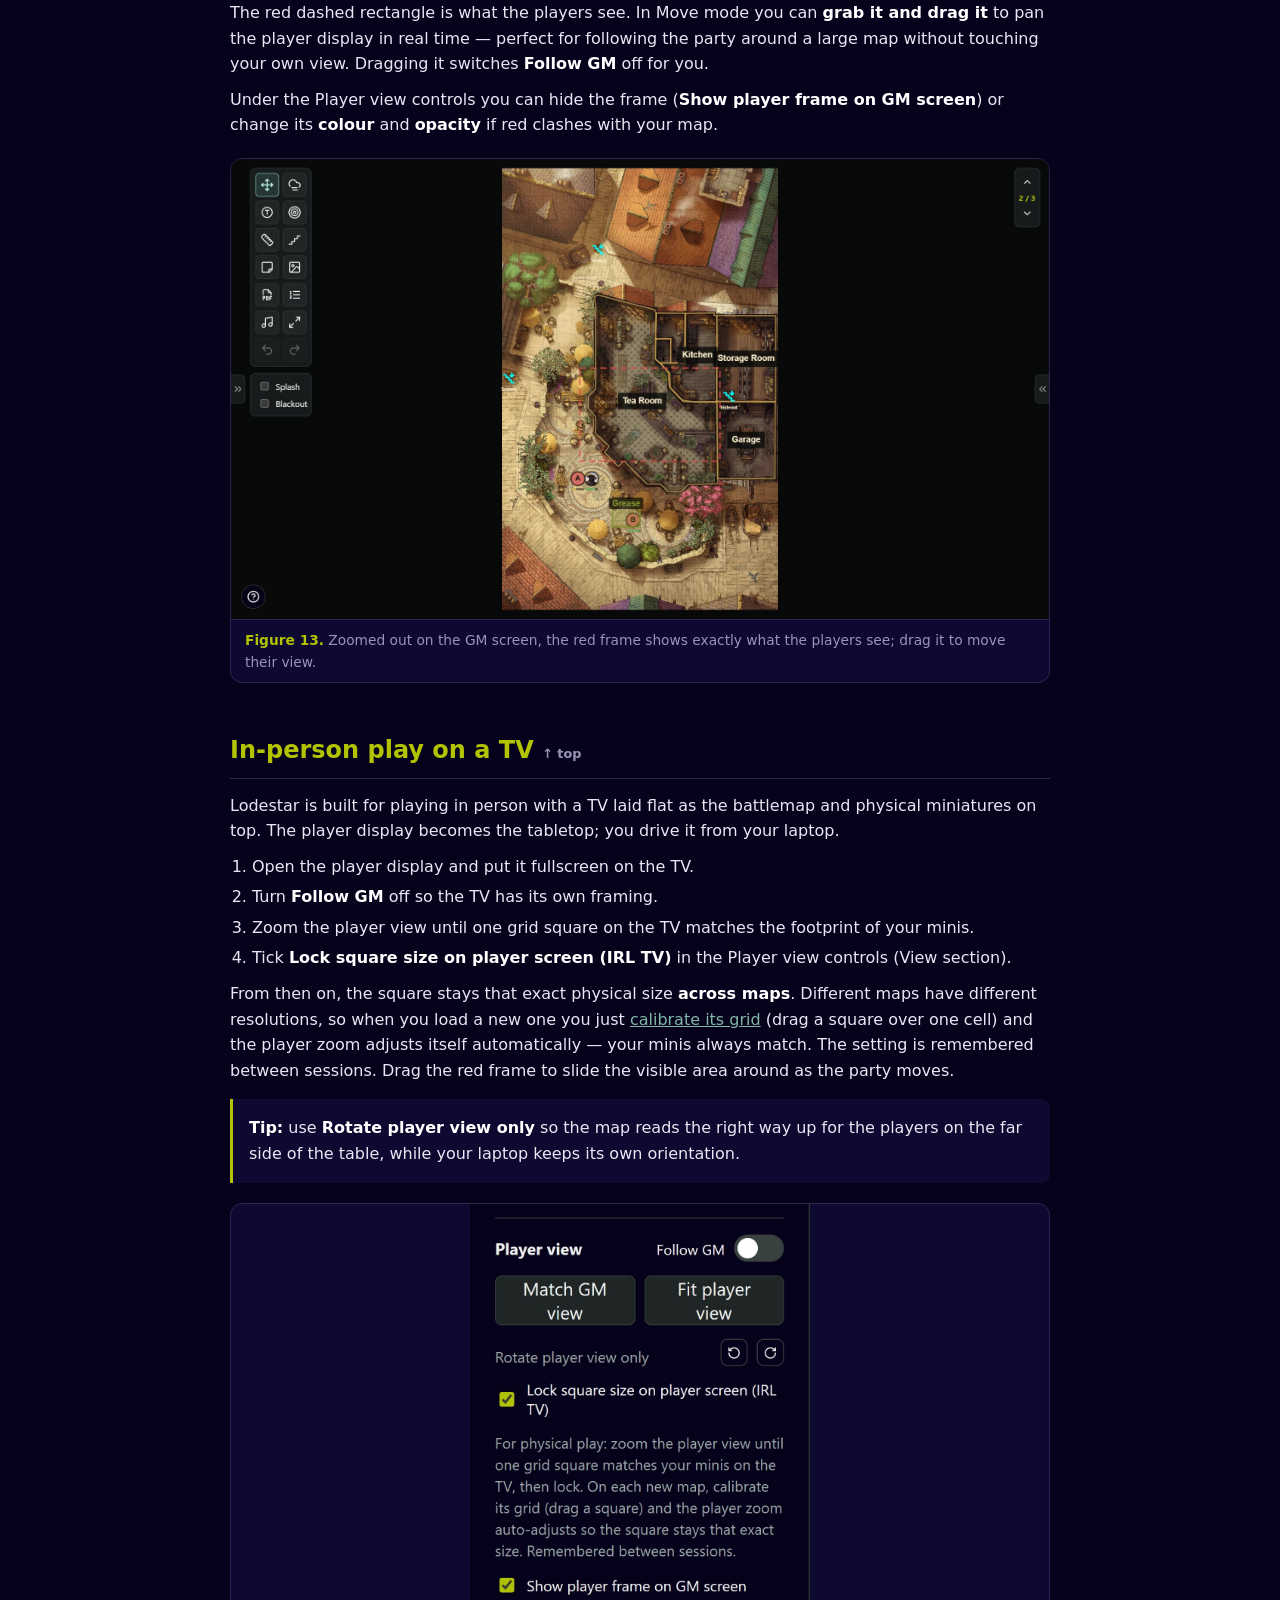
==== commit 30259368: "fix: issues found in a full feature audit - The player display pairs with the GM tab that opened it," ====
--- a/manual.html
+++ b/manual.html
@@ -306,7 +306,7 @@
   <p>Hovering is for aiming; <strong>click</strong> to drop the area as a <strong>persistent marker</strong> — for a <em>Grease</em>, a wall of fire, or a lingering cloud. Lodestar asks for an optional label (GM-only). Markers stay put on both screens until you remove them:</p>
   <ul>
     <li><strong>Double-click</strong> a marker to edit its label.</li>
-    <li>In Move mode, <strong>click</strong> a marker to select it; the View section then shows its label and a <strong>Show to players</strong> switch, so you can keep a hidden trap's area to yourself.</li>
+    <li>In Move mode, <strong>click</strong> a marker to select it; a <strong>Spell area</strong> card opens beside the toolbar with its label and a <strong>Show to players</strong> box, so you can keep a hidden trap's area to yourself.</li>
     <li><strong>Right-click</strong> a marker (or select it and press <kbd>Delete</kbd>) to remove it.</li>
   </ul>
   <figure>
@@ -431,6 +431,7 @@
 <section id="saving">
   <h2 class="sec">Saving &amp; backups <a class="top" href="#about">↑ top</a></h2>
   <p>Click <strong>Save map</strong> to store the whole setup (map image or video, grid, fog, tokens, images, notes, floors, views) in your browser's local library under a name; saving again with the same name updates it. Click <strong>My maps</strong> to see your saved maps, newest first, and <strong>Load</strong> or <strong>Delete</strong> one.</p>
+  <p>Lodestar also <strong>autosaves your session</strong> every few seconds while you play: the map, fog, tokens, conditions, initiative and weather, on every floor. If the tab closes, the browser crashes or someone presses F5 mid-fight, the welcome screen offers <strong>Resume</strong> next time, with the map's name and how long ago it was saved. Only the latest session is kept, and the demo is never autosaved, so trying it won't replace yours. The autosave is a safety net, not a library: starting a new map replaces it, so use <strong>Save map</strong> for anything you want to come back to. Closing the tab with changes that aren't in My maps asks you first.</p>
   <div class="callout">
     <p>Everything is stored in <strong>your browser on your computer</strong> — nothing is uploaded. Because of that, a saved library only appears in the same browser, on the same device, at the same address you saved it from. Clearing your browser's site data erases it.</p>
   </div>
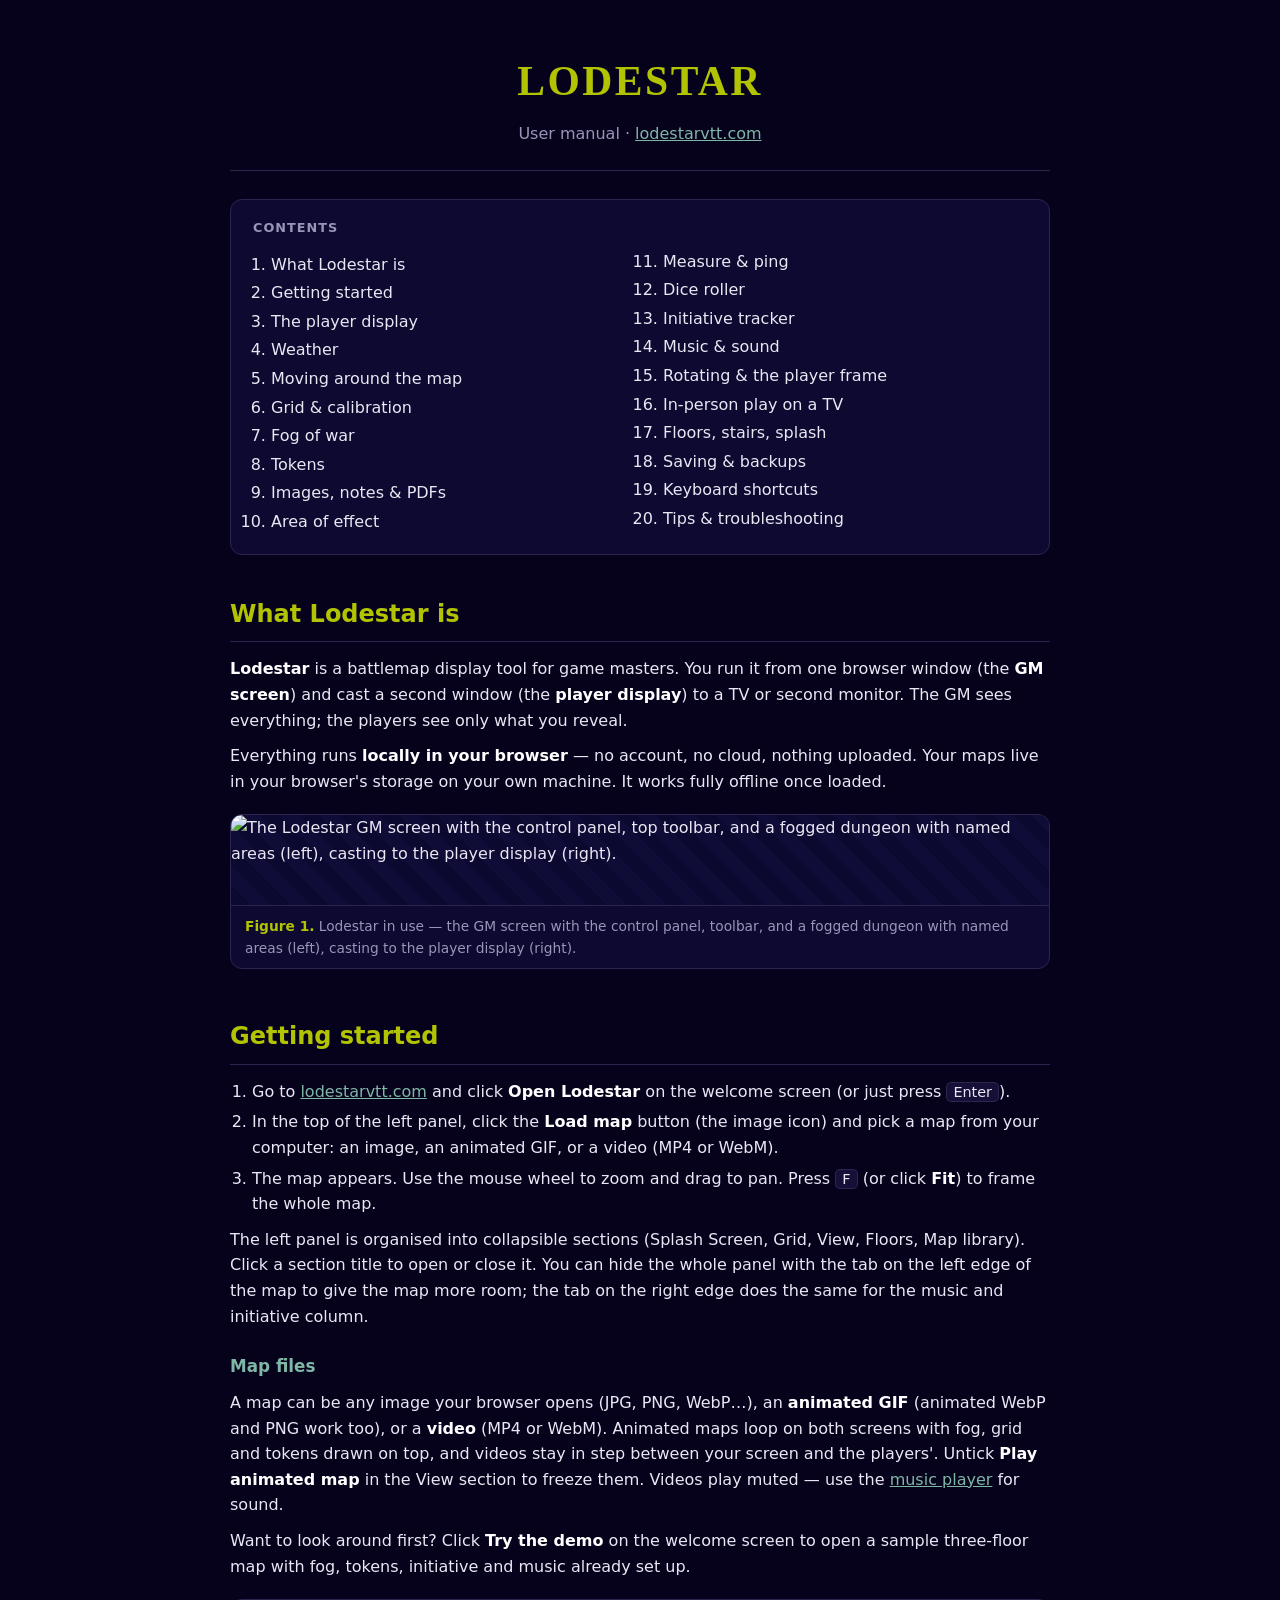
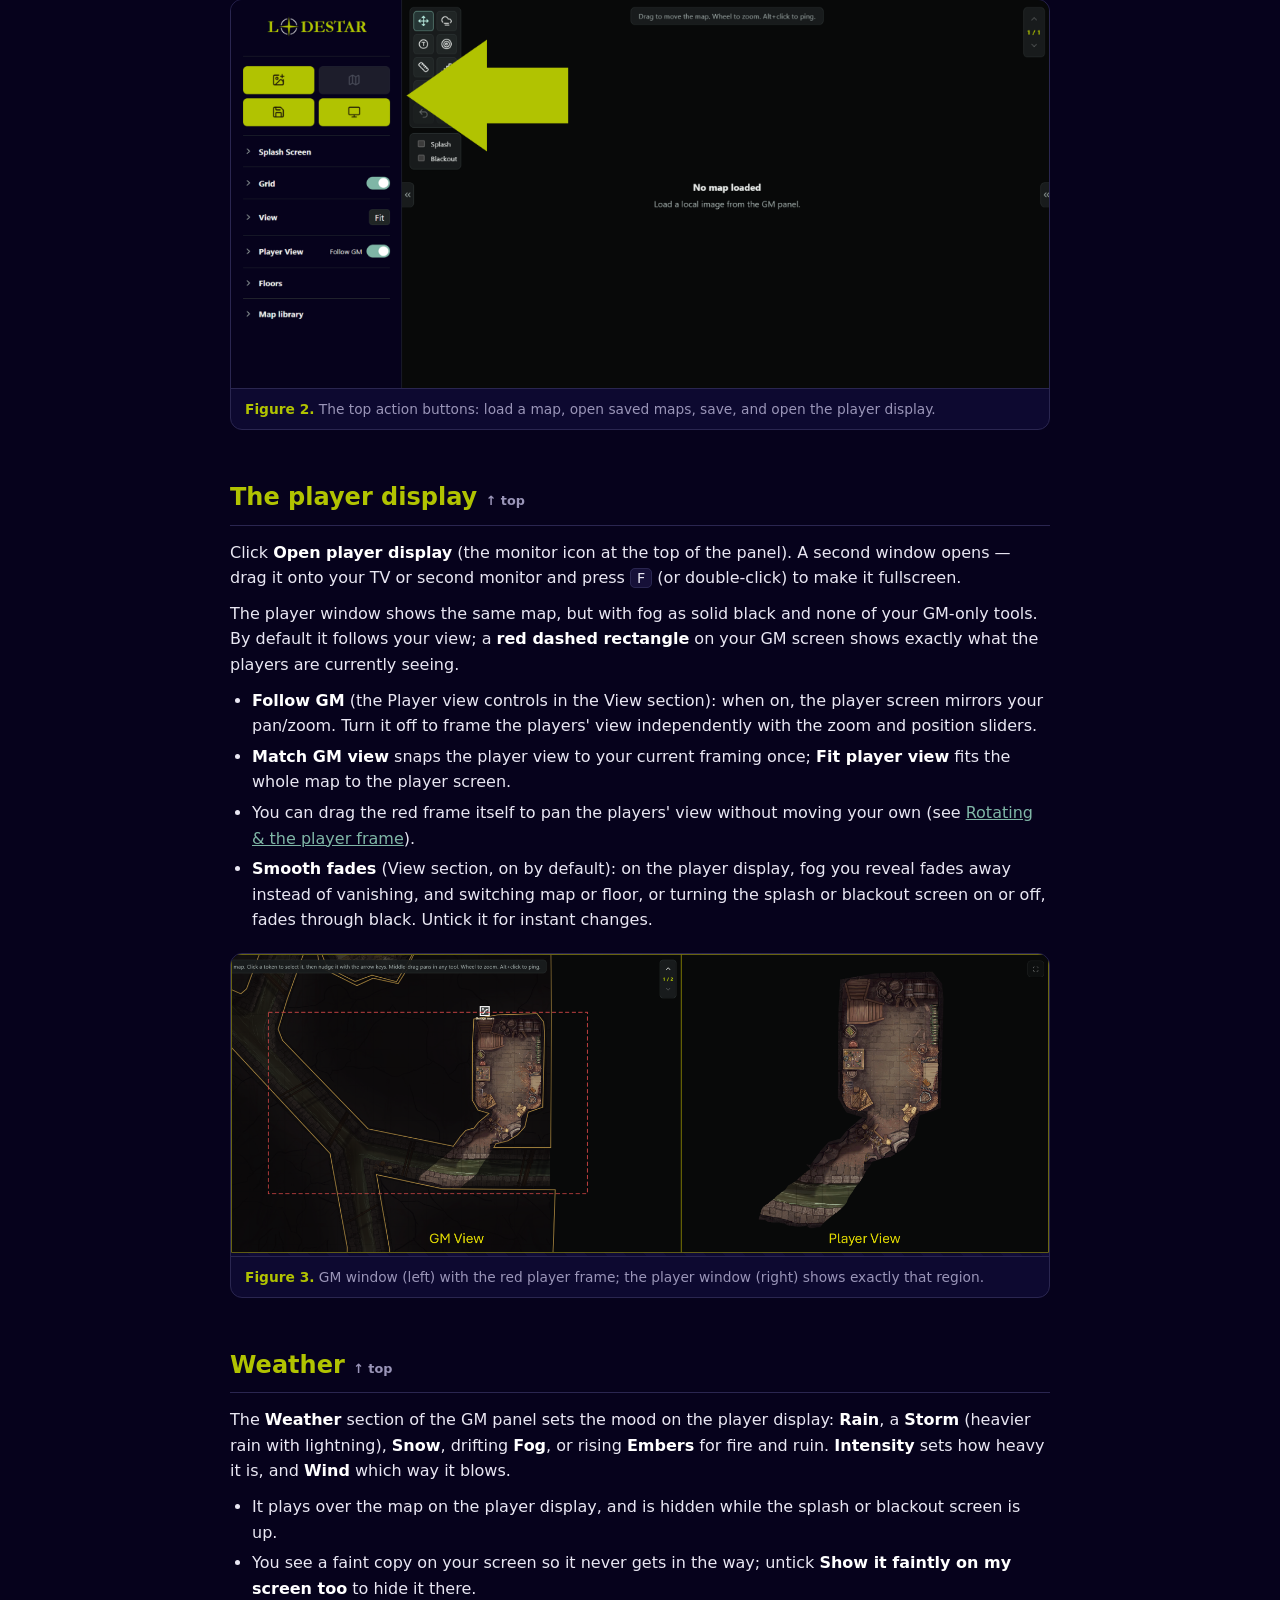
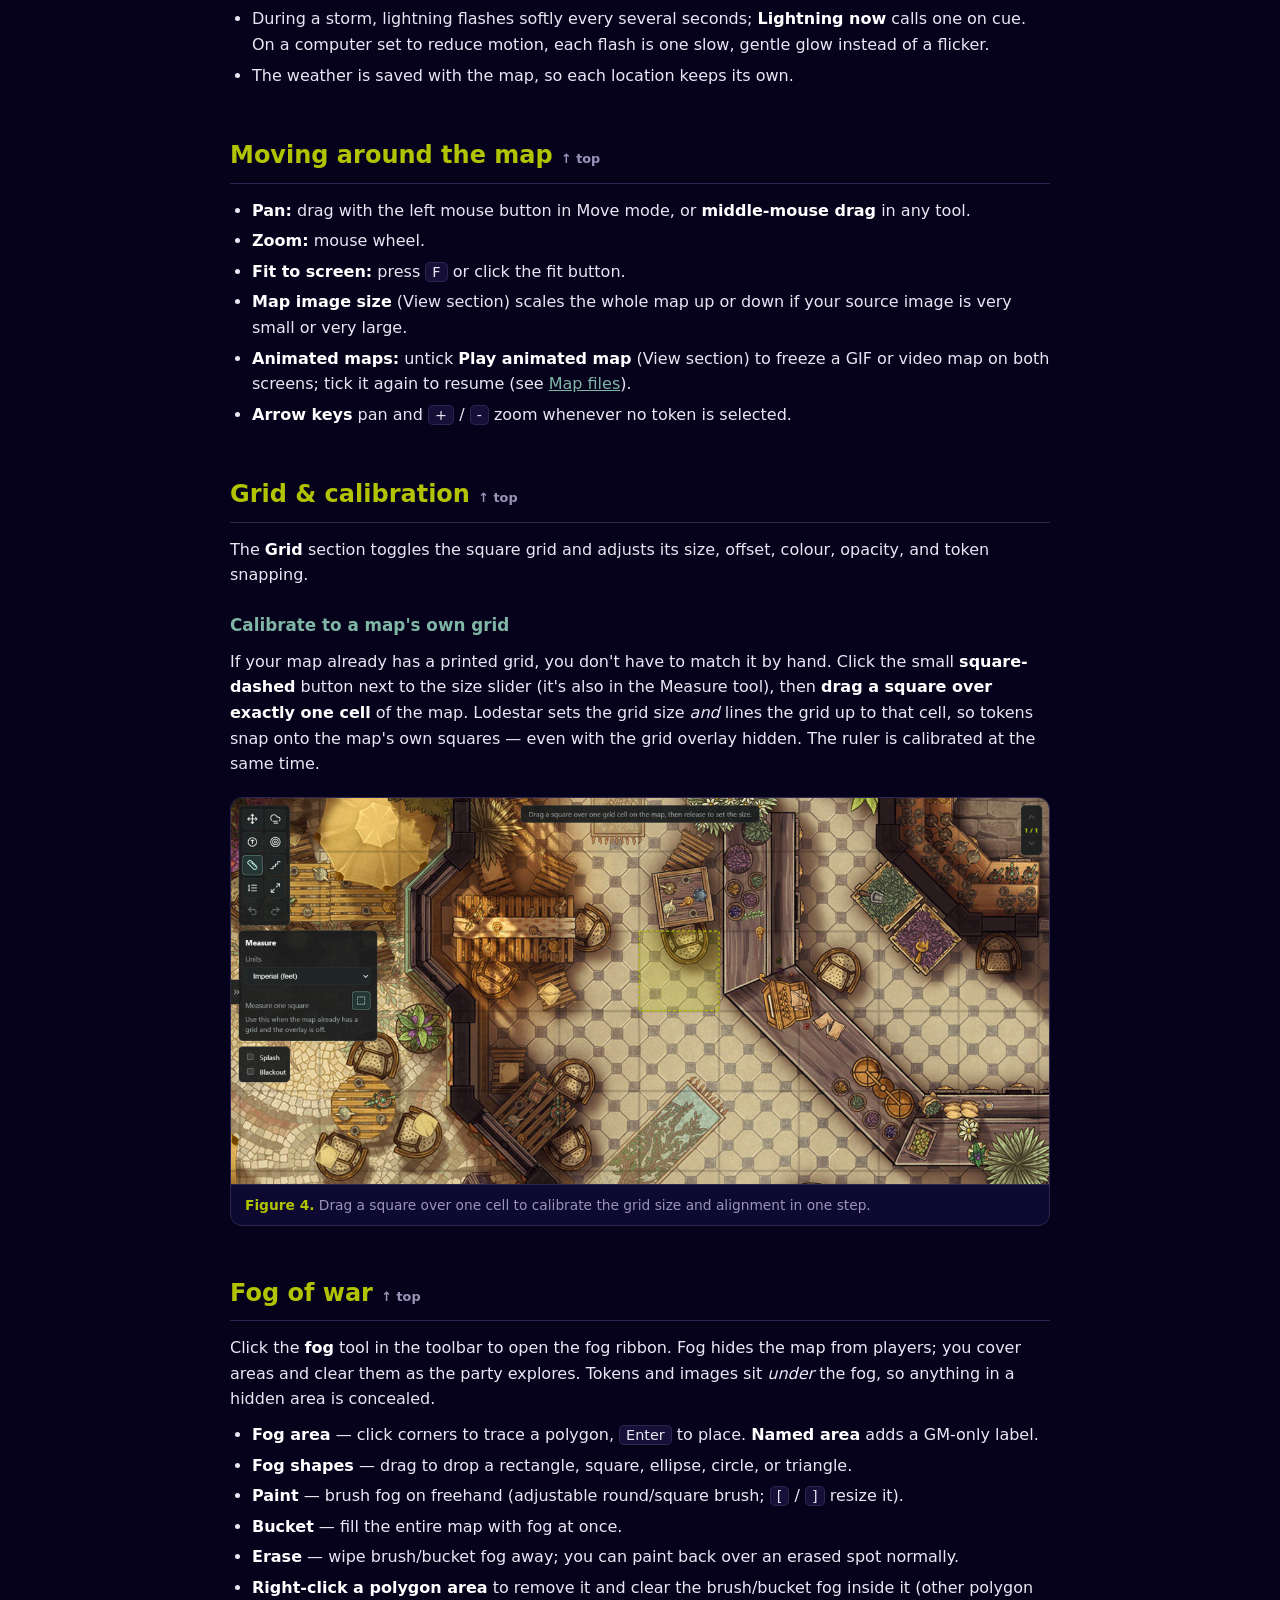
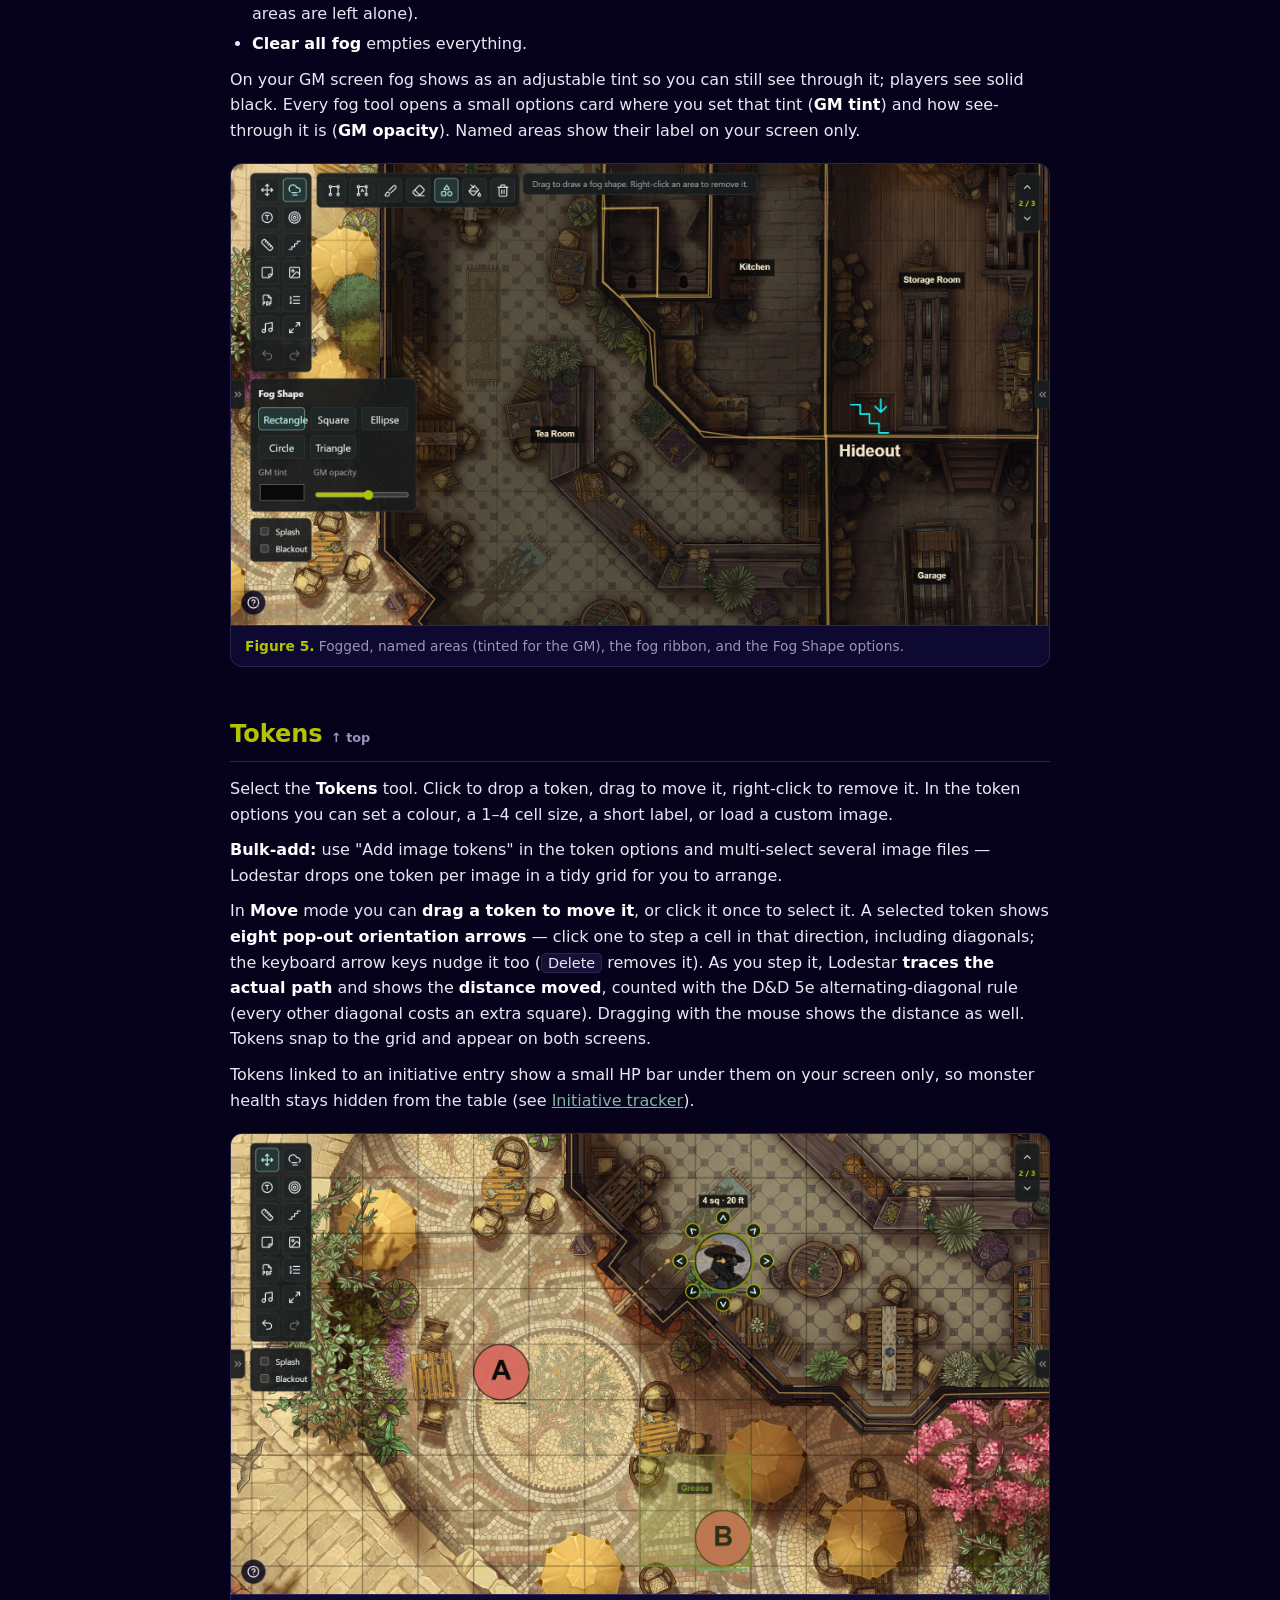
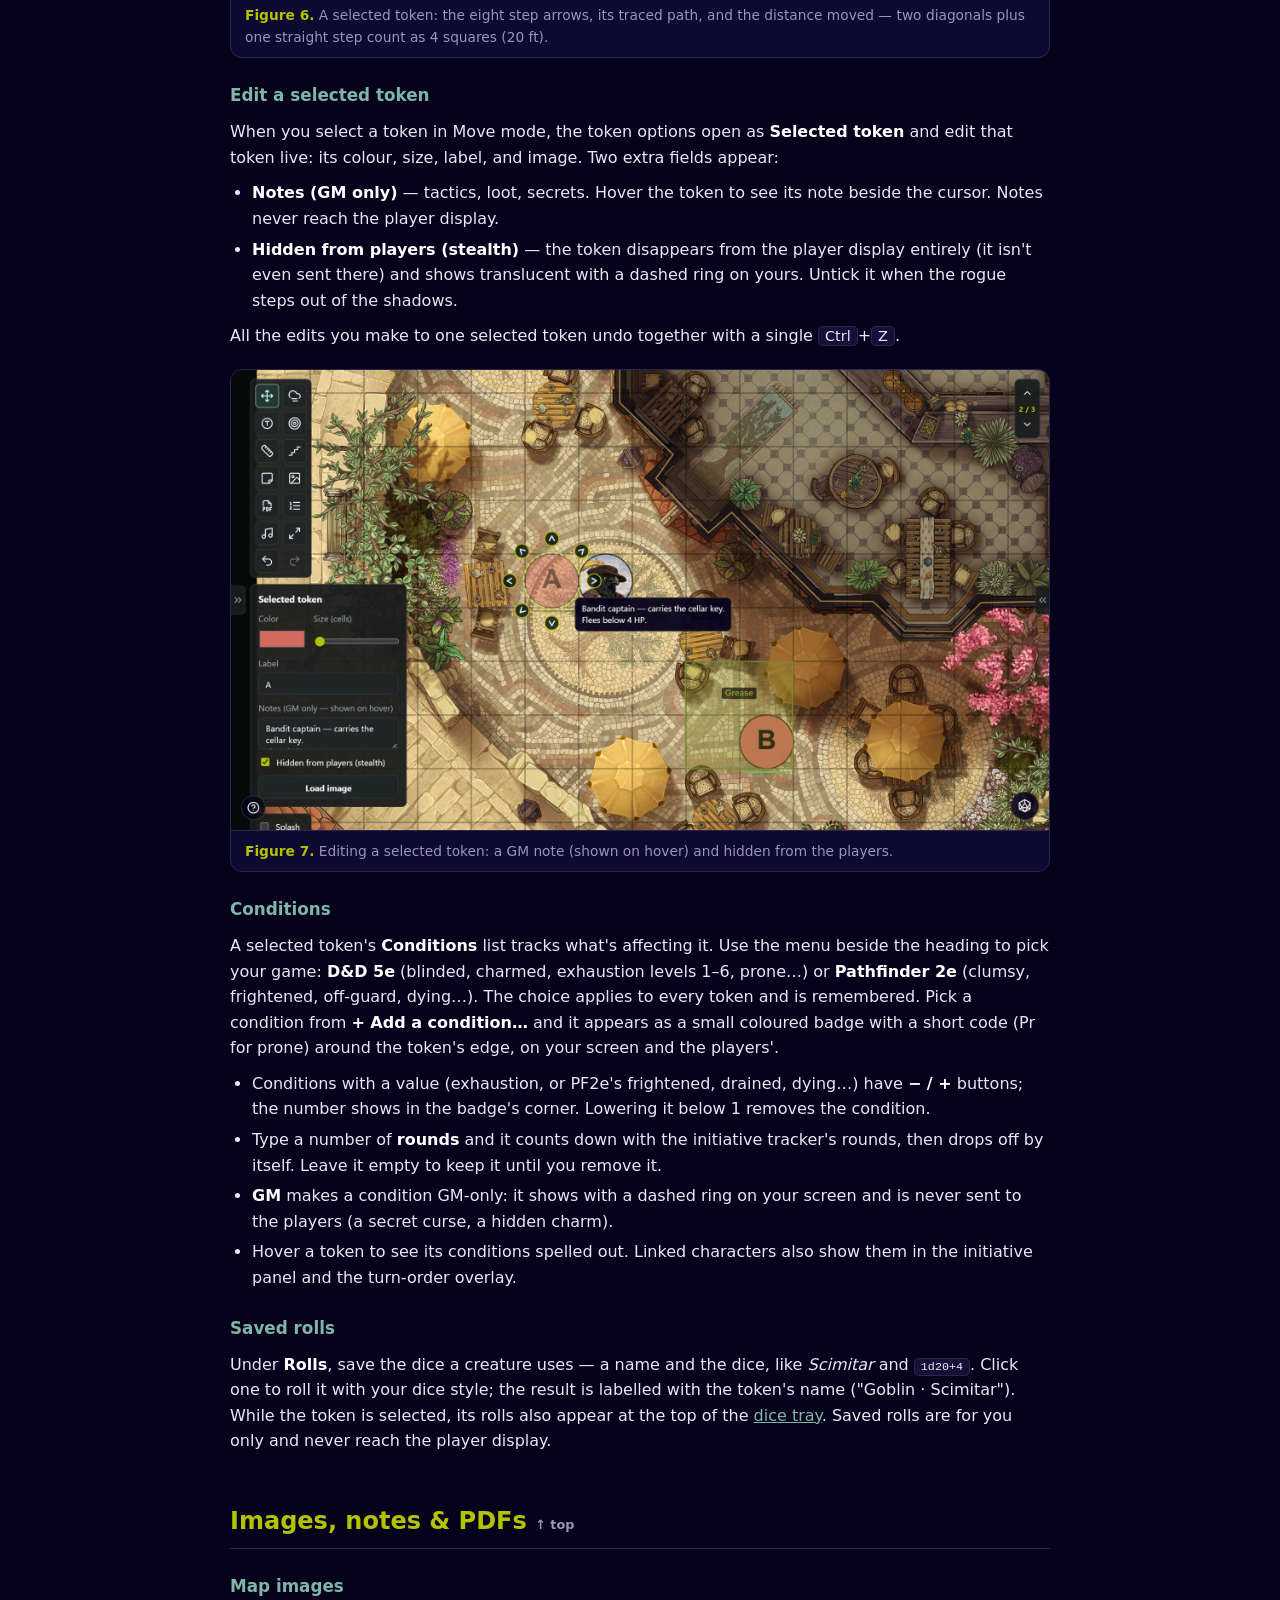
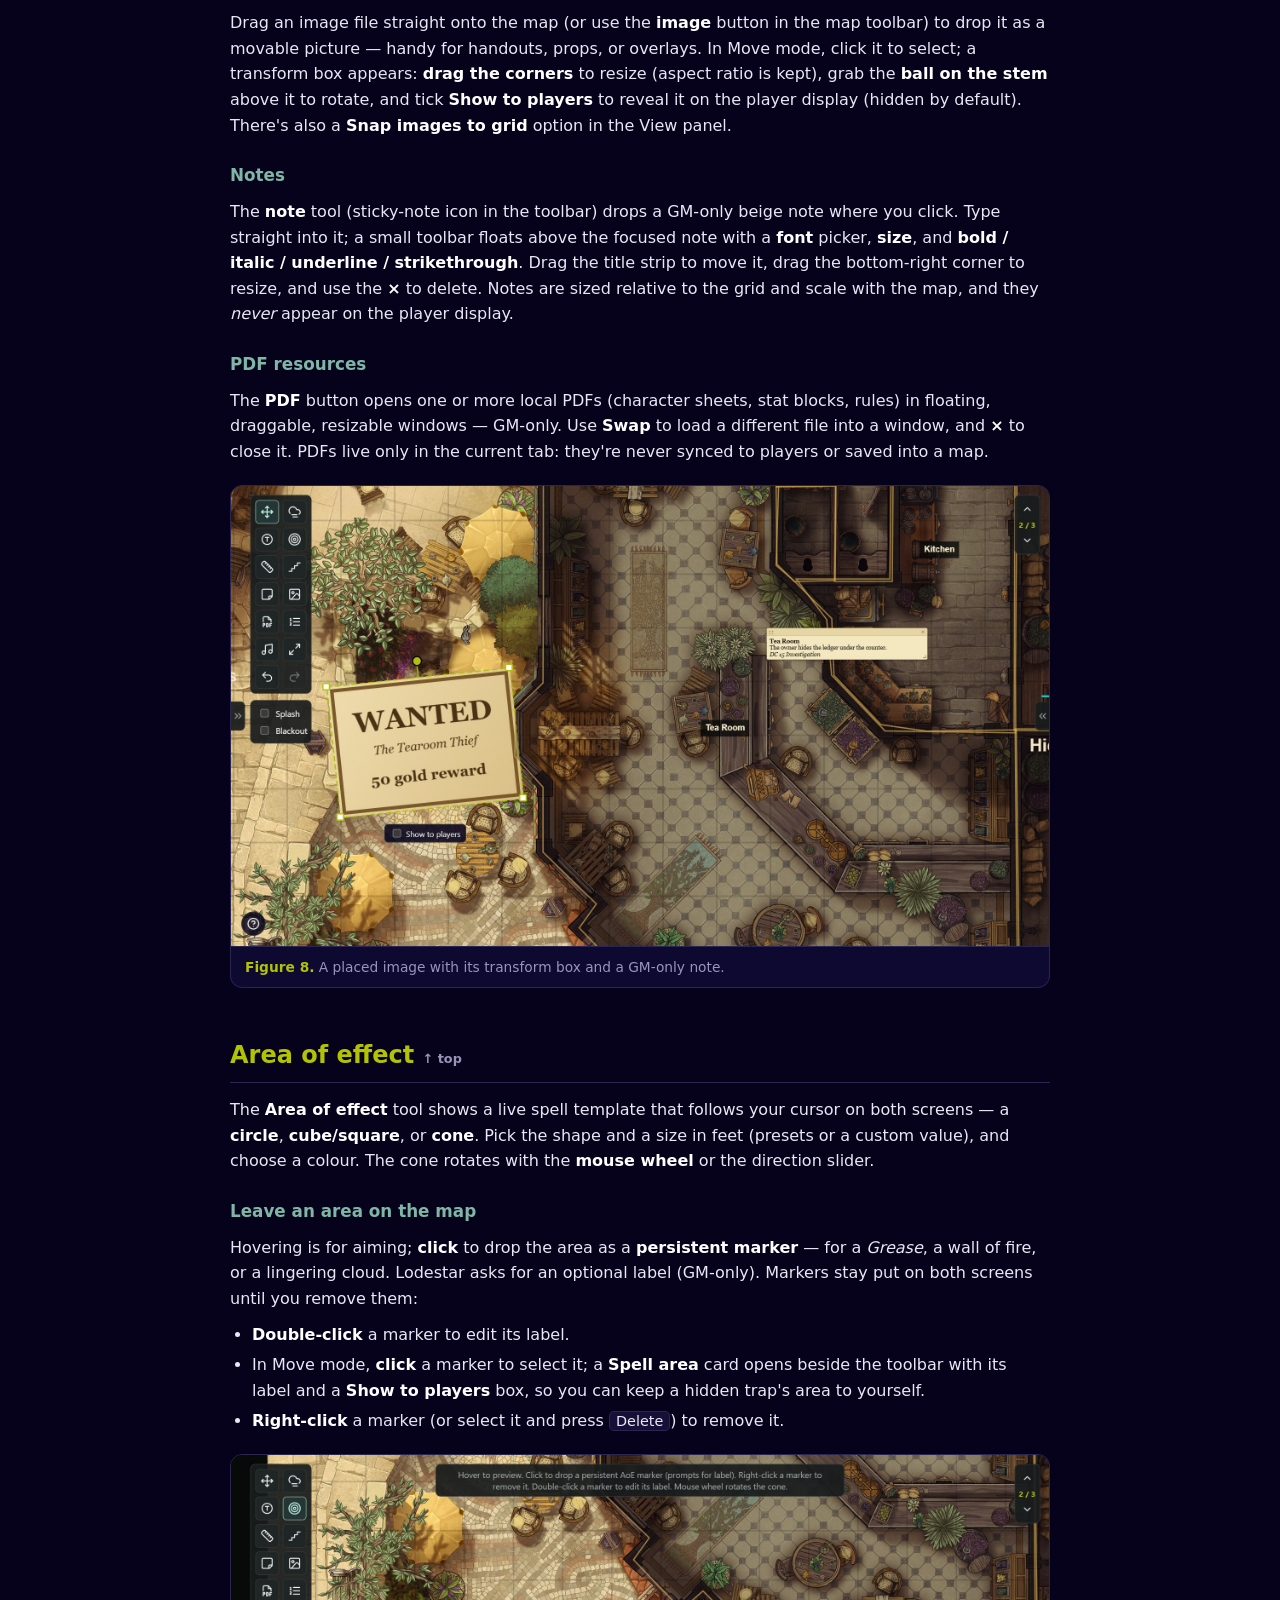
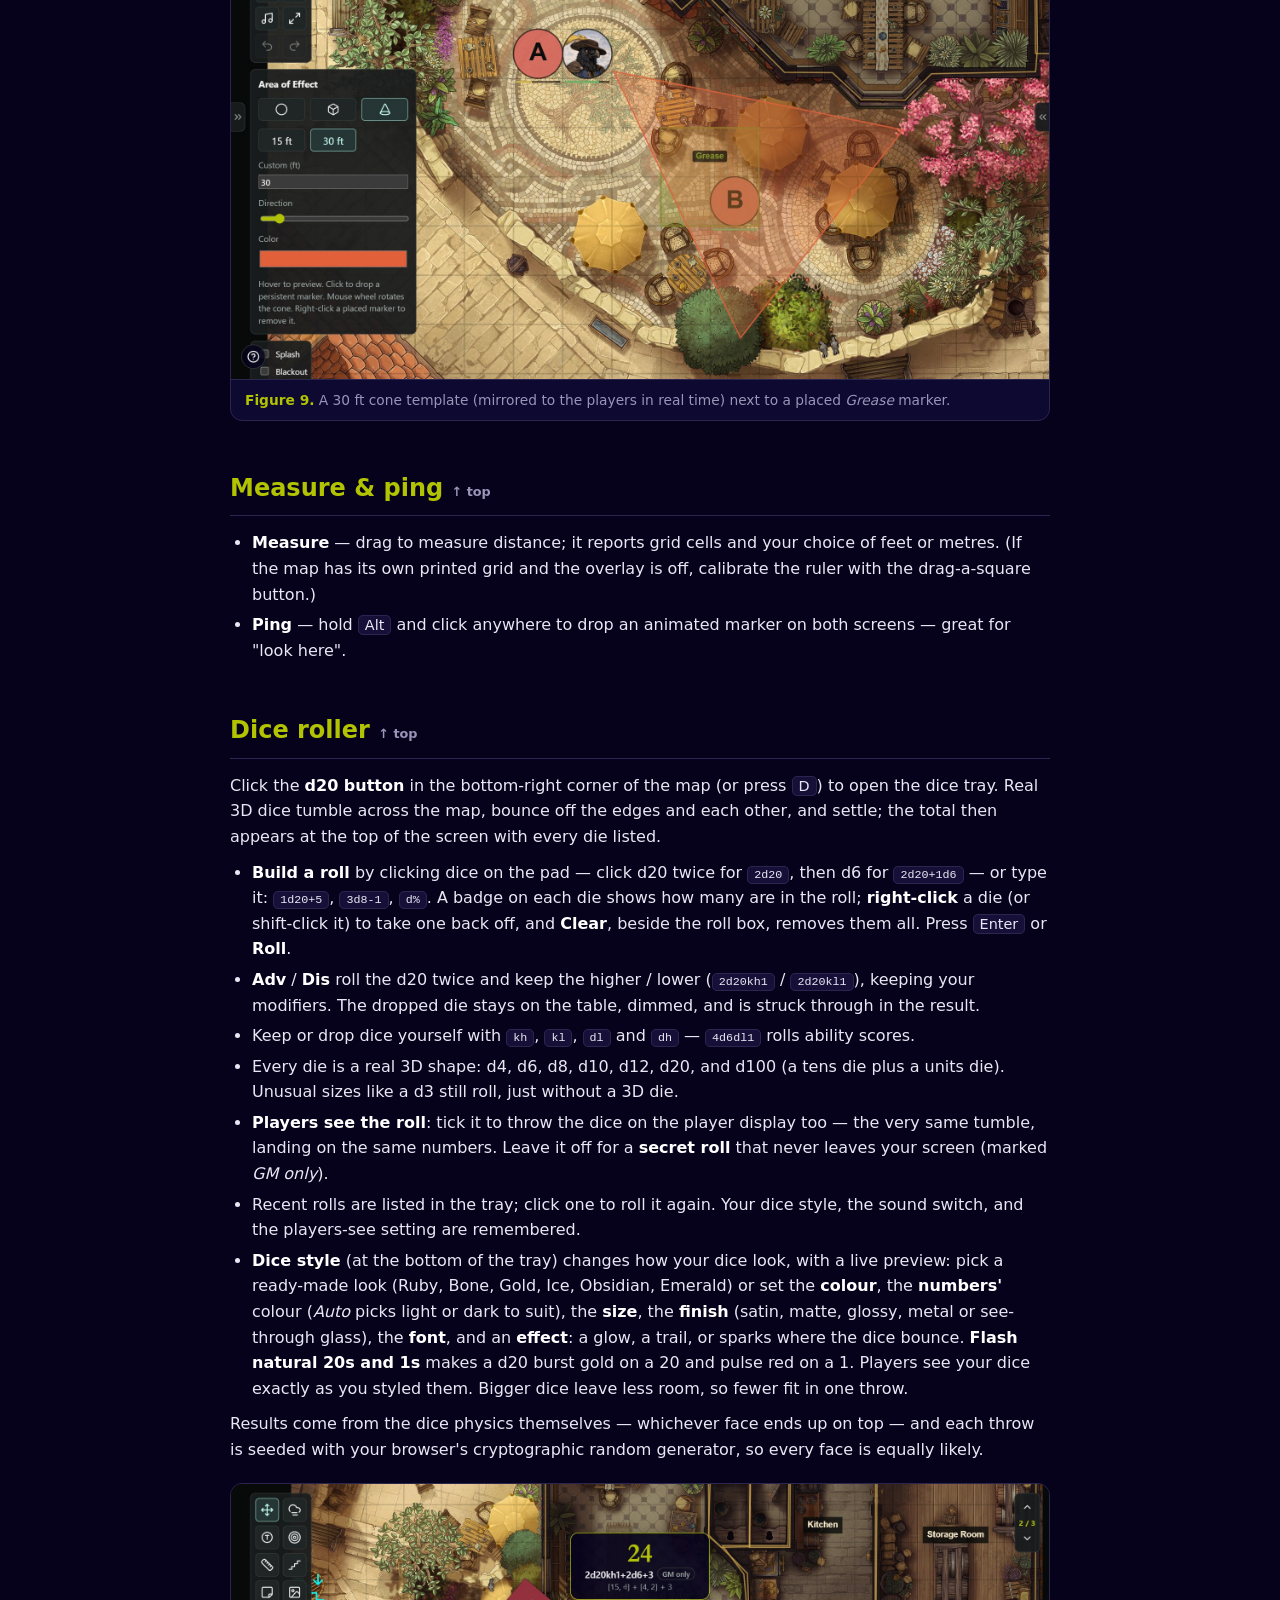
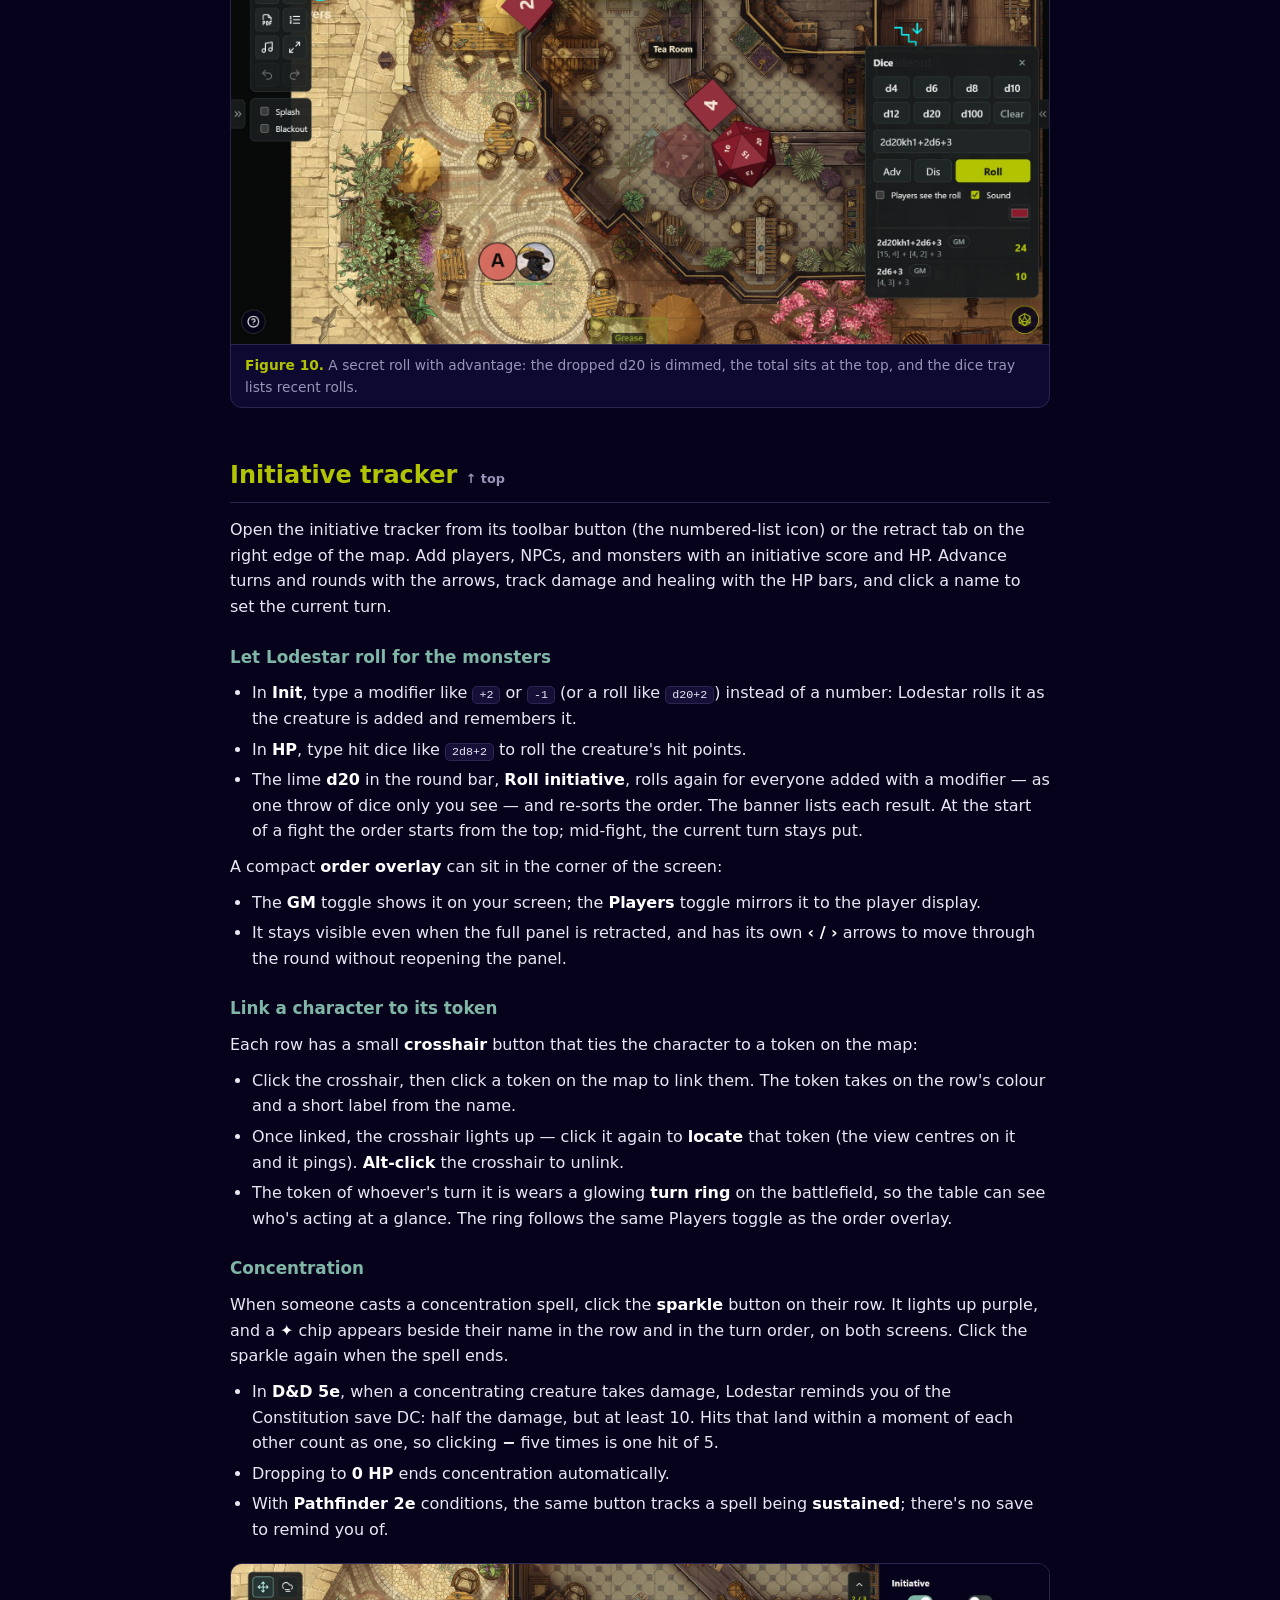
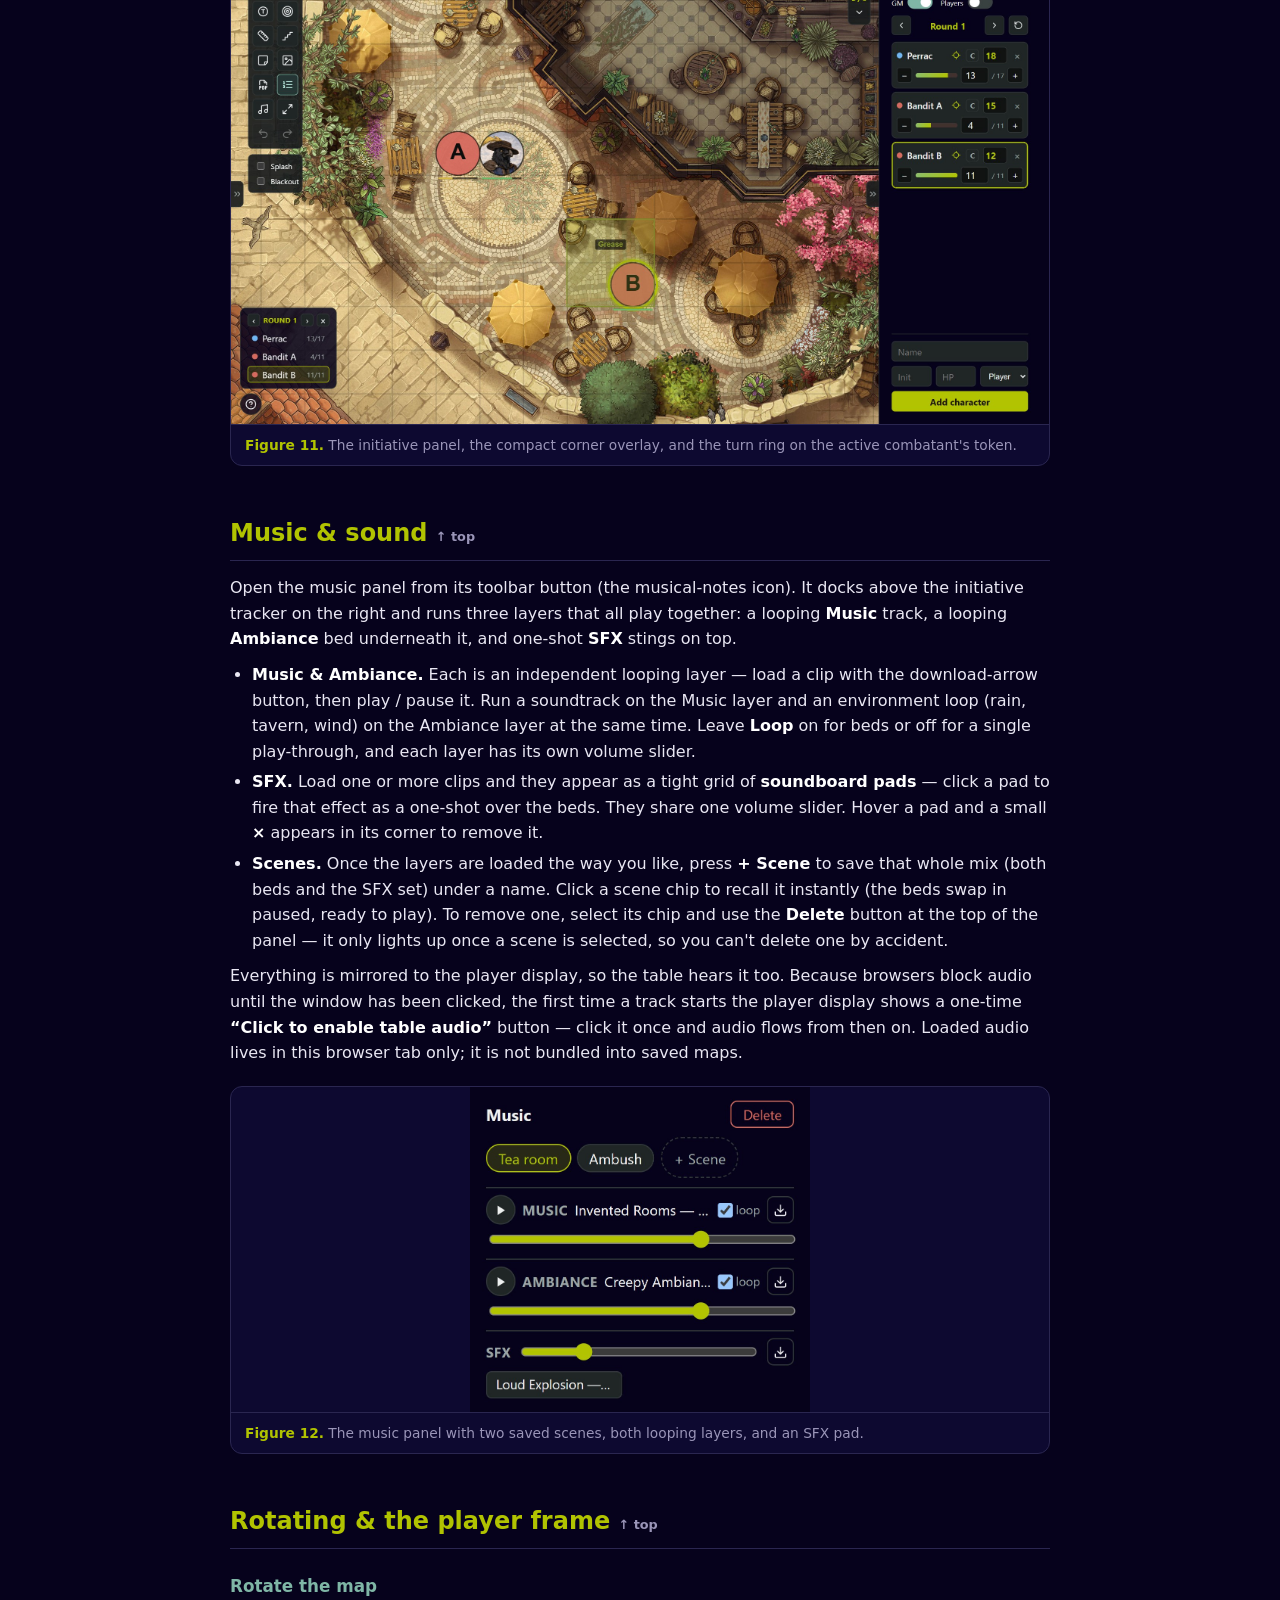
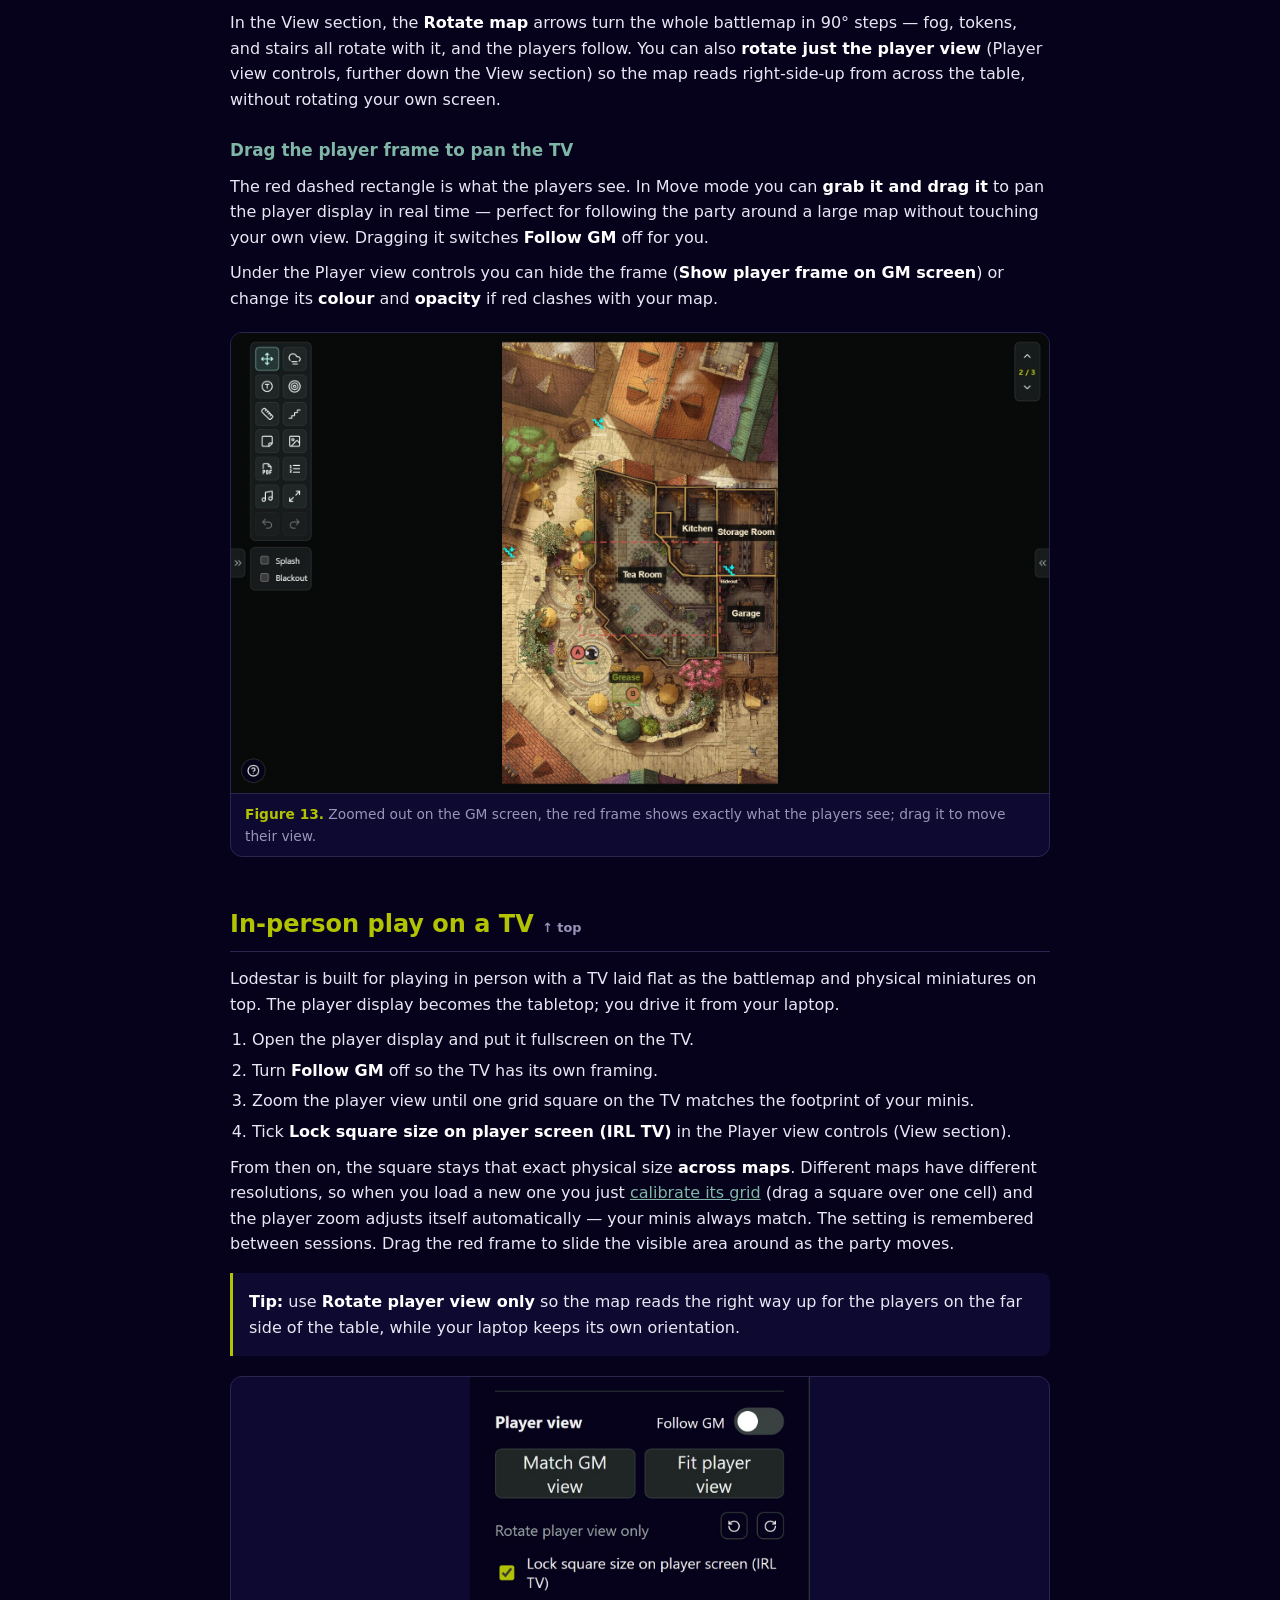
==== commit ae056a9d: "feat: a new concentration tracker, with the 5e save reminder Replaces the earlier concentration togg" ====
--- a/manual.html
+++ b/manual.html
@@ -364,7 +364,12 @@
     <li>The token of whoever's turn it is wears a glowing <strong>turn ring</strong> on the battlefield, so the table can see who's acting at a glance. The ring follows the same Players toggle as the order overlay.</li>
   </ul>
   <h3>Concentration</h3>
-  <p>Each row also has a small <strong>C</strong> button that marks a combatant as <strong>concentrating</strong> on a spell. Click it to toggle the state on or off — it lights up when active. The state mirrors as a small C badge next to the combatant's name in the order overlay, on both the GM and player screens.</p>
+  <p>When someone casts a concentration spell, click the <strong>sparkle</strong> button on their row. It lights up purple, and a <strong>✦</strong> chip appears beside their name in the row and in the turn order, on both screens. Click the sparkle again when the spell ends.</p>
+  <ul>
+    <li>In <strong>D&amp;D 5e</strong>, when a concentrating creature takes damage, Lodestar reminds you of the Constitution save DC: half the damage, but at least 10. Hits that land within a moment of each other count as one, so clicking <strong>−</strong> five times is one hit of 5.</li>
+    <li>Dropping to <strong>0 HP</strong> ends concentration automatically.</li>
+    <li>With <strong>Pathfinder 2e</strong> conditions, the same button tracks a spell being <strong>sustained</strong>; there's no save to remind you of.</li>
+  </ul>
   <figure>
     <img src="manual/initiative.jpg" alt="The docked initiative panel listing Perrac, Bandit A and Bandit B with initiative scores and HP bars; Bandit B's turn is highlighted, its token on the map wears a glowing ring, and the compact order overlay sits in the bottom-left corner.">
     <figcaption><b>Figure 11.</b> The initiative panel, the compact corner overlay, and the turn ring on the active combatant's token.</figcaption>
@@ -431,7 +436,7 @@
 <section id="saving">
   <h2 class="sec">Saving &amp; backups <a class="top" href="#about">↑ top</a></h2>
   <p>Click <strong>Save map</strong> to store the whole setup (map image or video, grid, fog, tokens, images, notes, floors, views) in your browser's local library under a name; saving again with the same name updates it. Click <strong>My maps</strong> to see your saved maps, newest first, and <strong>Load</strong> or <strong>Delete</strong> one.</p>
-  <p>Lodestar also <strong>autosaves your session</strong> every few seconds while you play: the map, fog, tokens, conditions, initiative and weather, on every floor. If the tab closes, the browser crashes or someone presses F5 mid-fight, the welcome screen offers <strong>Resume</strong> next time, with the map's name and how long ago it was saved. Only the latest session is kept, and the demo is never autosaved, so trying it won't replace yours. The autosave is a safety net, not a library: starting a new map replaces it, so use <strong>Save map</strong> for anything you want to come back to. Closing the tab with changes that aren't in My maps asks you first.</p>
+  <p>Lodestar also <strong>autosaves your session</strong> every few seconds while you play: the map, fog, tokens, conditions, initiative and weather, on every floor. If the tab closes, the browser crashes or someone presses F5 mid-fight, the welcome screen offers <strong>Resume autosave</strong> next time, with the map's name and how long ago it was saved. Only the latest session is kept, and the demo is never autosaved, so trying it won't replace yours. The autosave is a safety net, not a library: starting a new map replaces it, so use <strong>Save map</strong> for anything you want to come back to. Closing the tab with changes that aren't in My maps asks you first.</p>
   <div class="callout">
     <p>Everything is stored in <strong>your browser on your computer</strong> — nothing is uploaded. Because of that, a saved library only appears in the same browser, on the same device, at the same address you saved it from. Clearing your browser's site data erases it.</p>
   </div>
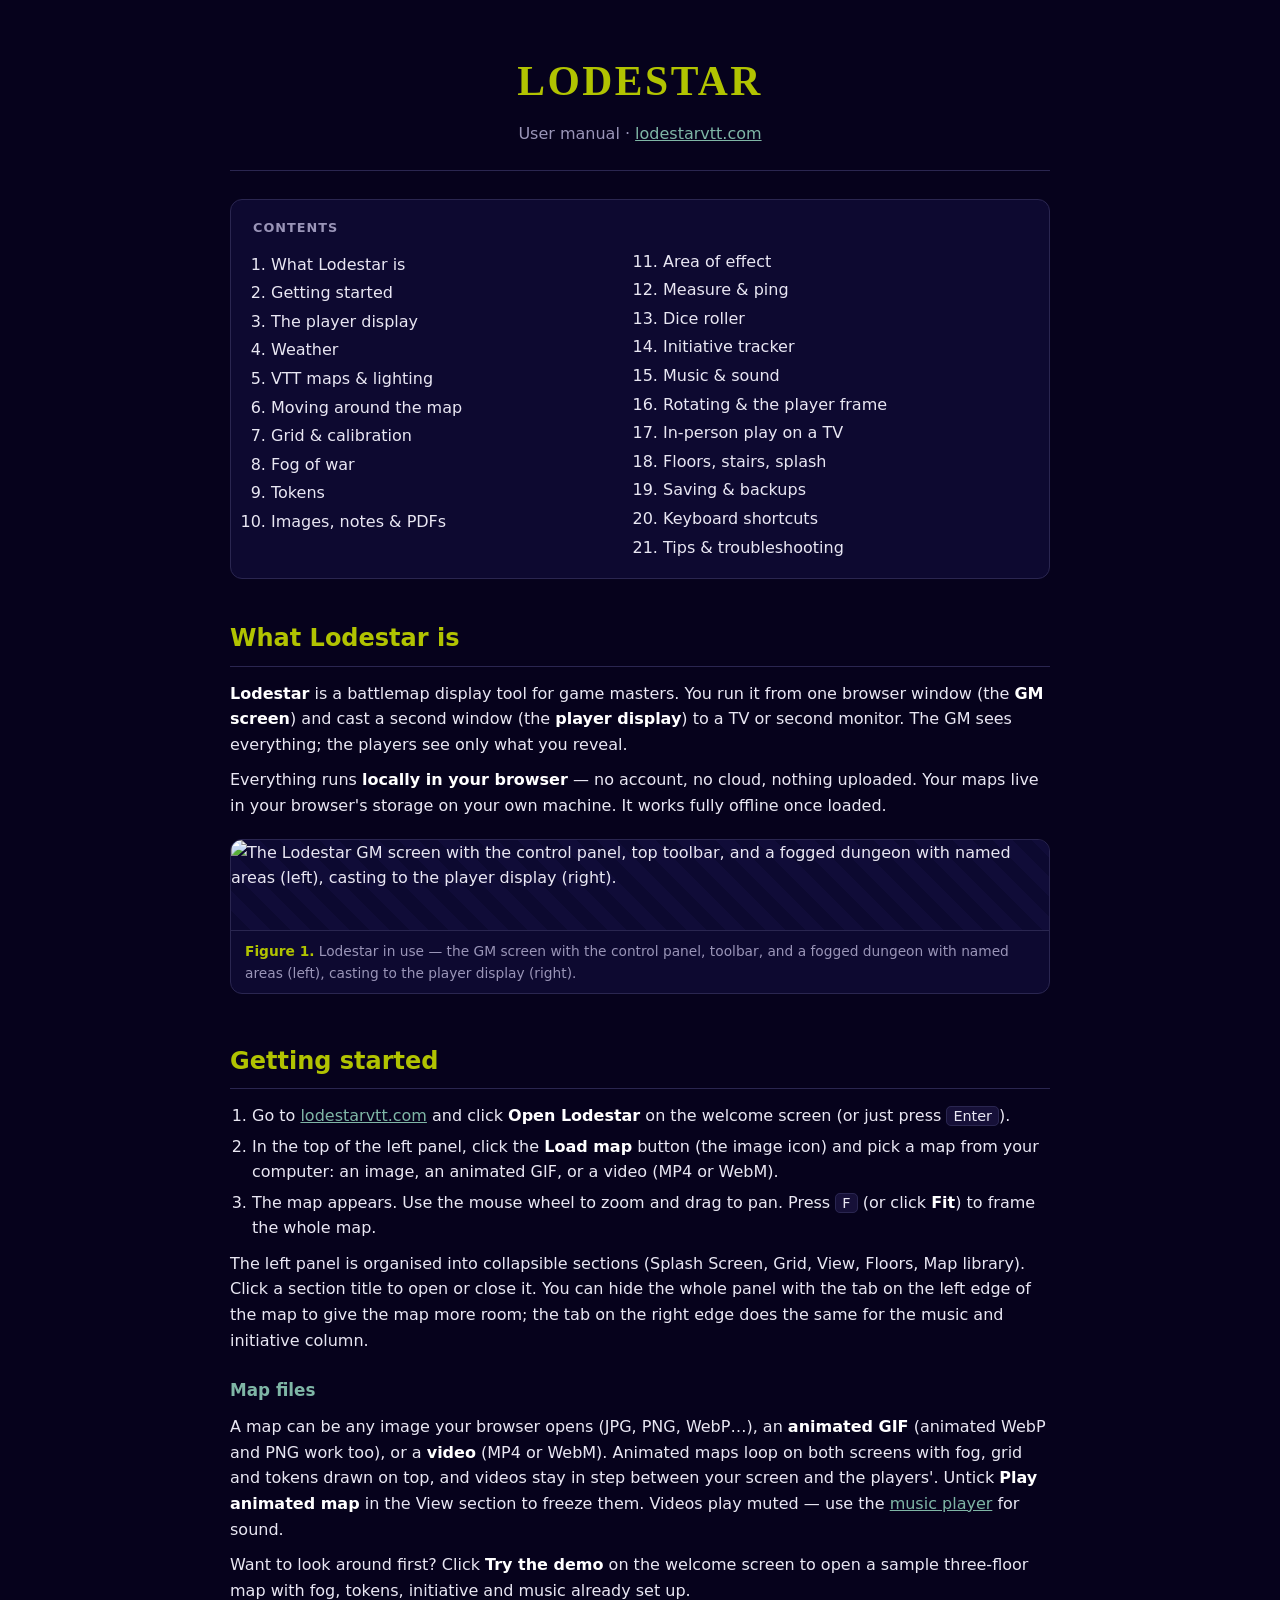
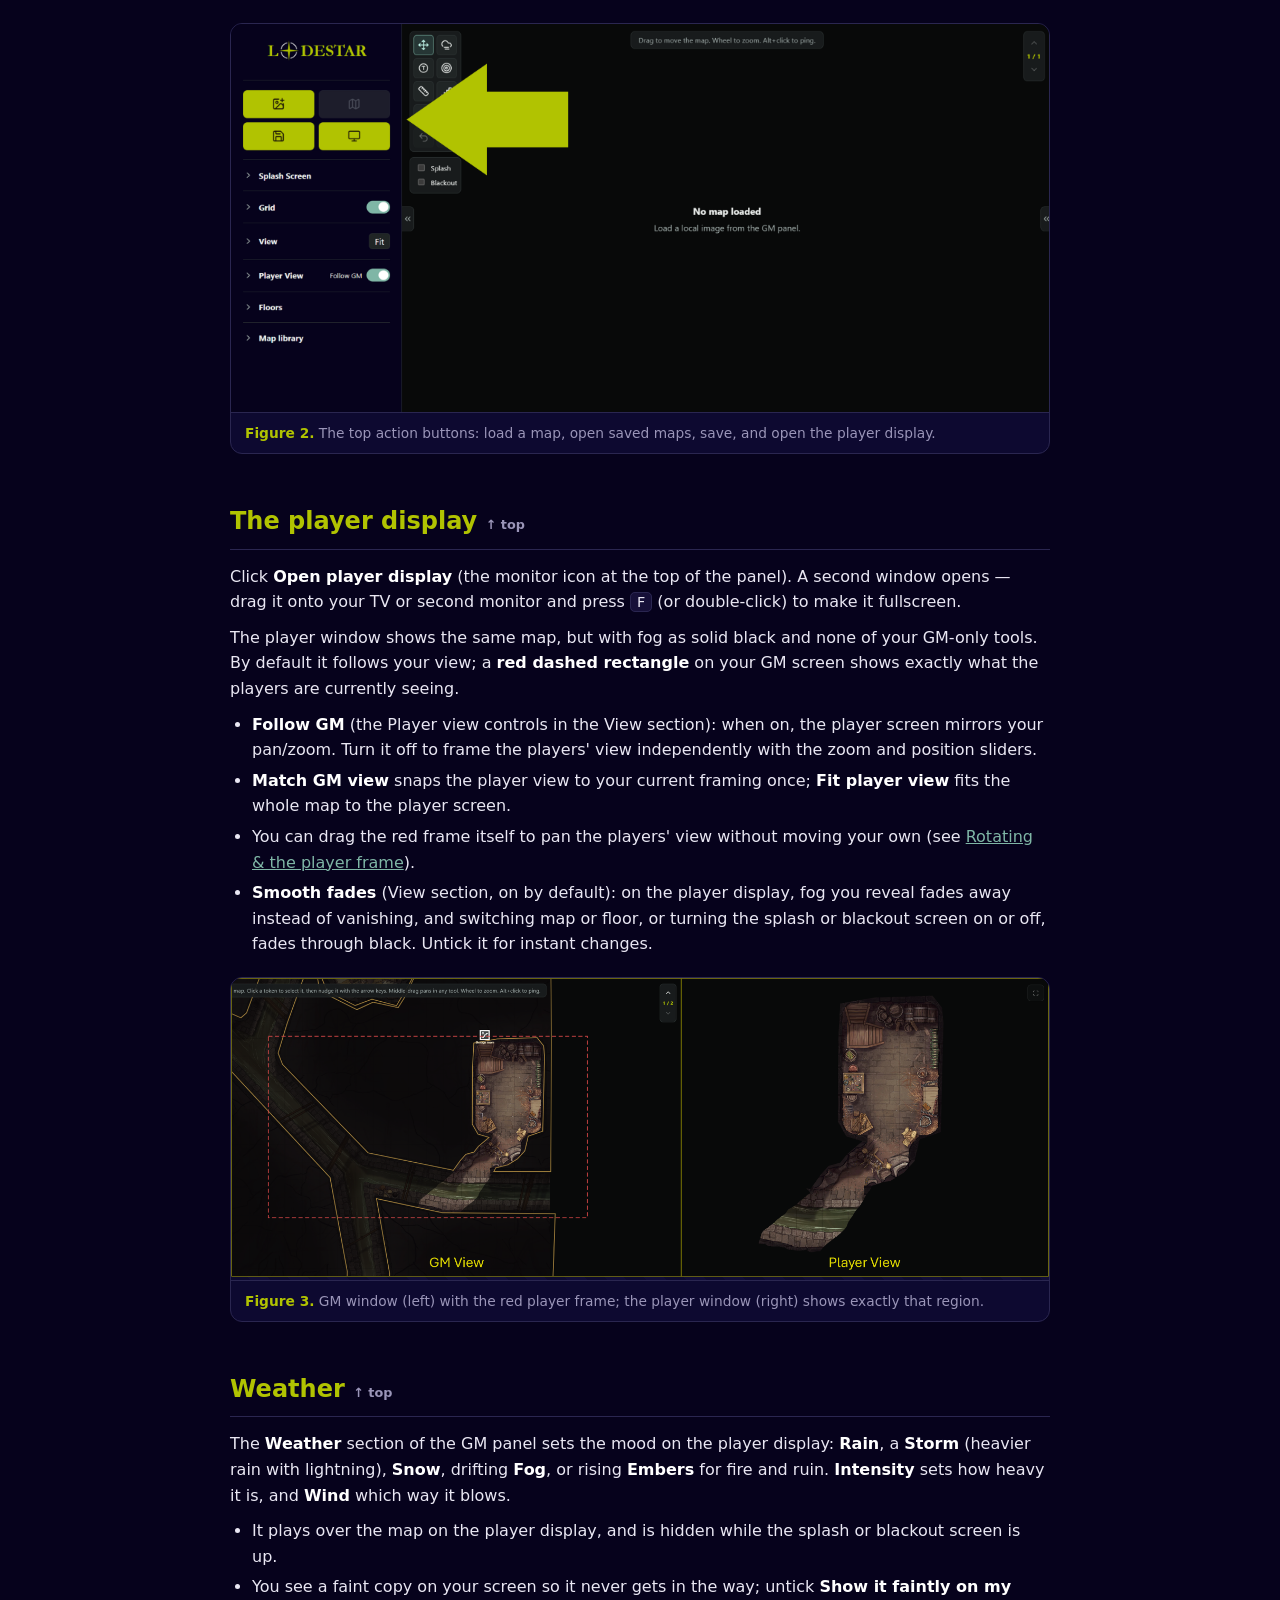
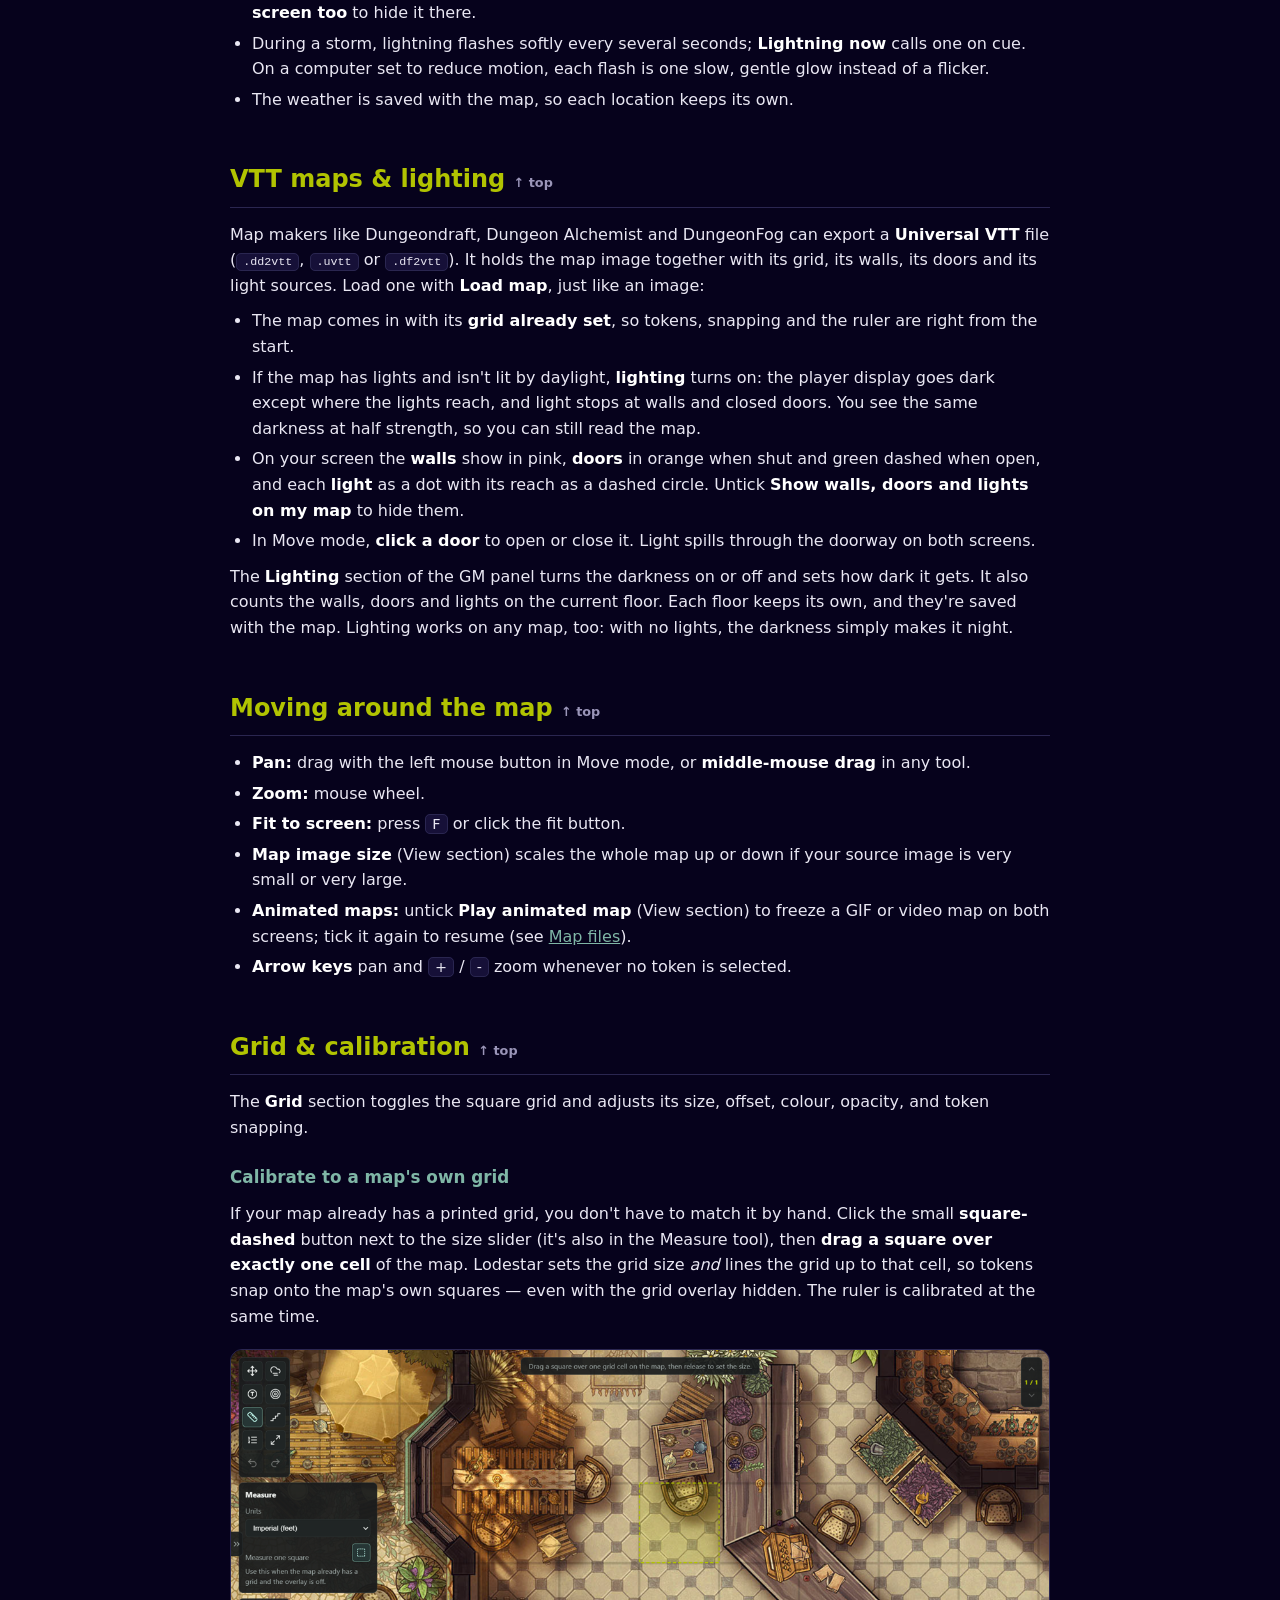
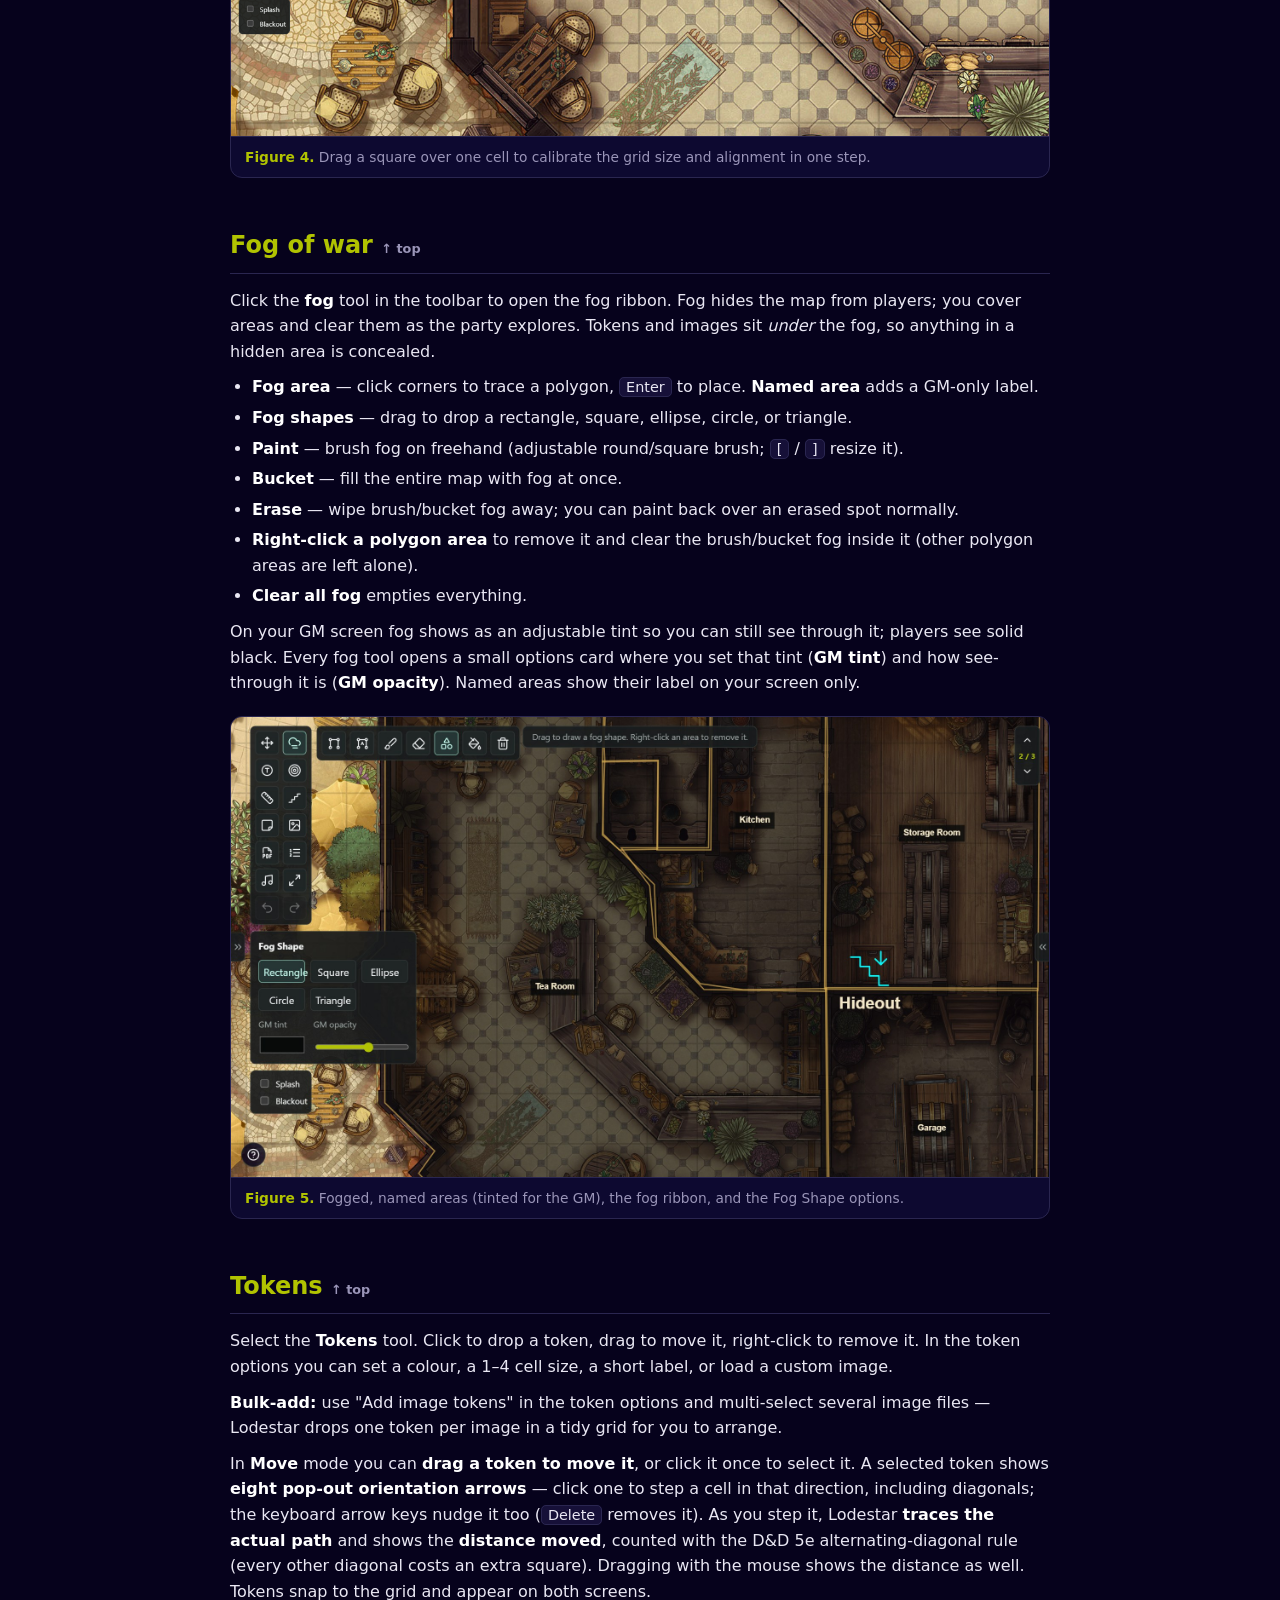
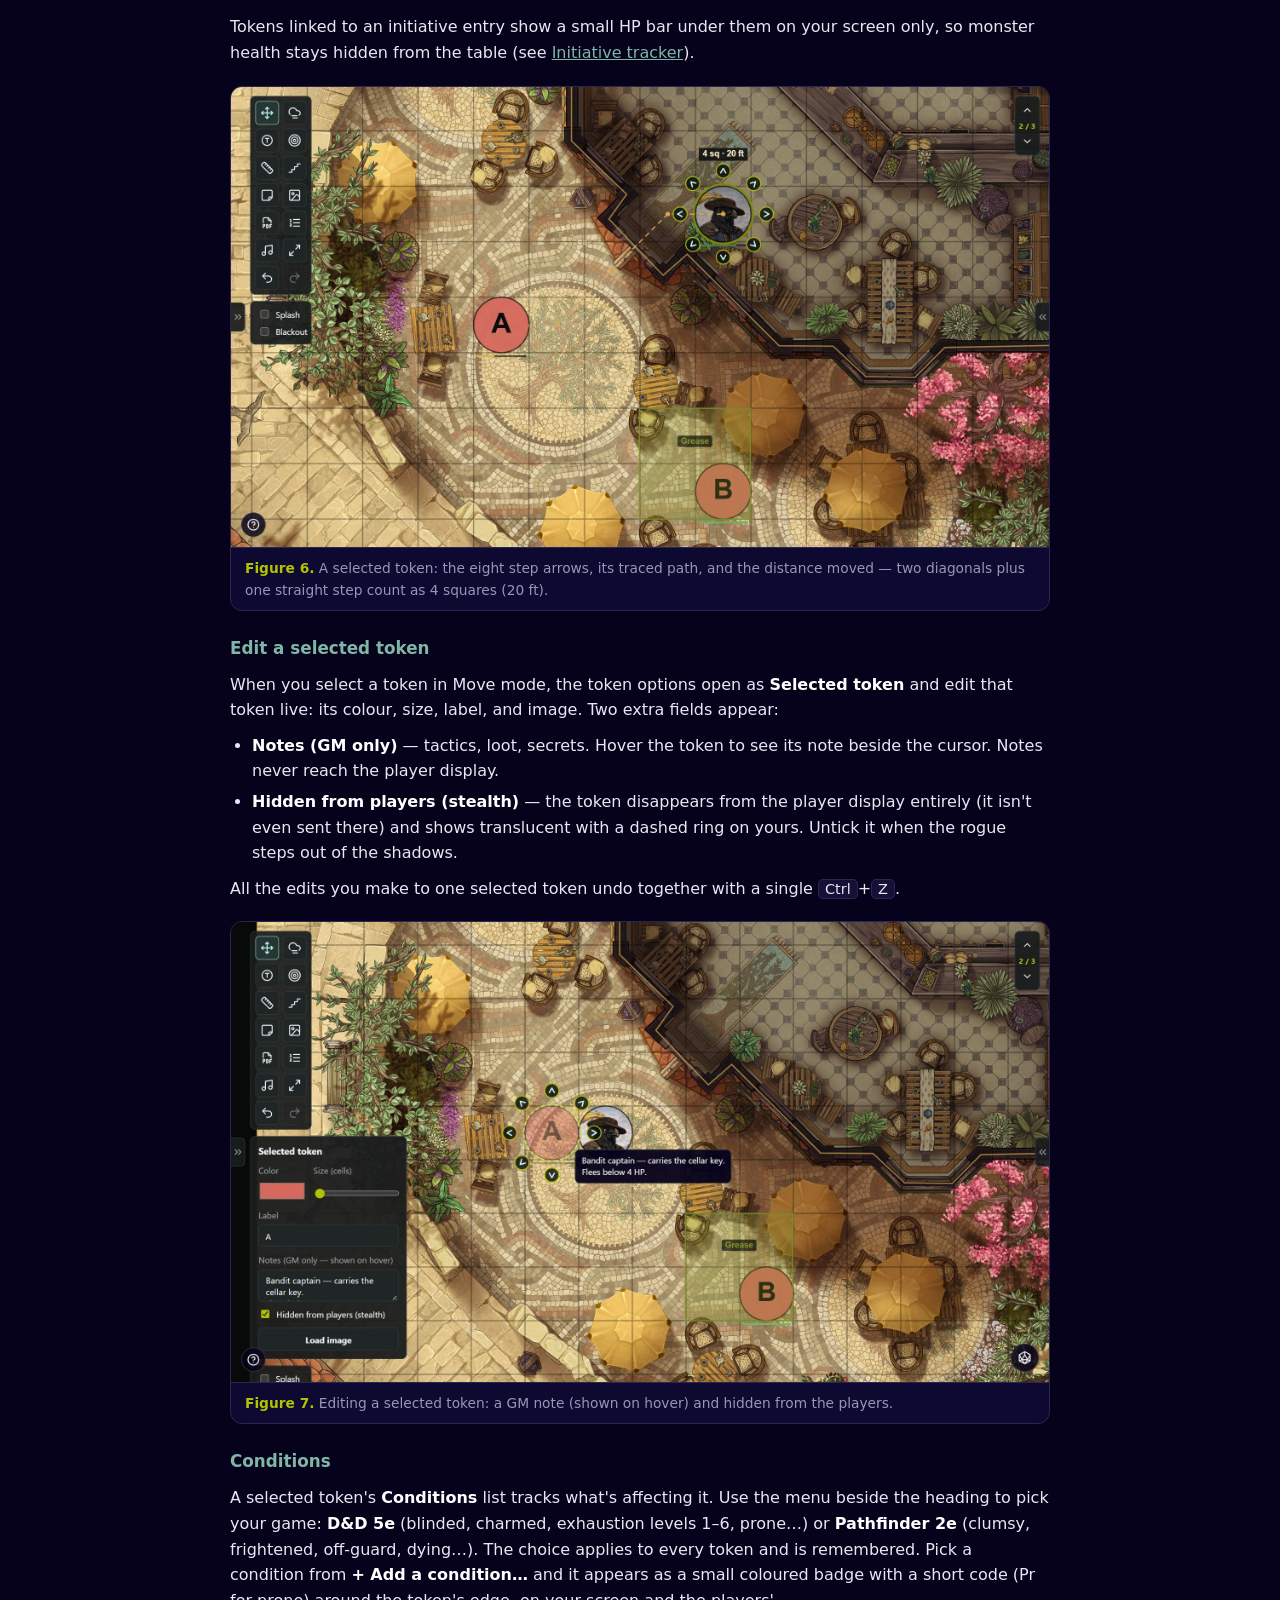
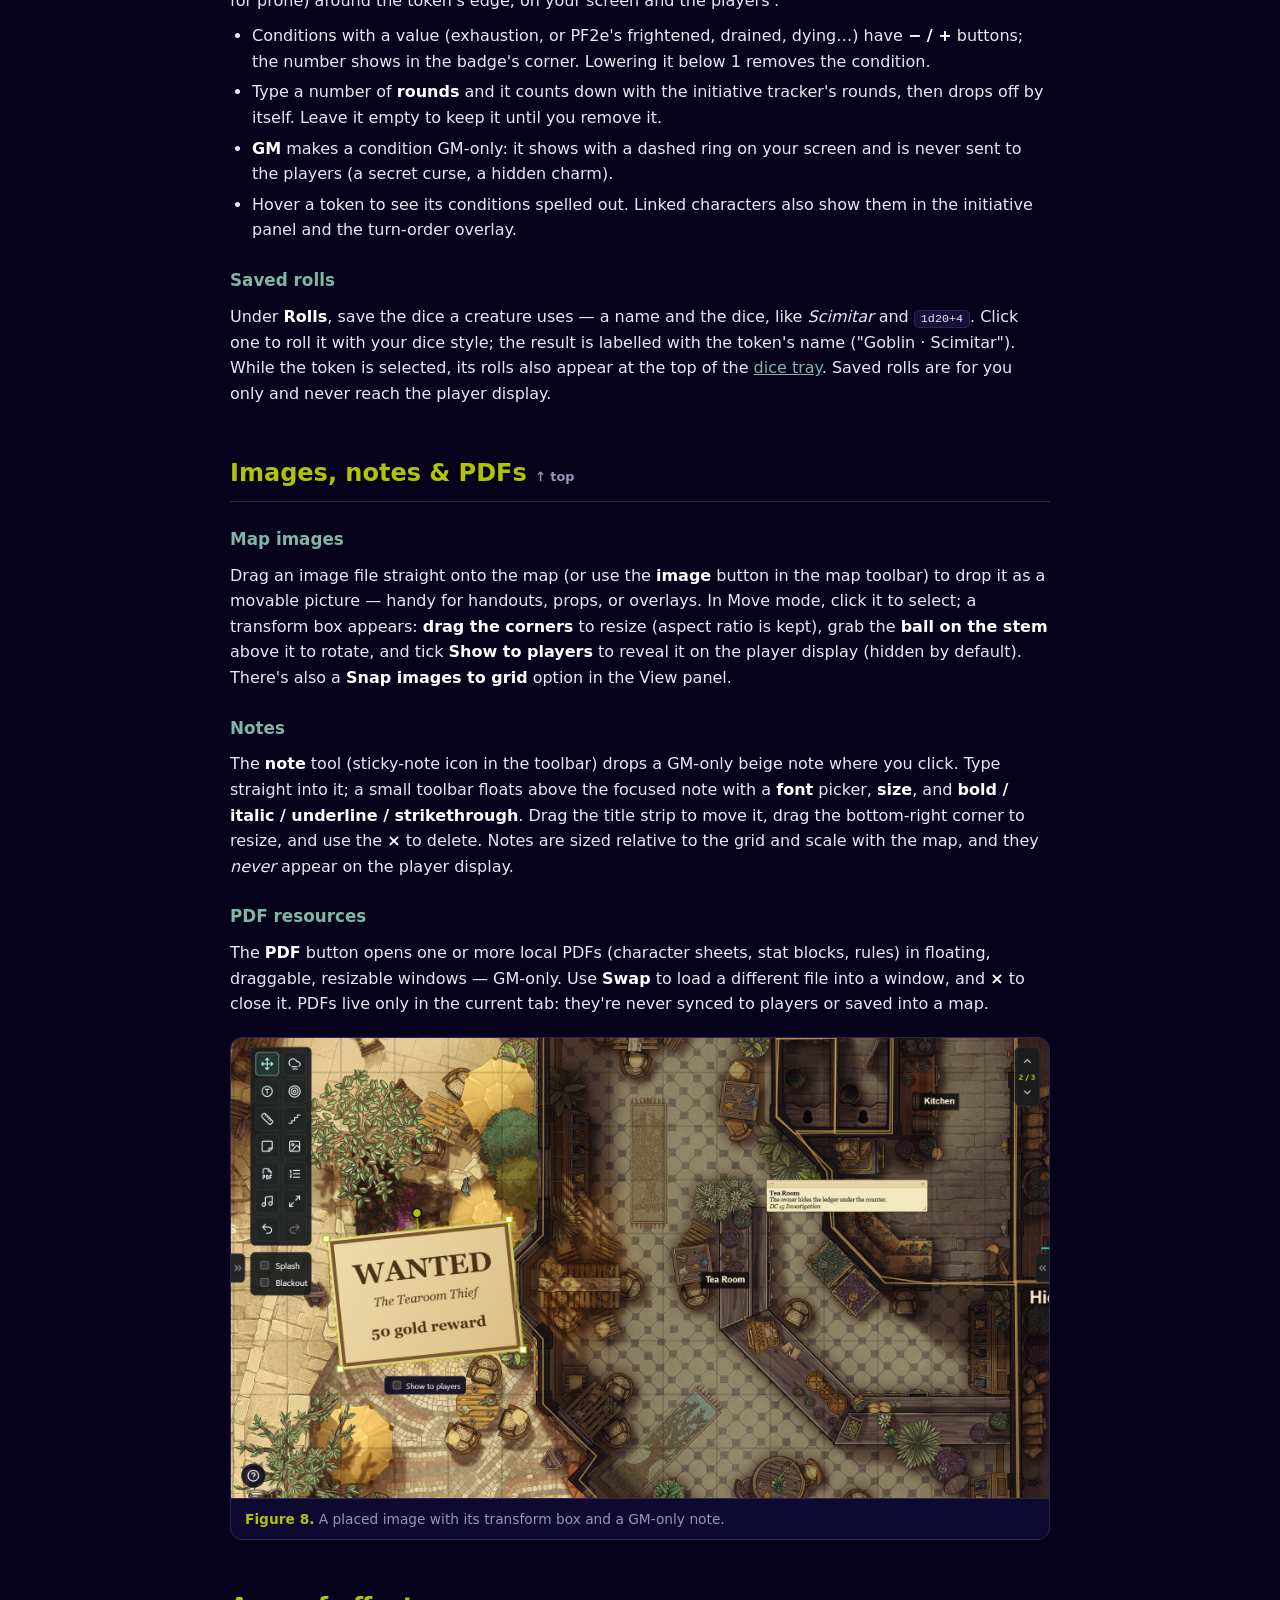
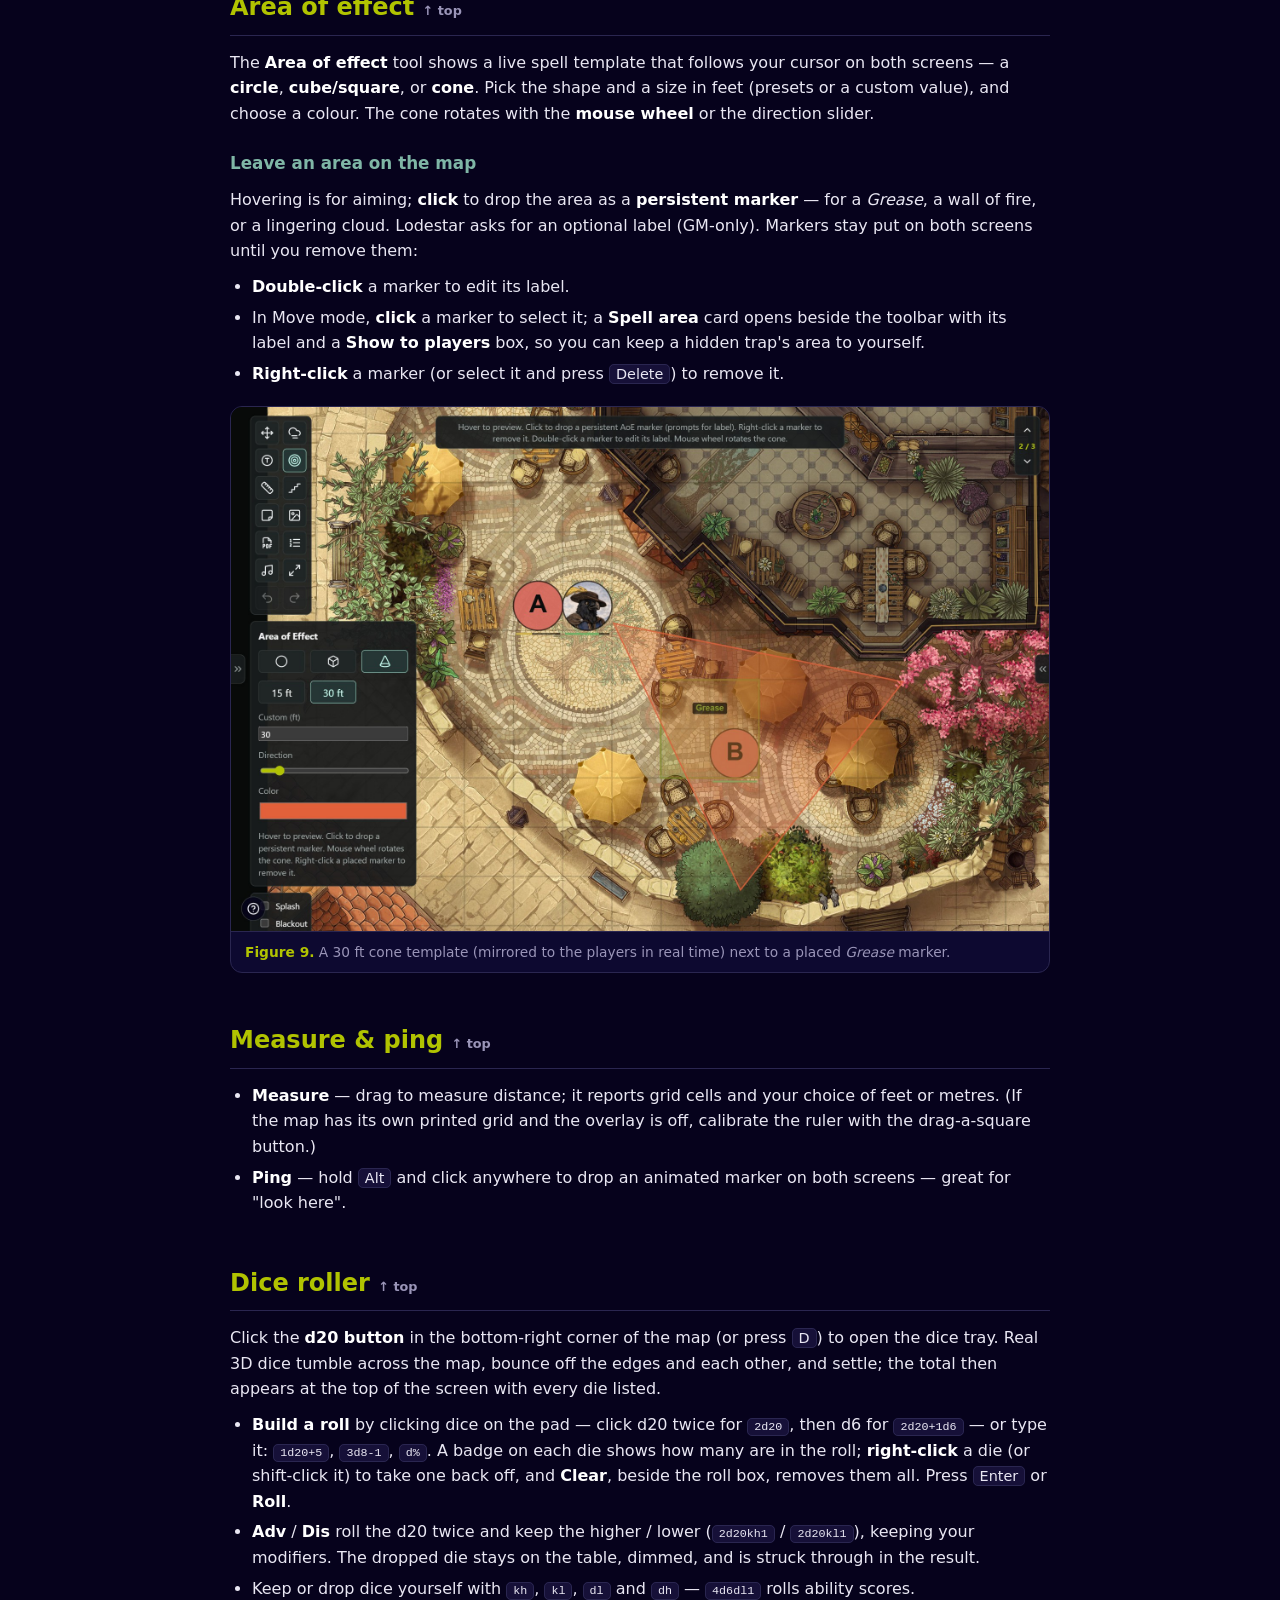
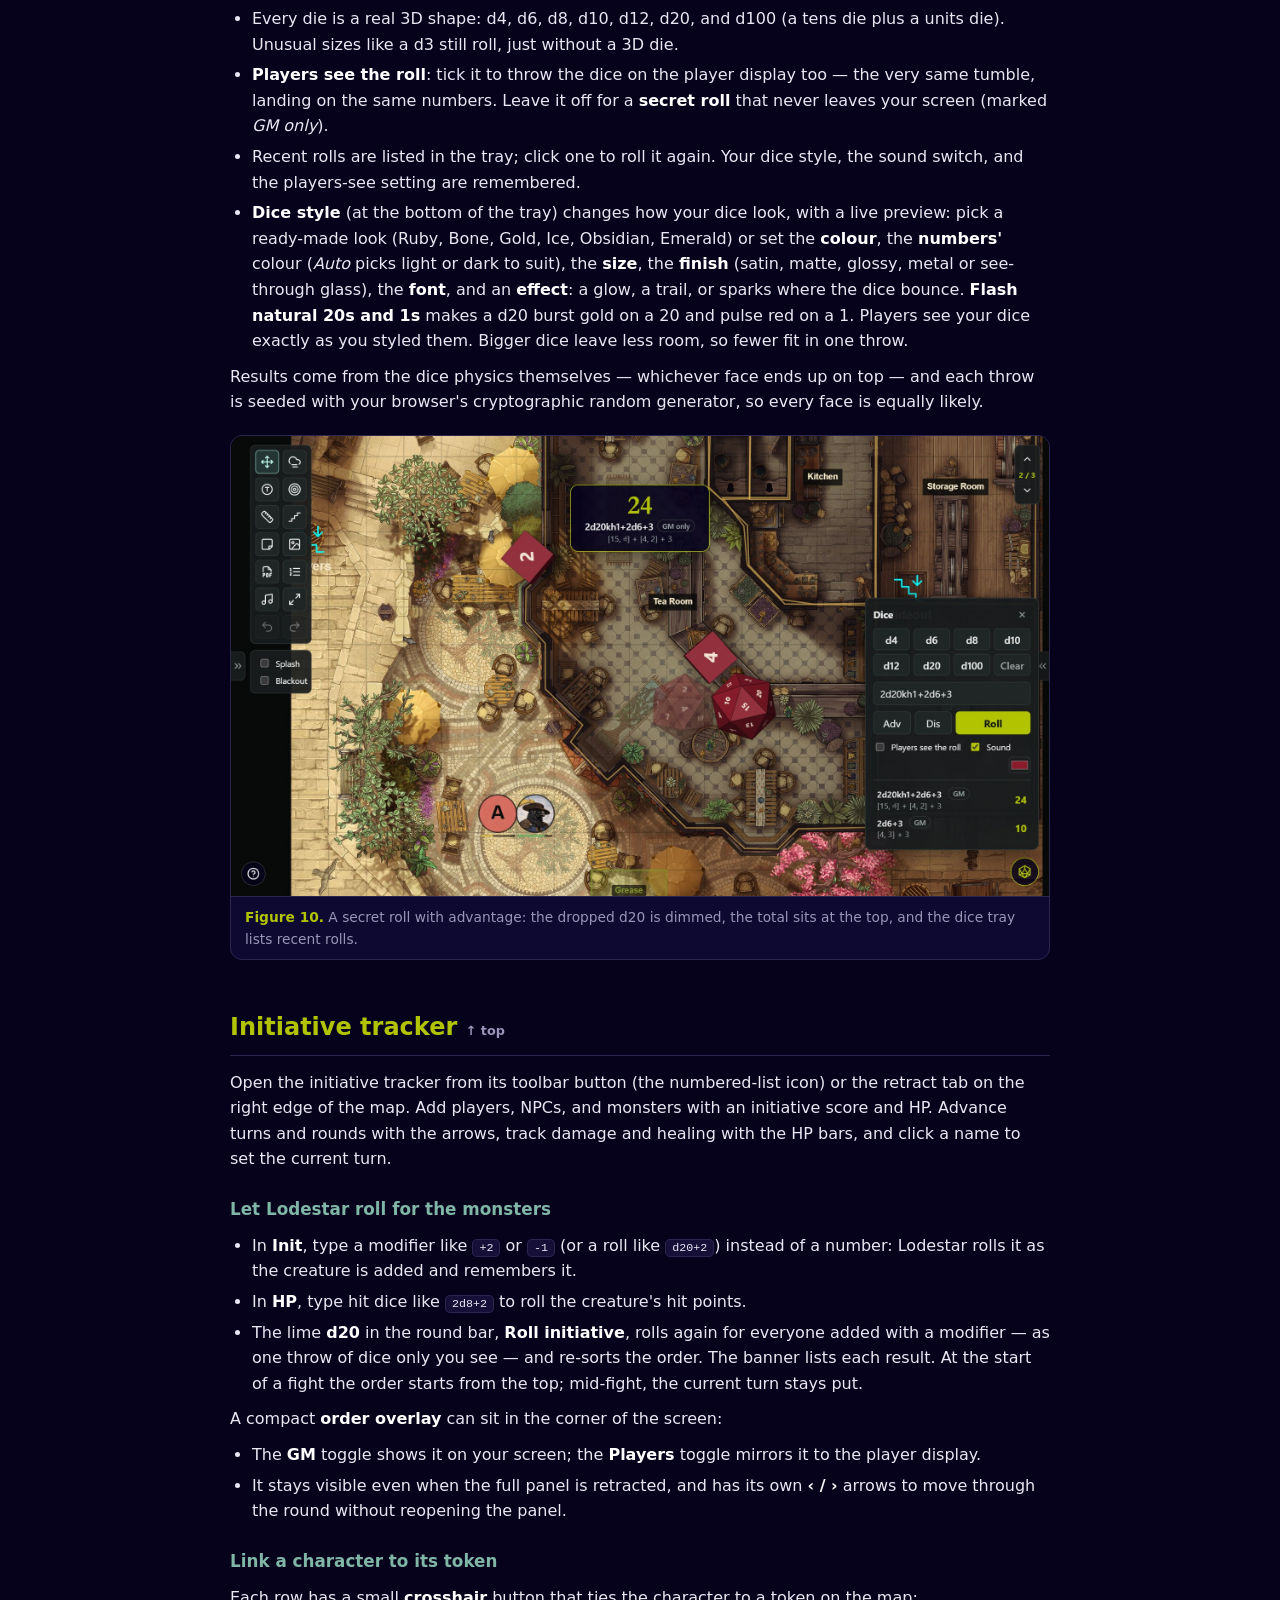
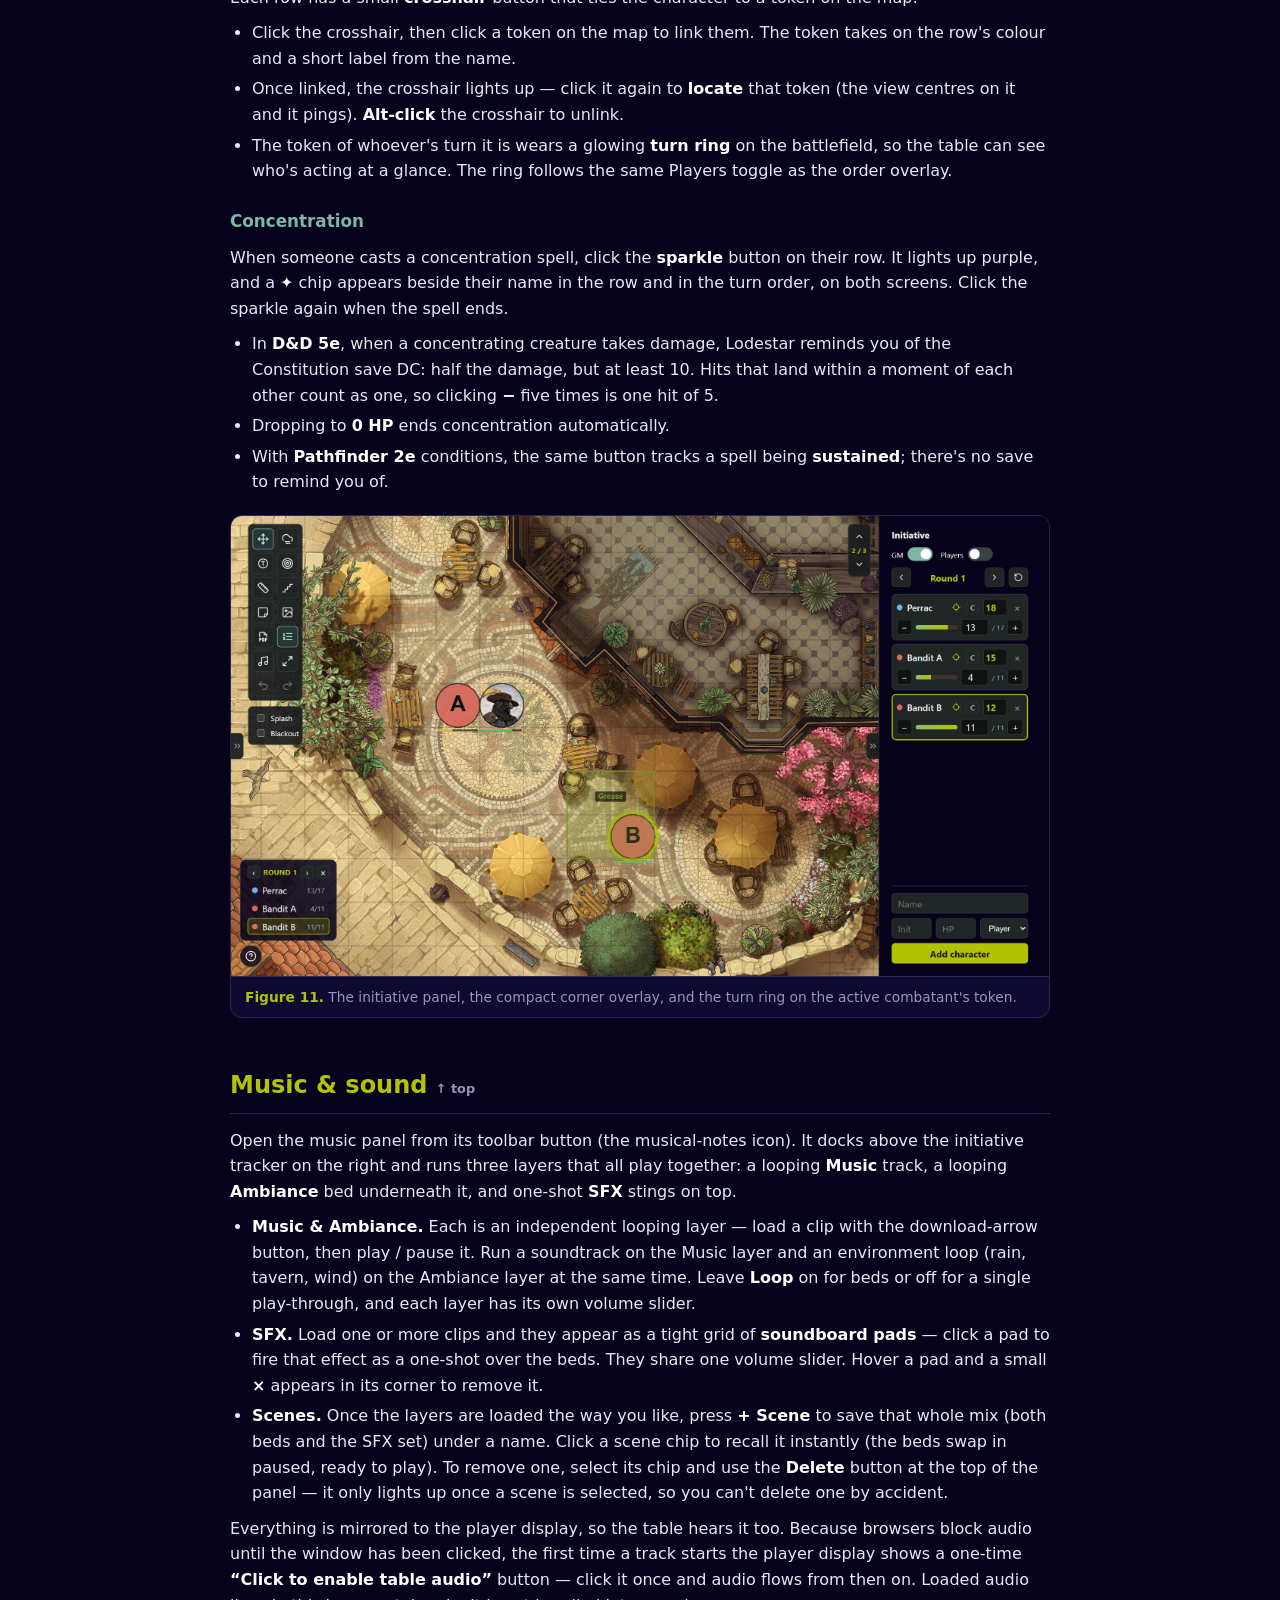
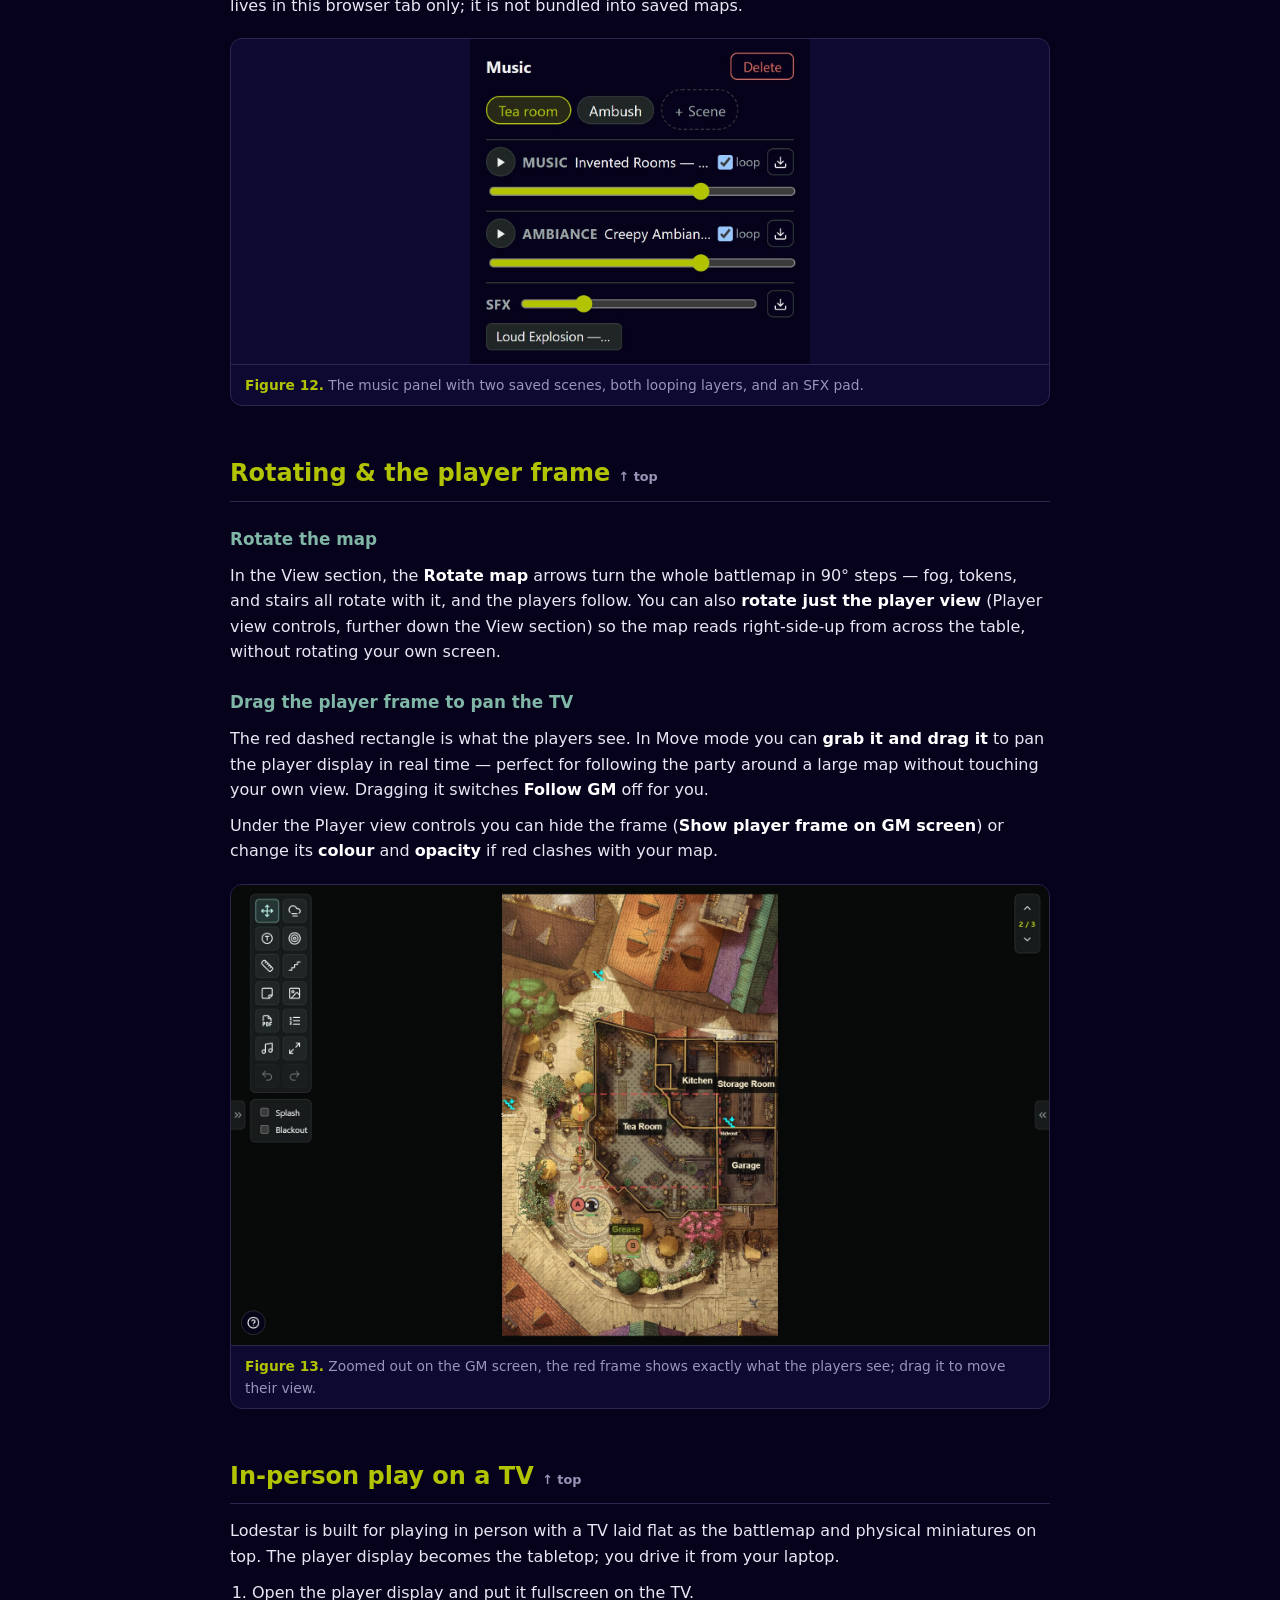
==== commit c442907f: "feat: Universal VTT maps with walls, doors and lighting Load map now takes Universal VTT files (.dd2" ====
--- a/manual.html
+++ b/manual.html
@@ -137,6 +137,7 @@
     <li><a href="#start">Getting started</a></li>
     <li><a href="#cast">The player display</a></li>
     <li><a href="#weather">Weather</a></li>
+    <li><a href="#lighting">VTT maps &amp; lighting</a></li>
     <li><a href="#navigate">Moving around the map</a></li>
     <li><a href="#grid">Grid &amp; calibration</a></li>
     <li><a href="#fog">Fog of war</a></li>
@@ -208,6 +209,18 @@
     <li>During a storm, lightning flashes softly every several seconds; <strong>Lightning now</strong> calls one on cue. On a computer set to reduce motion, each flash is one slow, gentle glow instead of a flicker.</li>
     <li>The weather is saved with the map, so each location keeps its own.</li>
   </ul>
+</section>
+
+<section id="lighting">
+  <h2 class="sec">VTT maps &amp; lighting <a class="top" href="#about">↑ top</a></h2>
+  <p>Map makers like Dungeondraft, Dungeon Alchemist and DungeonFog can export a <strong>Universal VTT</strong> file (<code>.dd2vtt</code>, <code>.uvtt</code> or <code>.df2vtt</code>). It holds the map image together with its grid, its walls, its doors and its light sources. Load one with <strong>Load map</strong>, just like an image:</p>
+  <ul>
+    <li>The map comes in with its <strong>grid already set</strong>, so tokens, snapping and the ruler are right from the start.</li>
+    <li>If the map has lights and isn't lit by daylight, <strong>lighting</strong> turns on: the player display goes dark except where the lights reach, and light stops at walls and closed doors. You see the same darkness at half strength, so you can still read the map.</li>
+    <li>On your screen the <strong>walls</strong> show in pink, <strong>doors</strong> in orange when shut and green dashed when open, and each <strong>light</strong> as a dot with its reach as a dashed circle. Untick <strong>Show walls, doors and lights on my map</strong> to hide them.</li>
+    <li>In Move mode, <strong>click a door</strong> to open or close it. Light spills through the doorway on both screens.</li>
+  </ul>
+  <p>The <strong>Lighting</strong> section of the GM panel turns the darkness on or off and sets how dark it gets. It also counts the walls, doors and lights on the current floor. Each floor keeps its own, and they're saved with the map. Lighting works on any map, too: with no lights, the darkness simply makes it night.</p>
 </section>
 
 <section id="navigate">
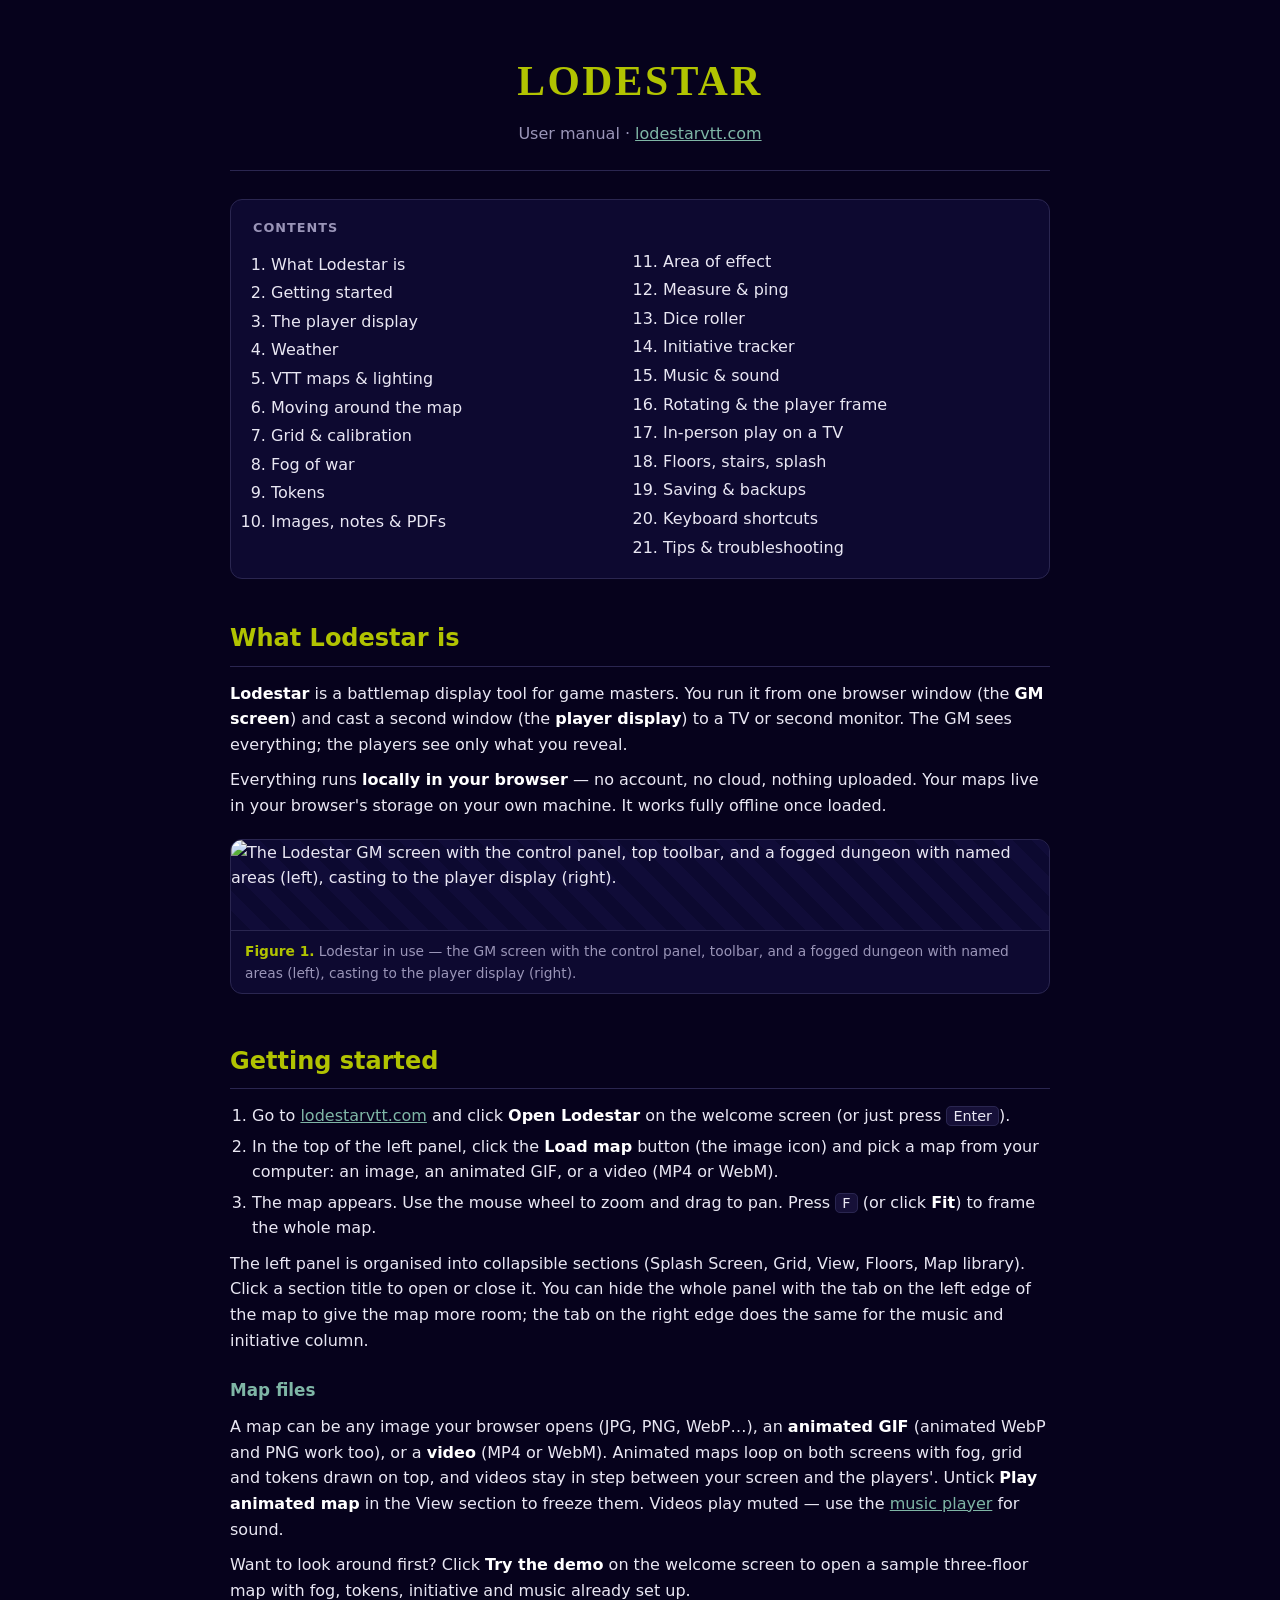
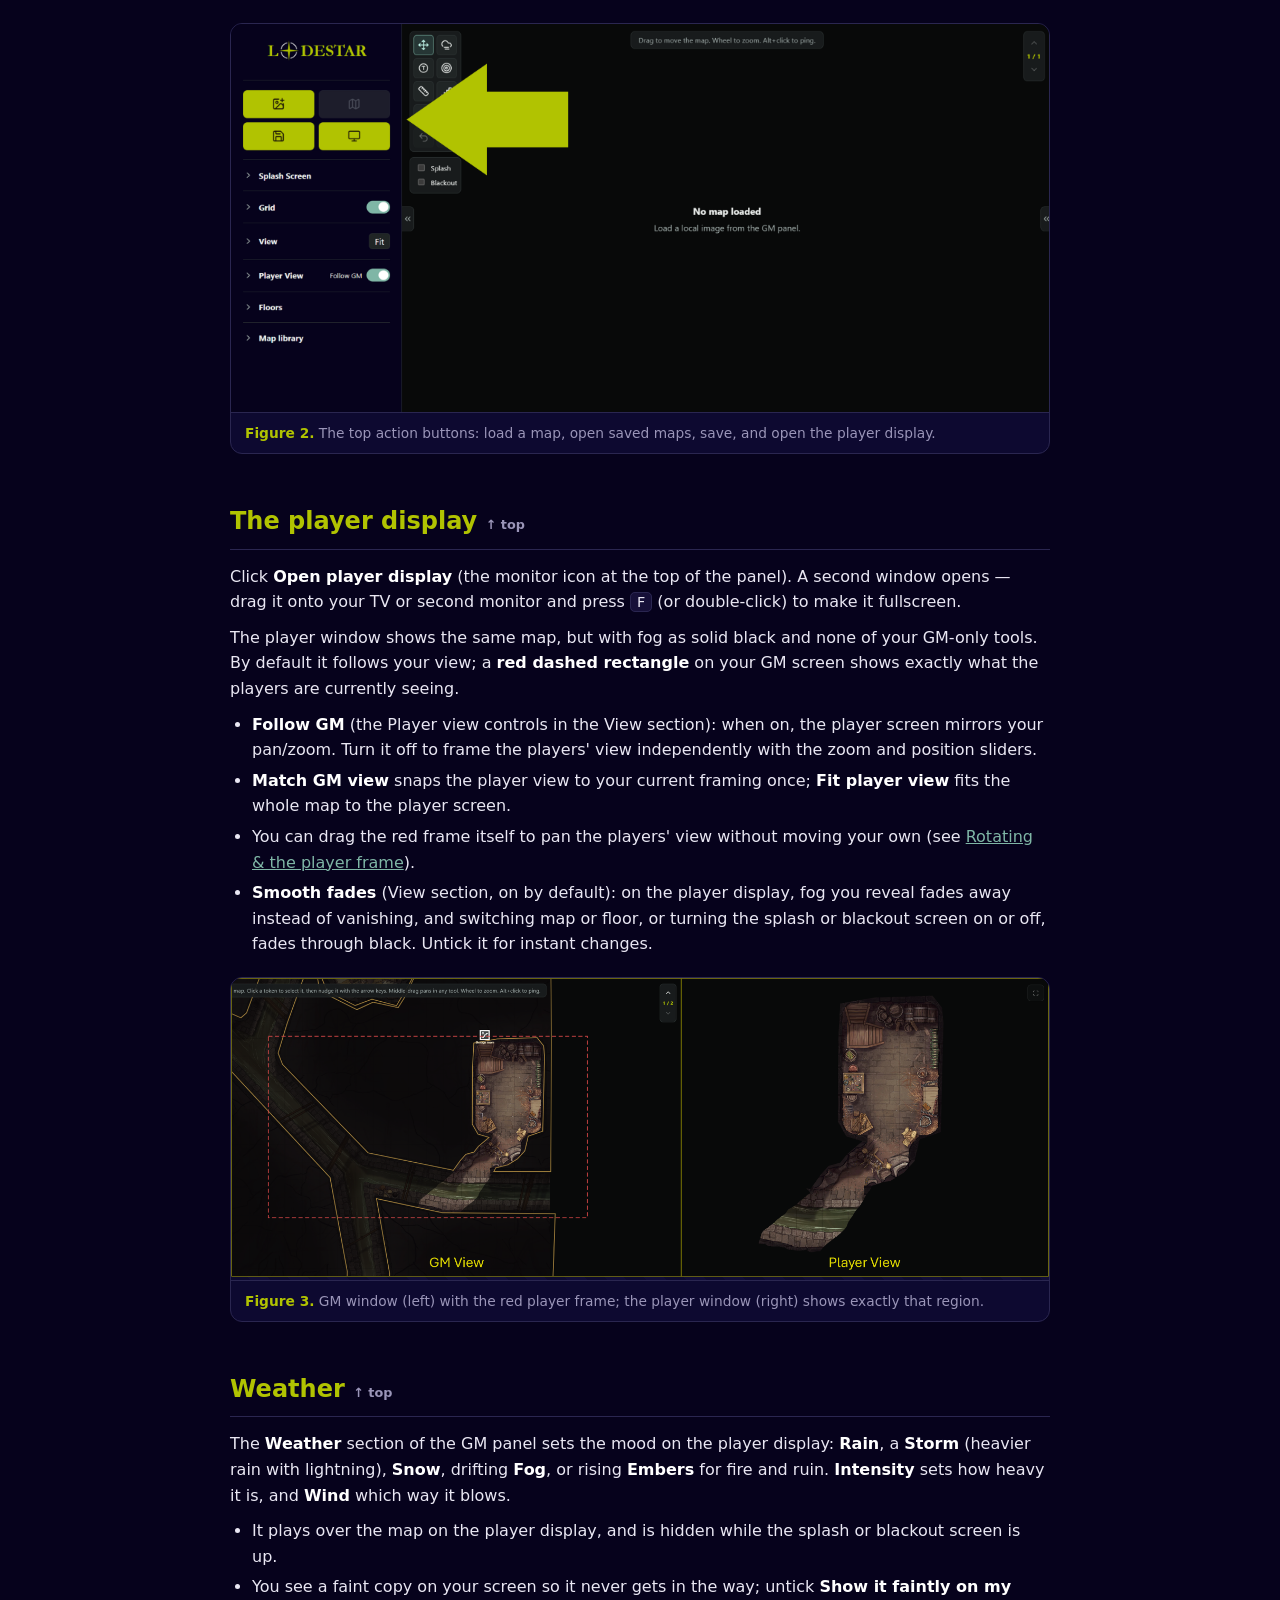
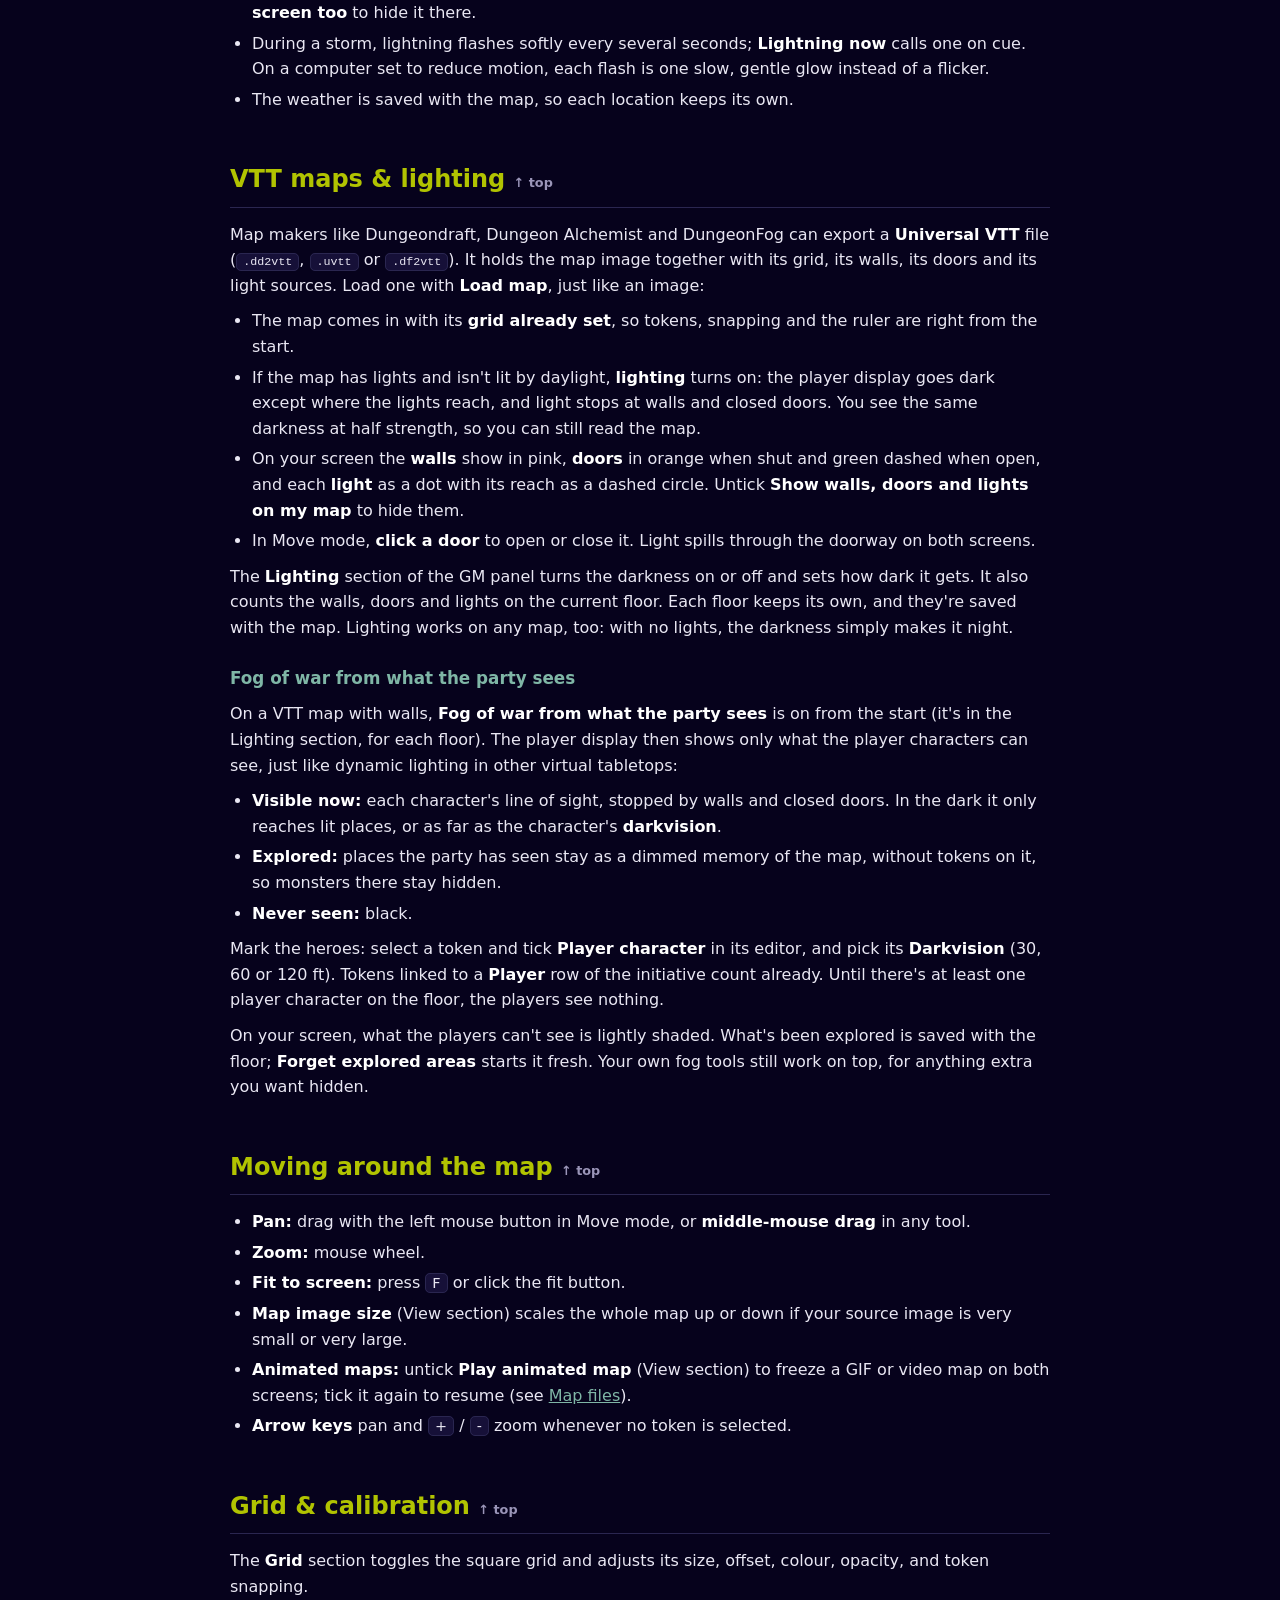
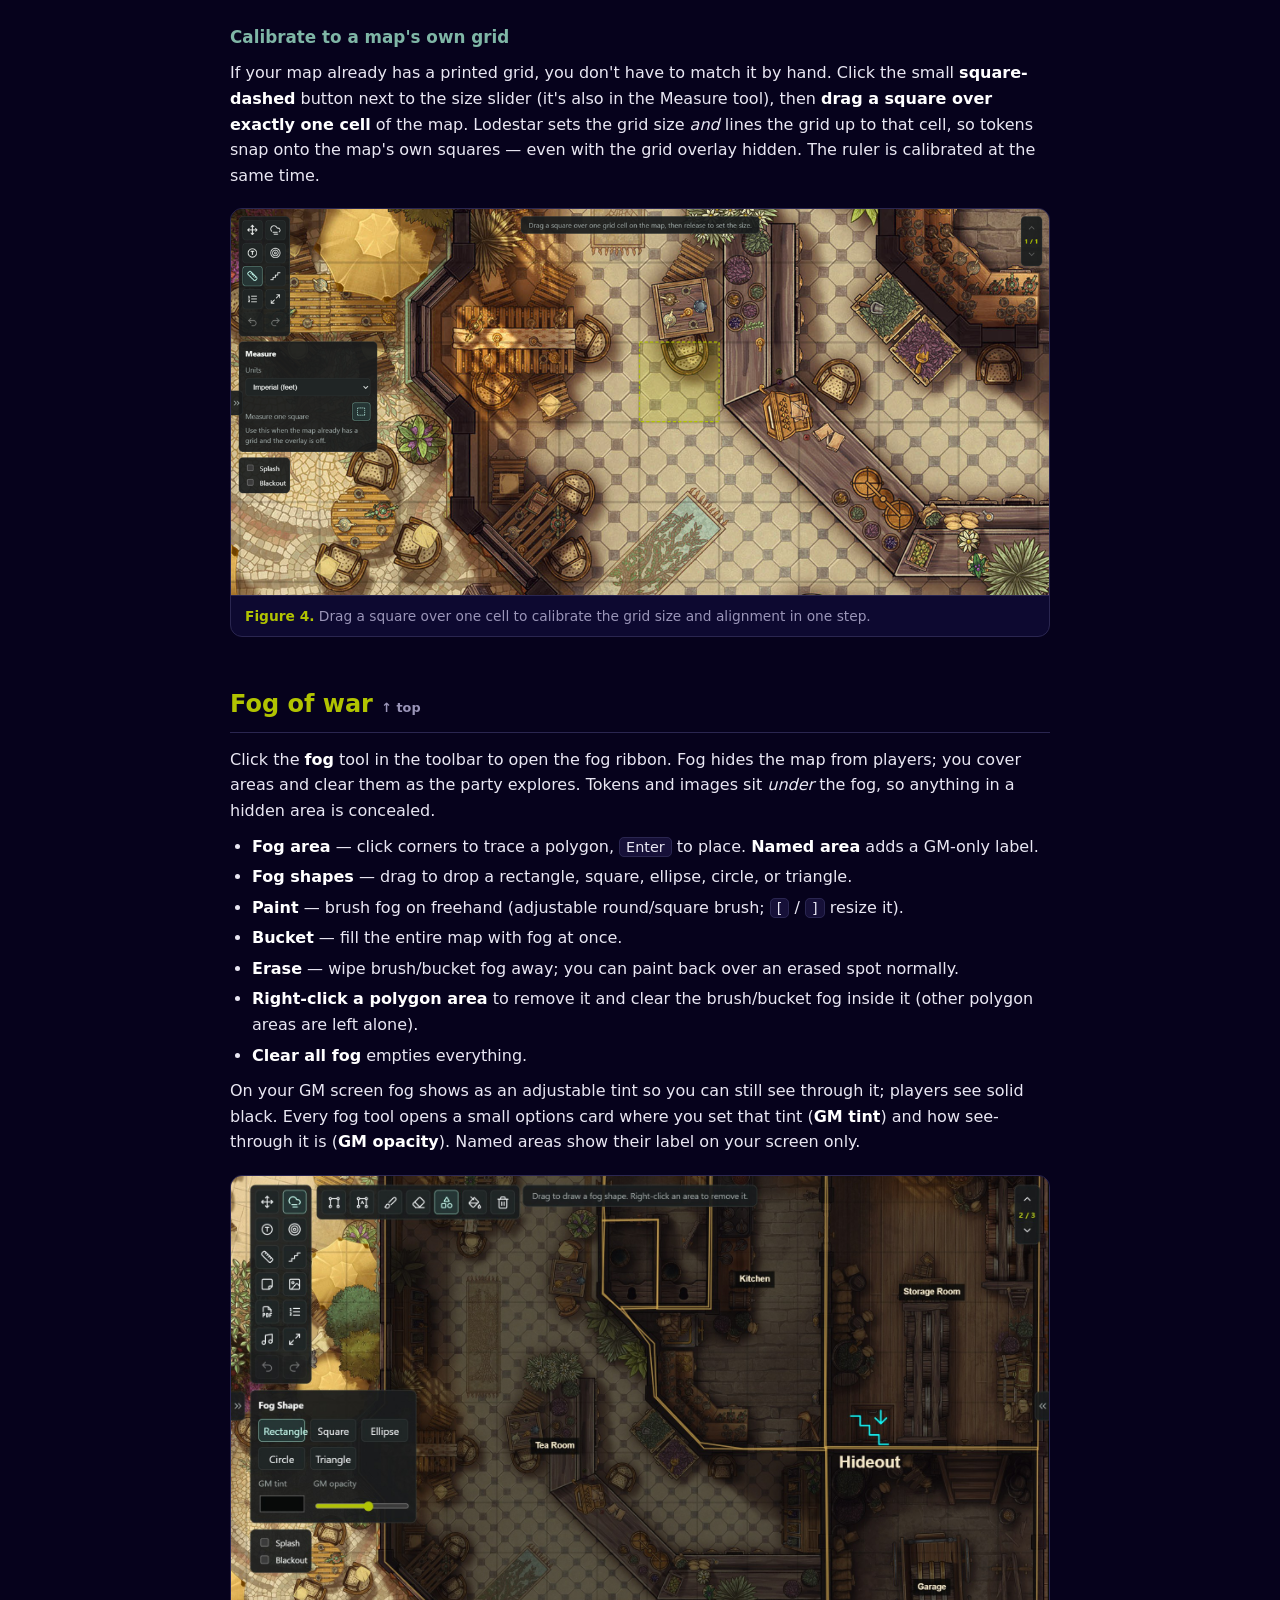
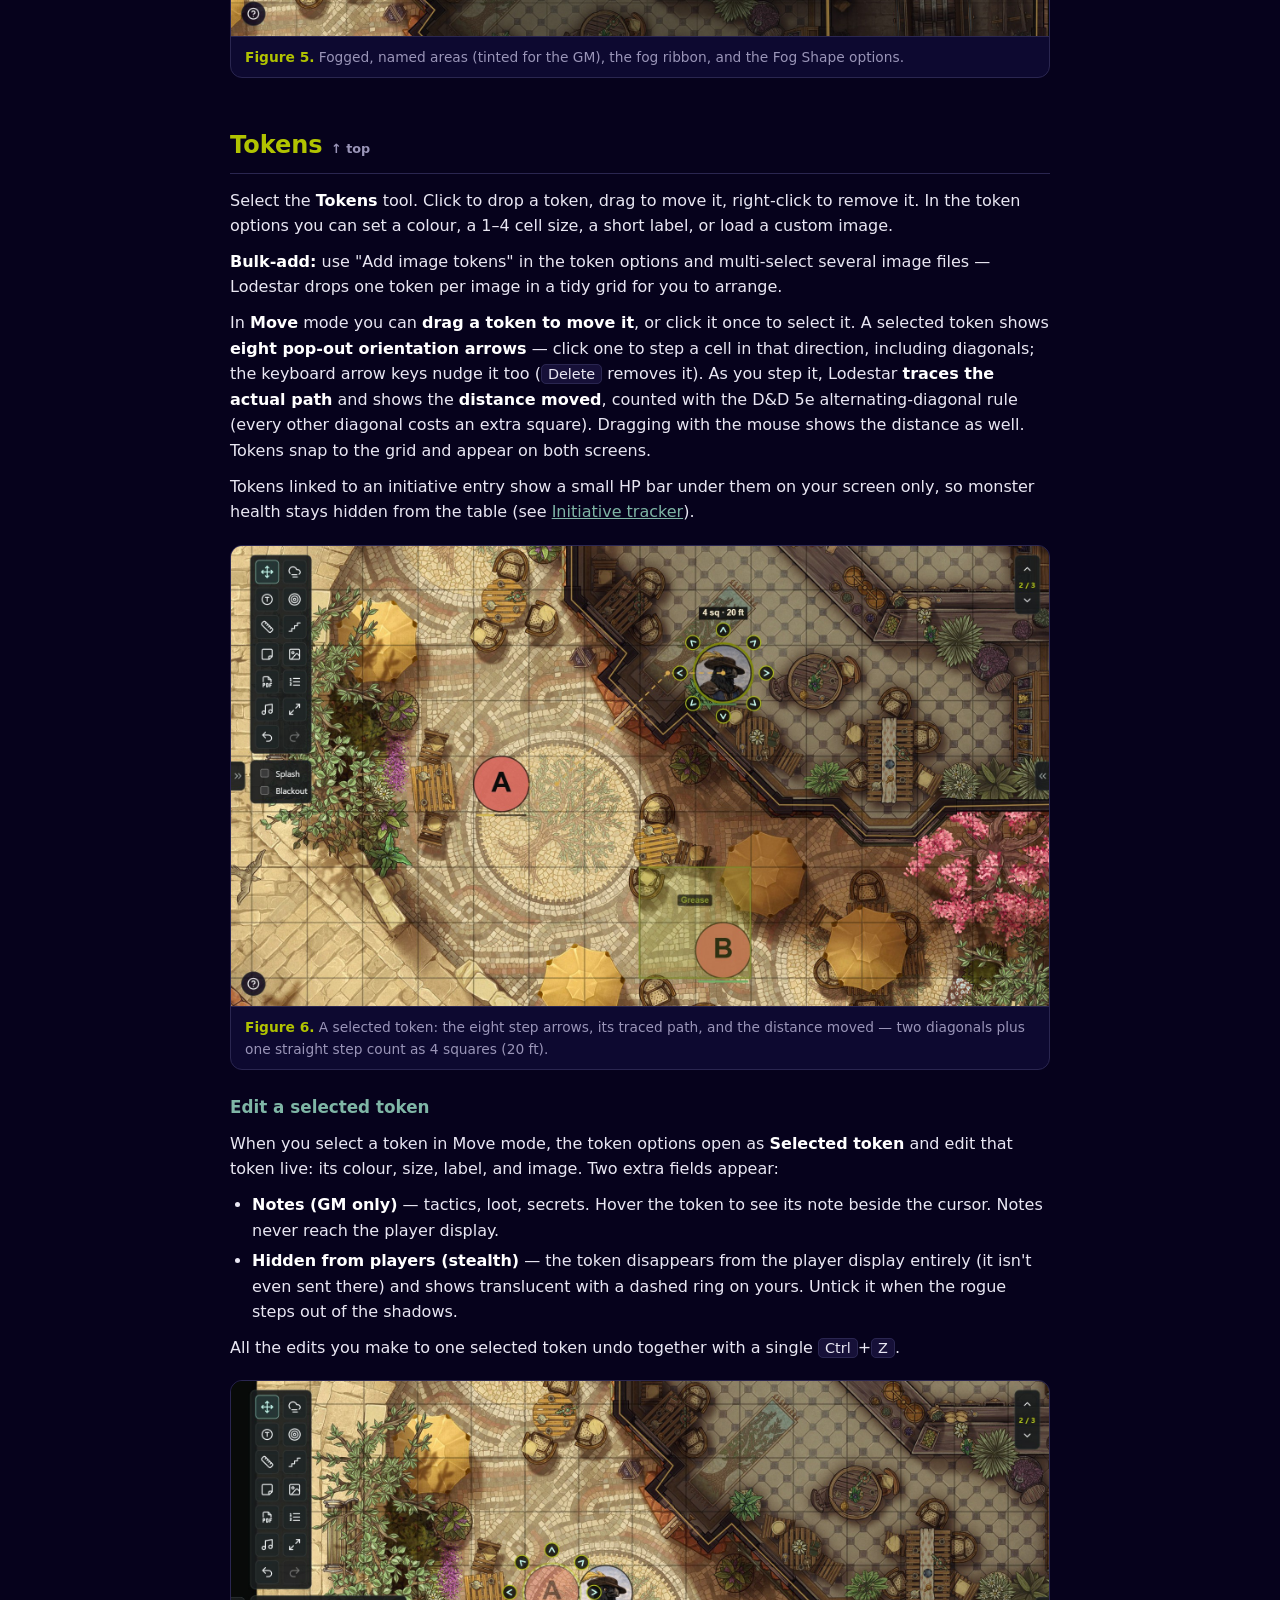
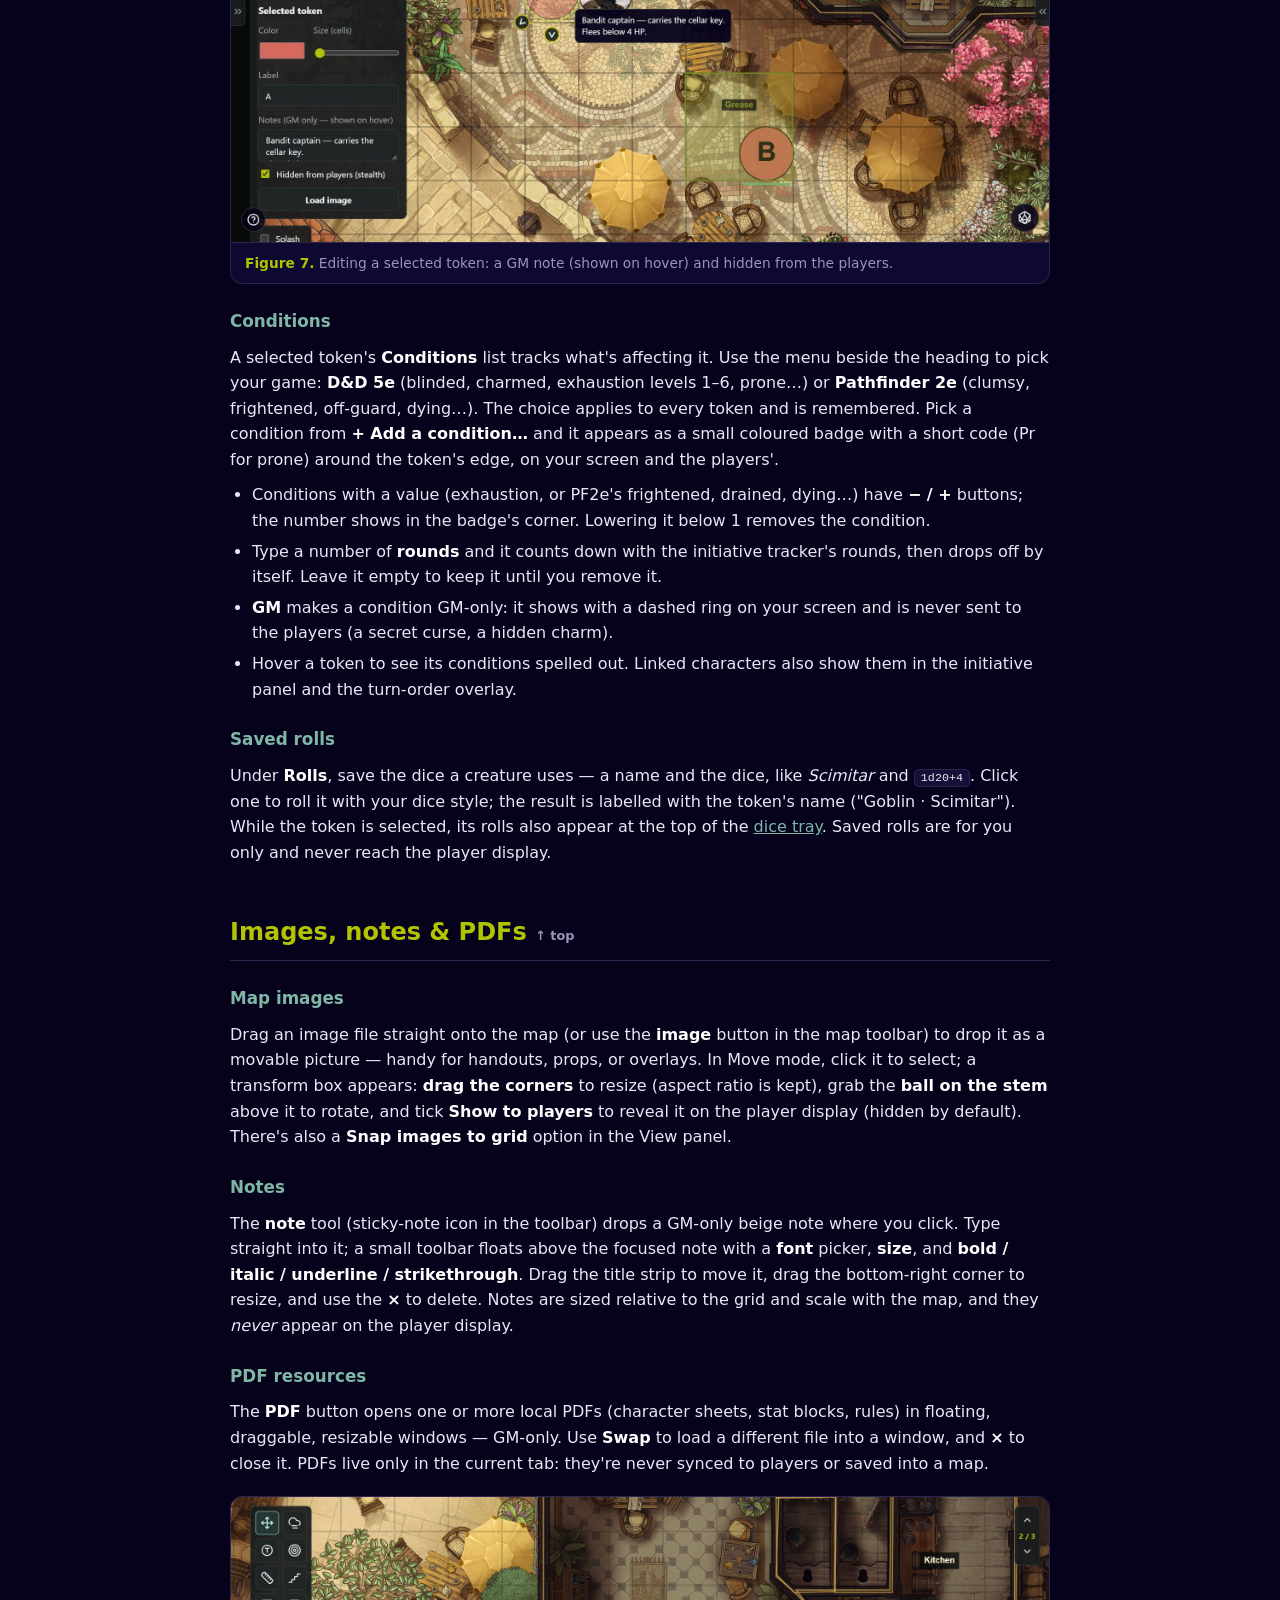
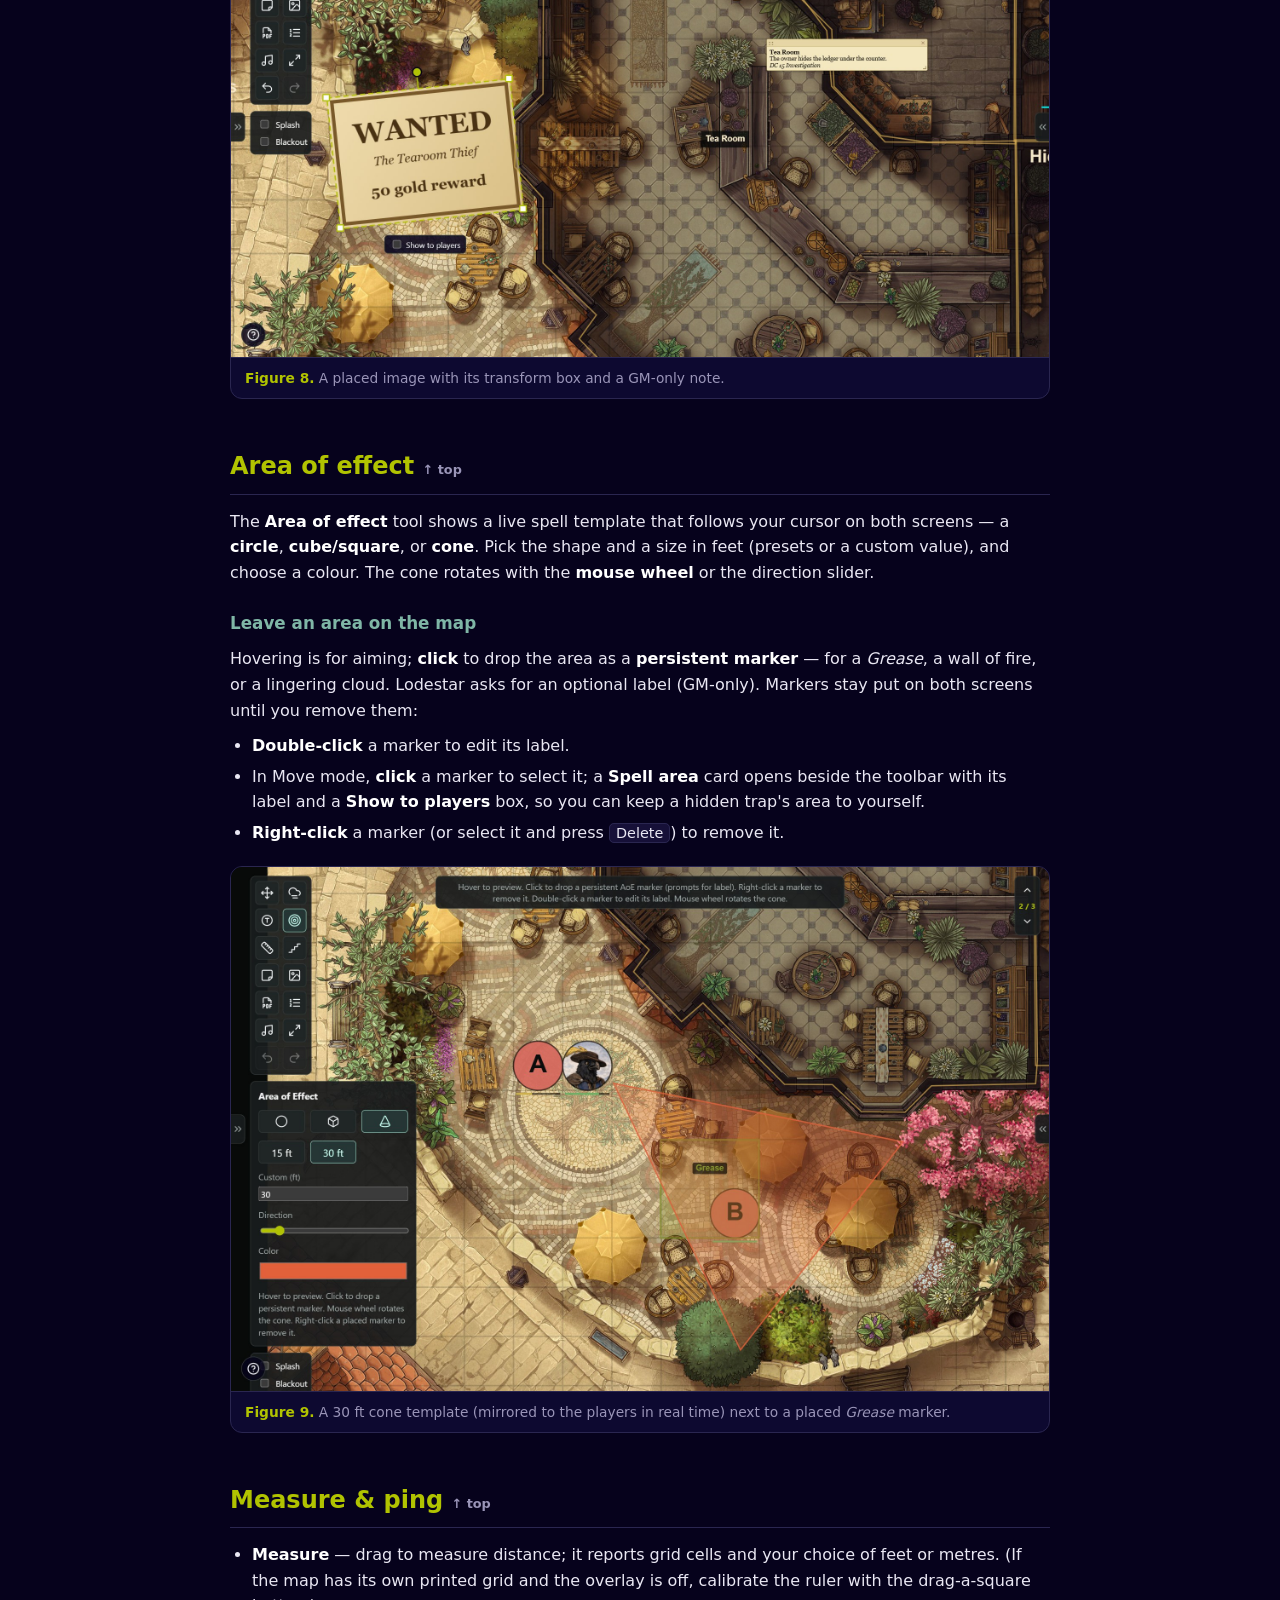
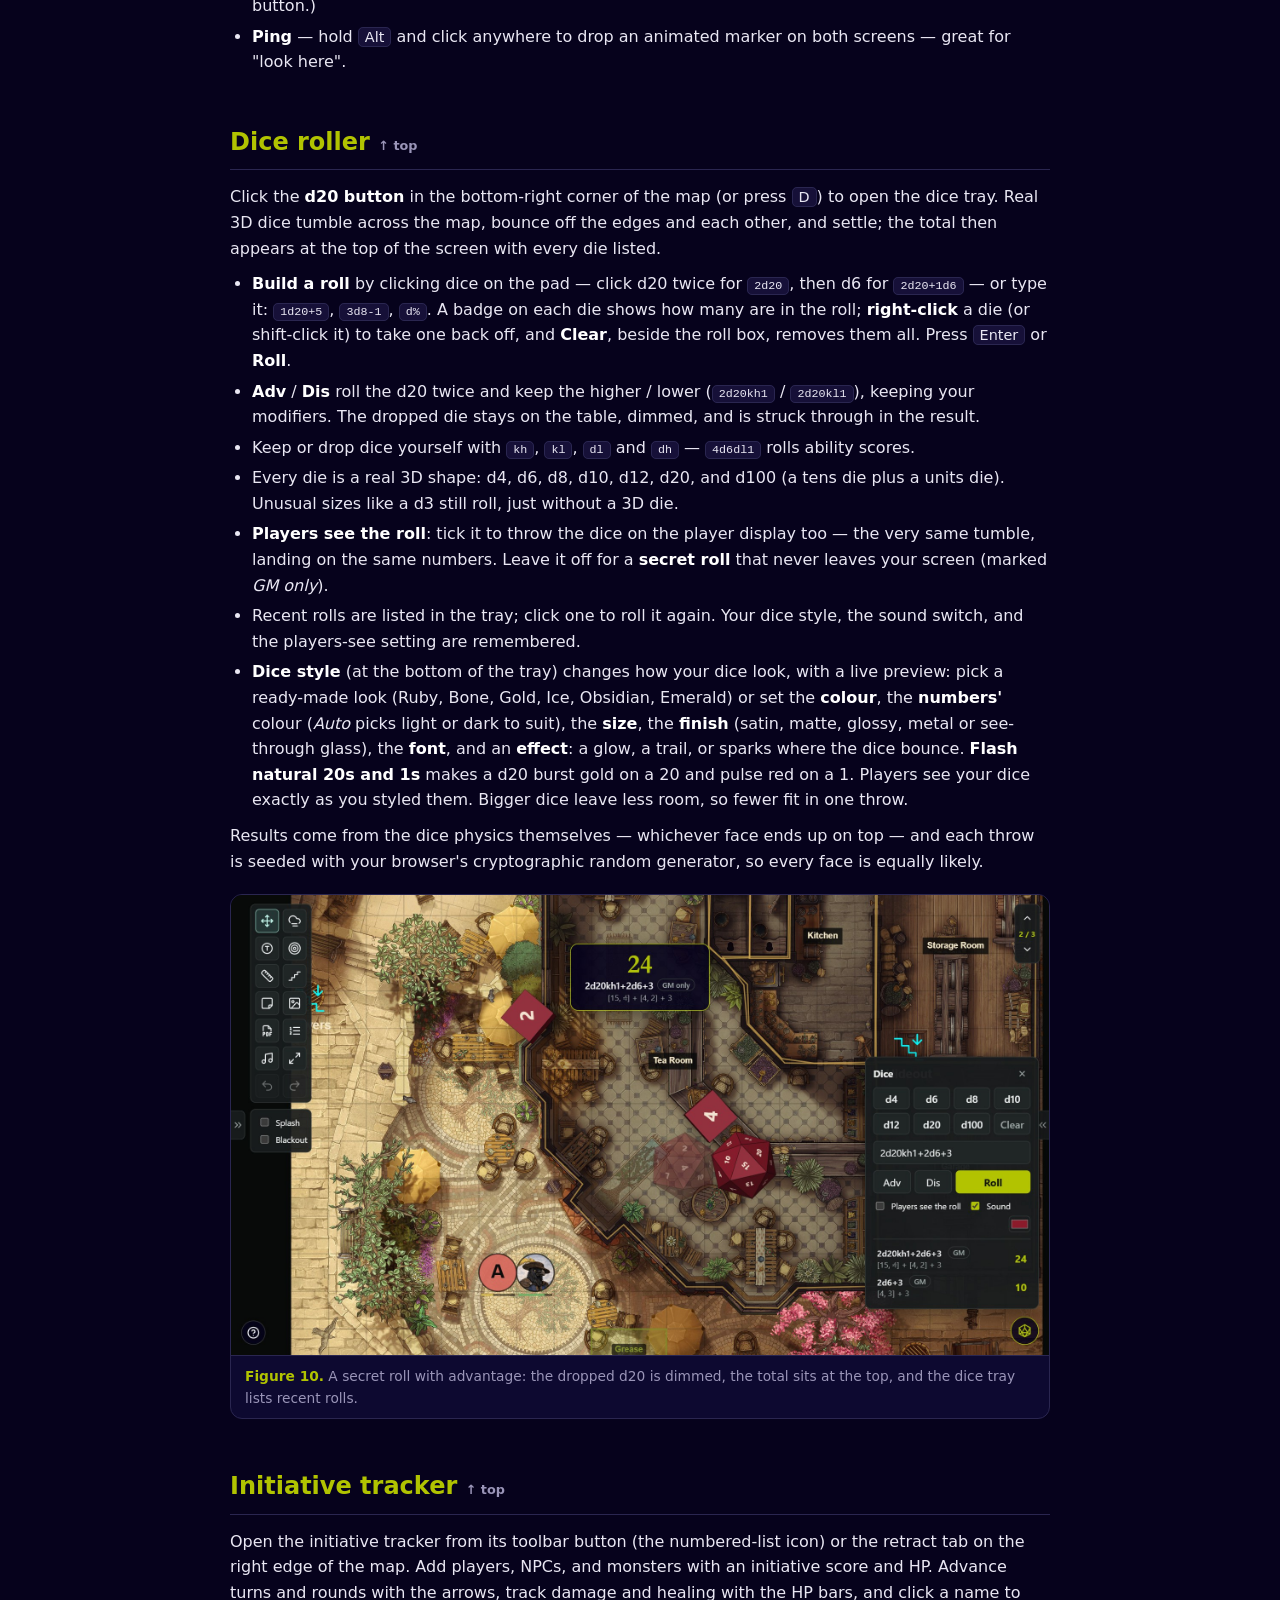
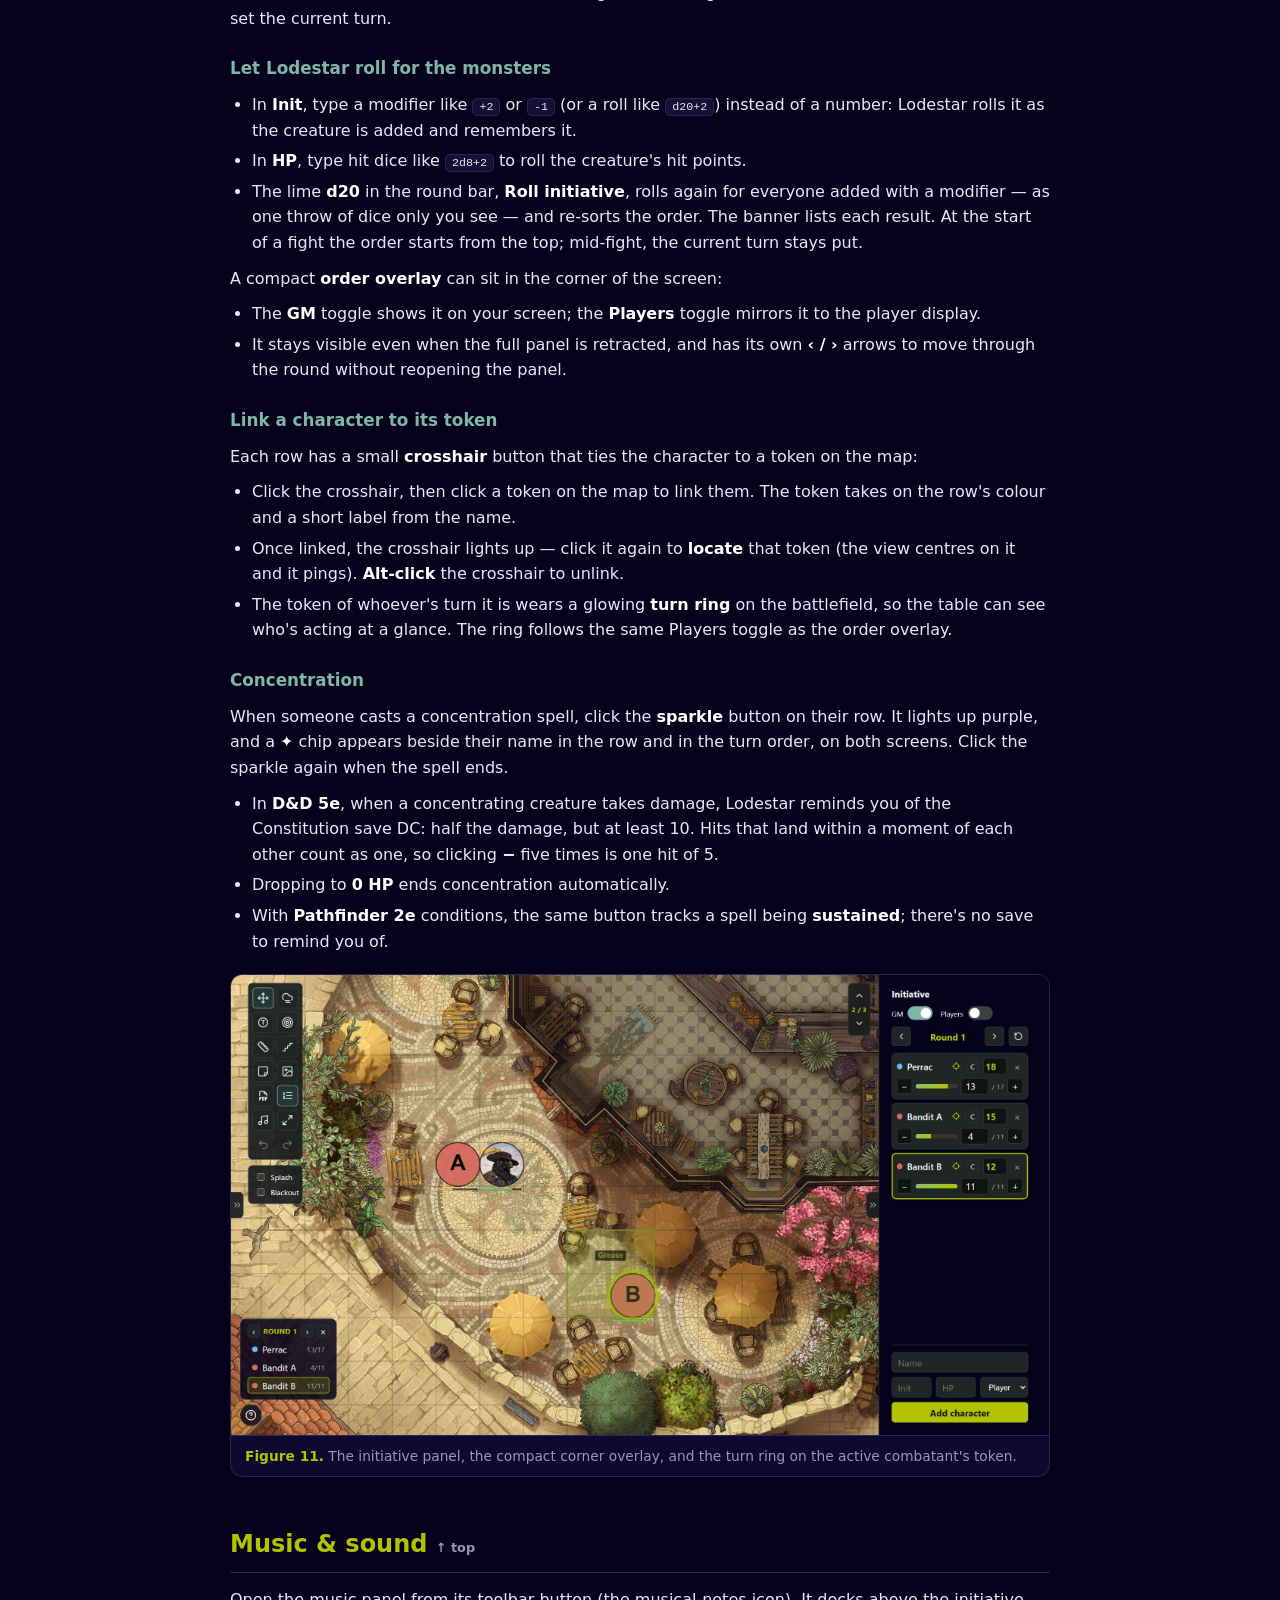
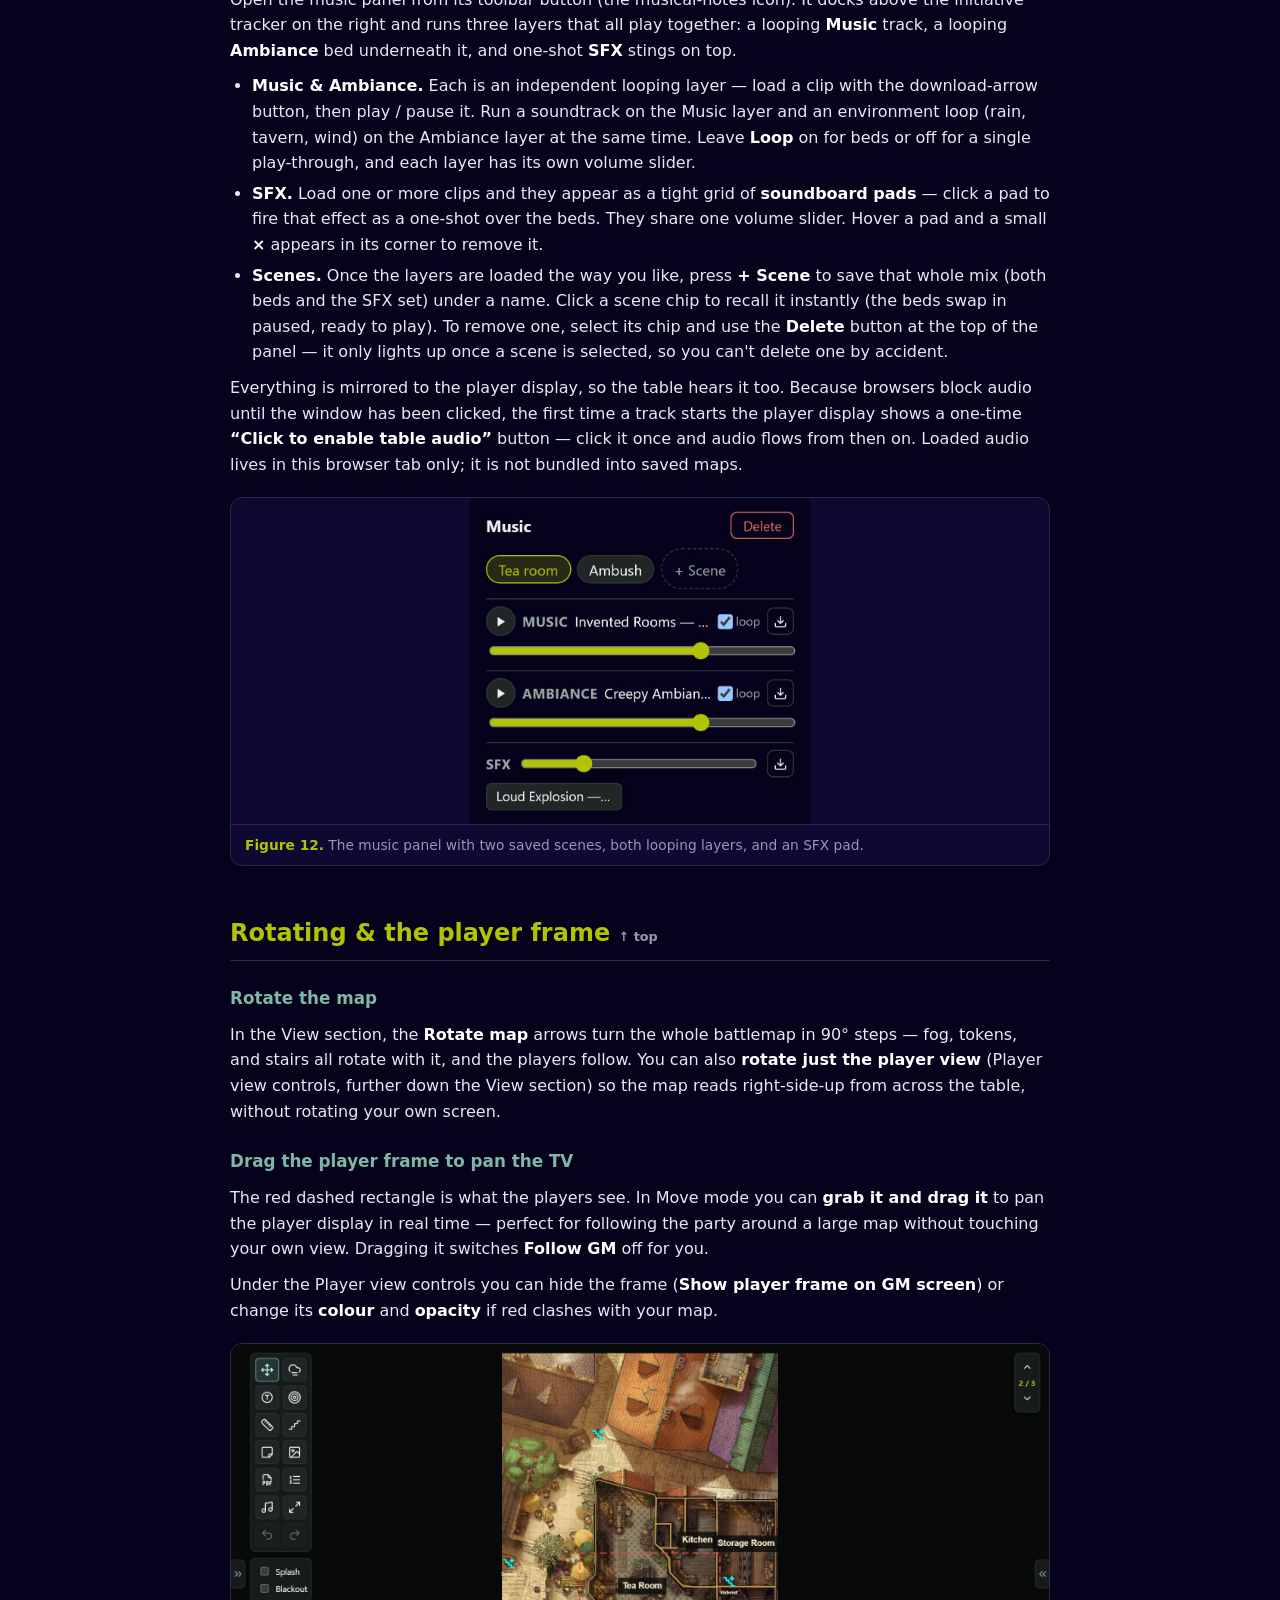
==== commit 7441ff0d: "feat: fog of war from what the party sees On a floor with vision on (the default for VTT maps with w" ====
--- a/manual.html
+++ b/manual.html
@@ -221,6 +221,15 @@
     <li>In Move mode, <strong>click a door</strong> to open or close it. Light spills through the doorway on both screens.</li>
   </ul>
   <p>The <strong>Lighting</strong> section of the GM panel turns the darkness on or off and sets how dark it gets. It also counts the walls, doors and lights on the current floor. Each floor keeps its own, and they're saved with the map. Lighting works on any map, too: with no lights, the darkness simply makes it night.</p>
+  <h3>Fog of war from what the party sees</h3>
+  <p>On a VTT map with walls, <strong>Fog of war from what the party sees</strong> is on from the start (it's in the Lighting section, for each floor). The player display then shows only what the player characters can see, just like dynamic lighting in other virtual tabletops:</p>
+  <ul>
+    <li><strong>Visible now:</strong> each character's line of sight, stopped by walls and closed doors. In the dark it only reaches lit places, or as far as the character's <strong>darkvision</strong>.</li>
+    <li><strong>Explored:</strong> places the party has seen stay as a dimmed memory of the map, without tokens on it, so monsters there stay hidden.</li>
+    <li><strong>Never seen:</strong> black.</li>
+  </ul>
+  <p>Mark the heroes: select a token and tick <strong>Player character</strong> in its editor, and pick its <strong>Darkvision</strong> (30, 60 or 120 ft). Tokens linked to a <strong>Player</strong> row of the initiative count already. Until there's at least one player character on the floor, the players see nothing.</p>
+  <p>On your screen, what the players can't see is lightly shaded. What's been explored is saved with the floor; <strong>Forget explored areas</strong> starts it fresh. Your own fog tools still work on top, for anything extra you want hidden.</p>
 </section>
 
 <section id="navigate">
